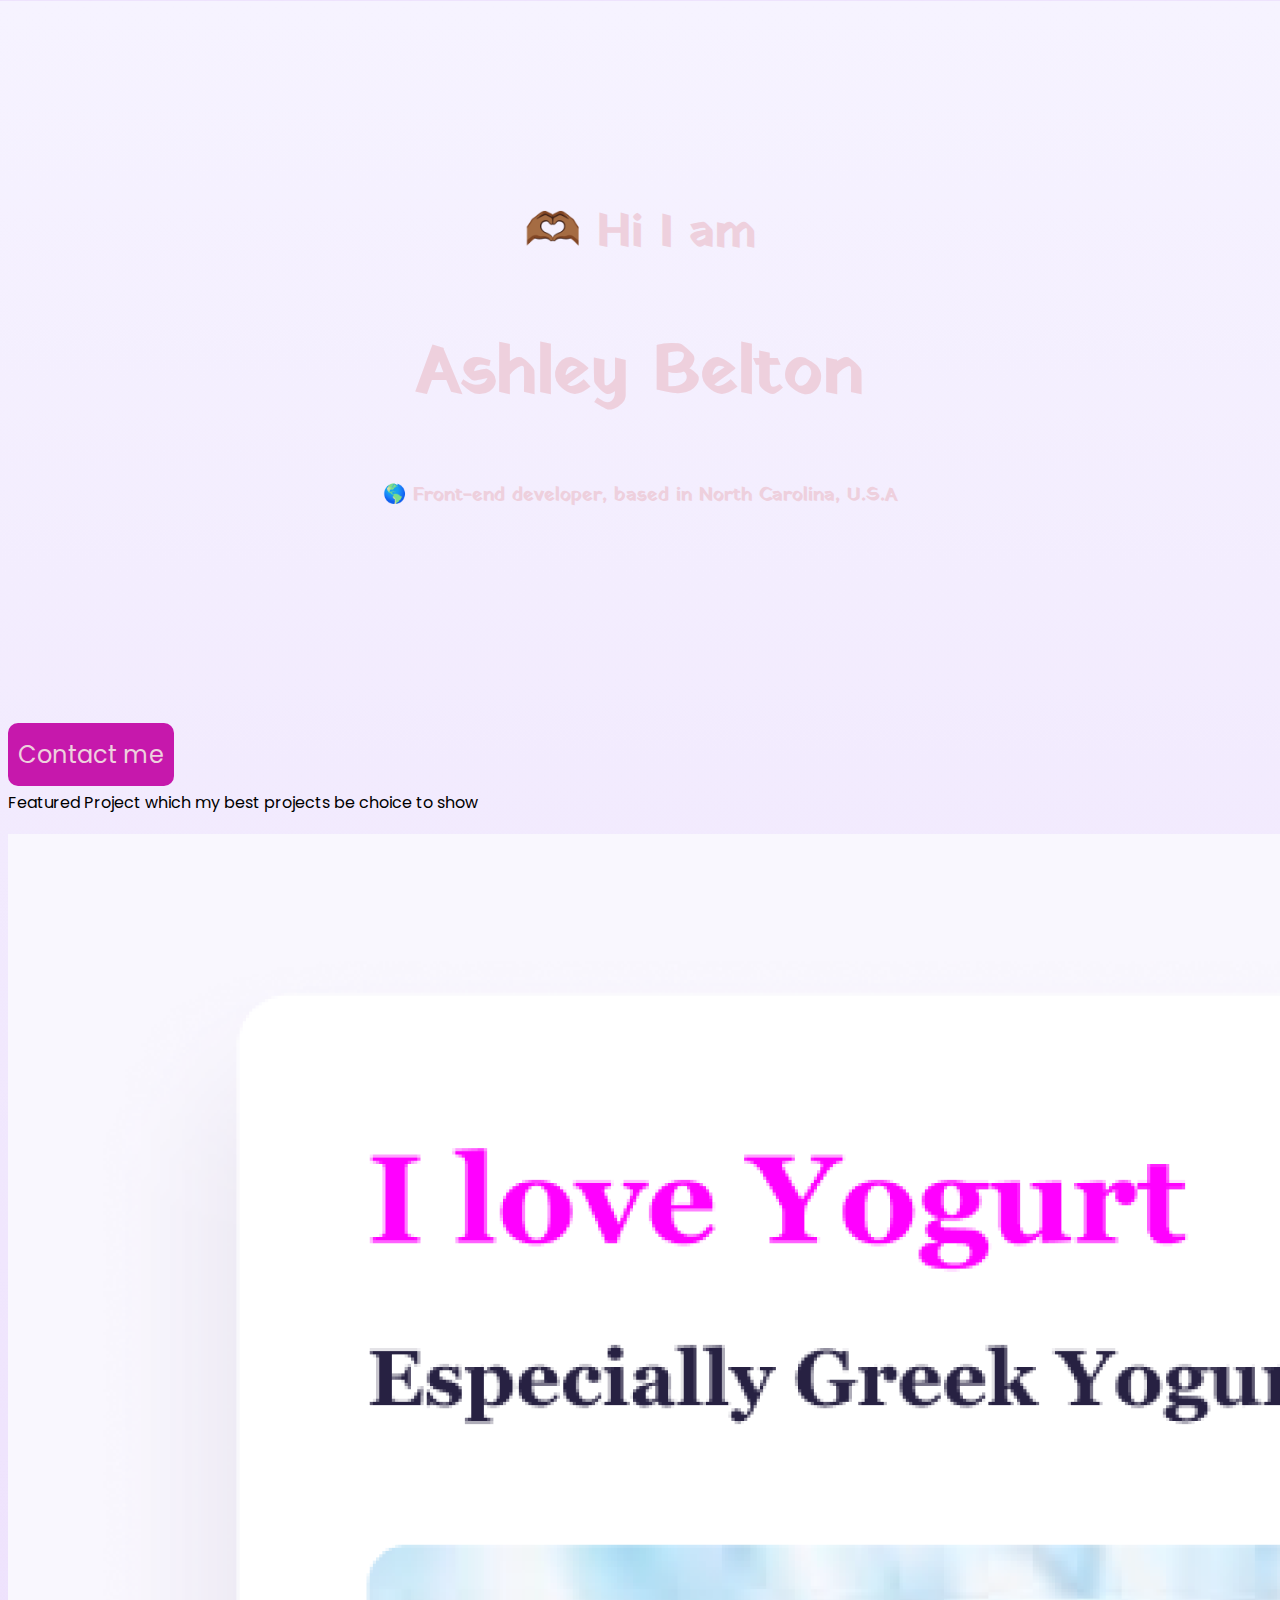
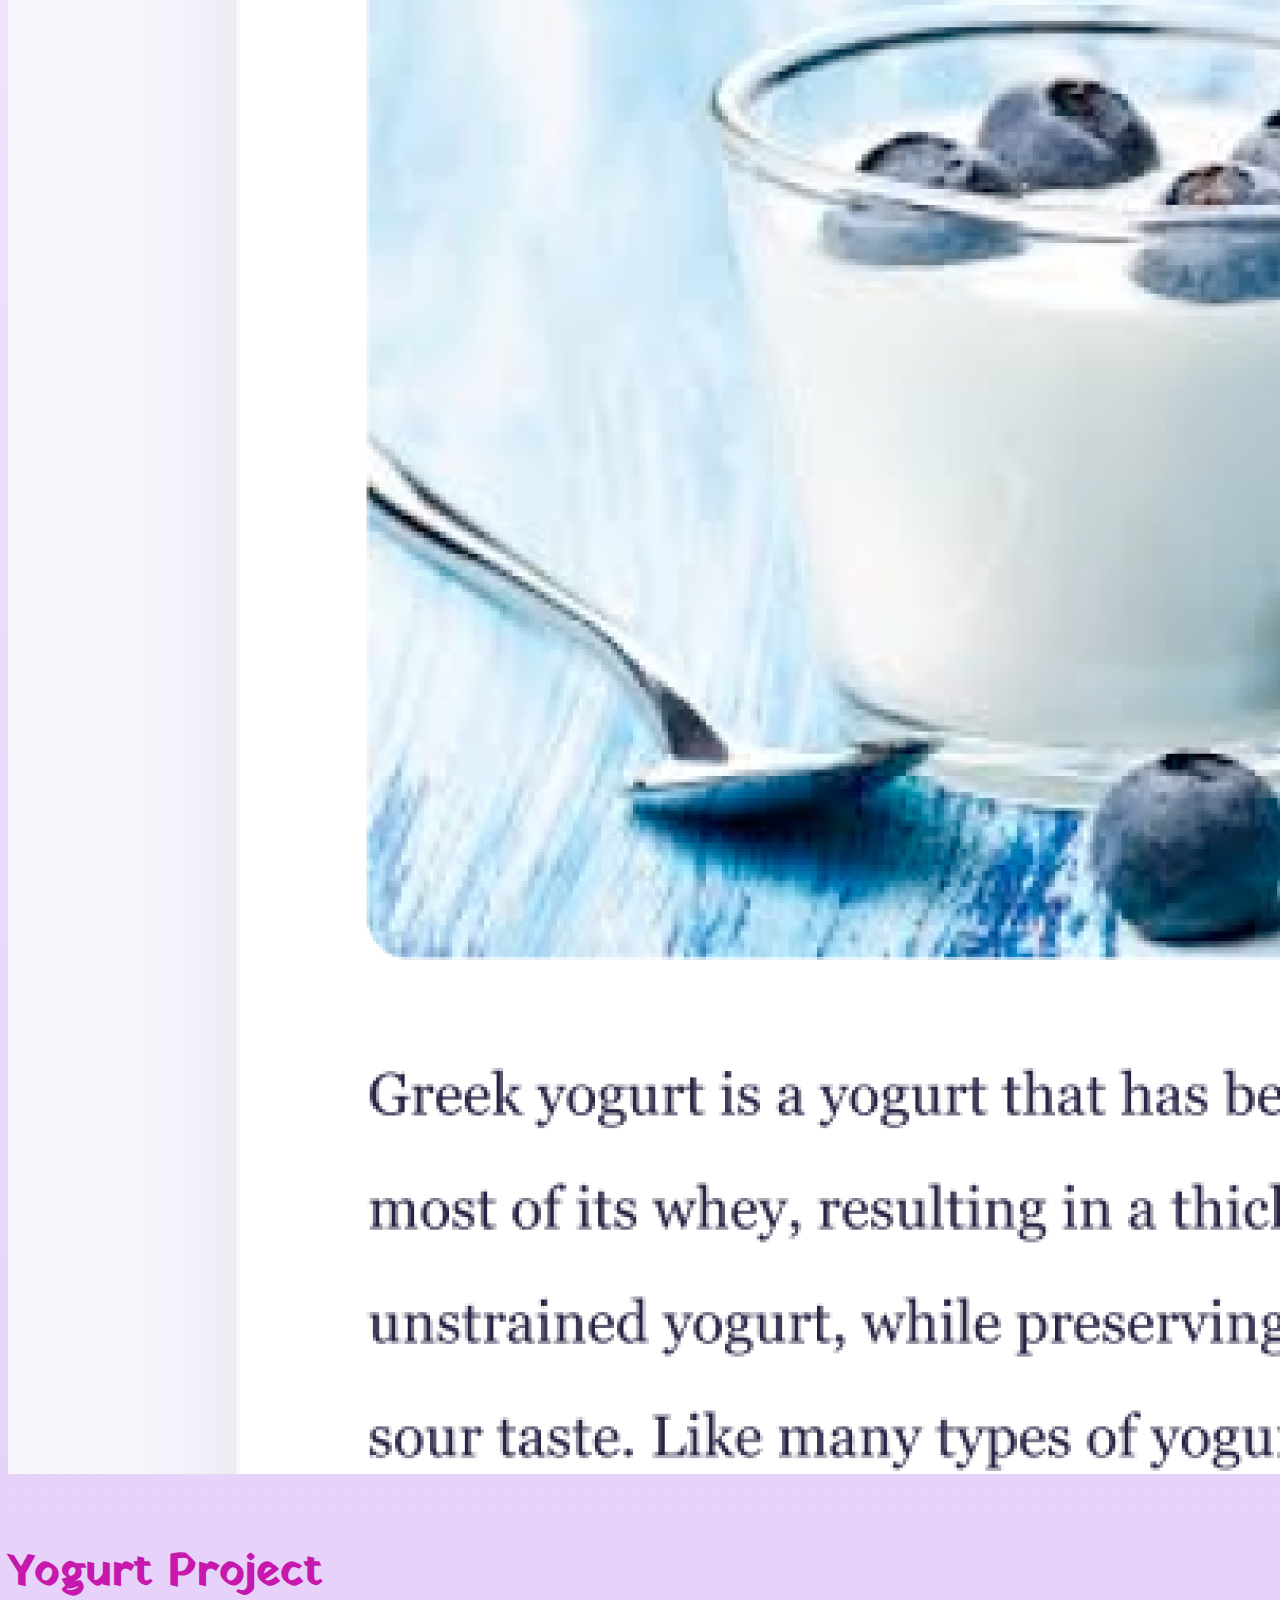
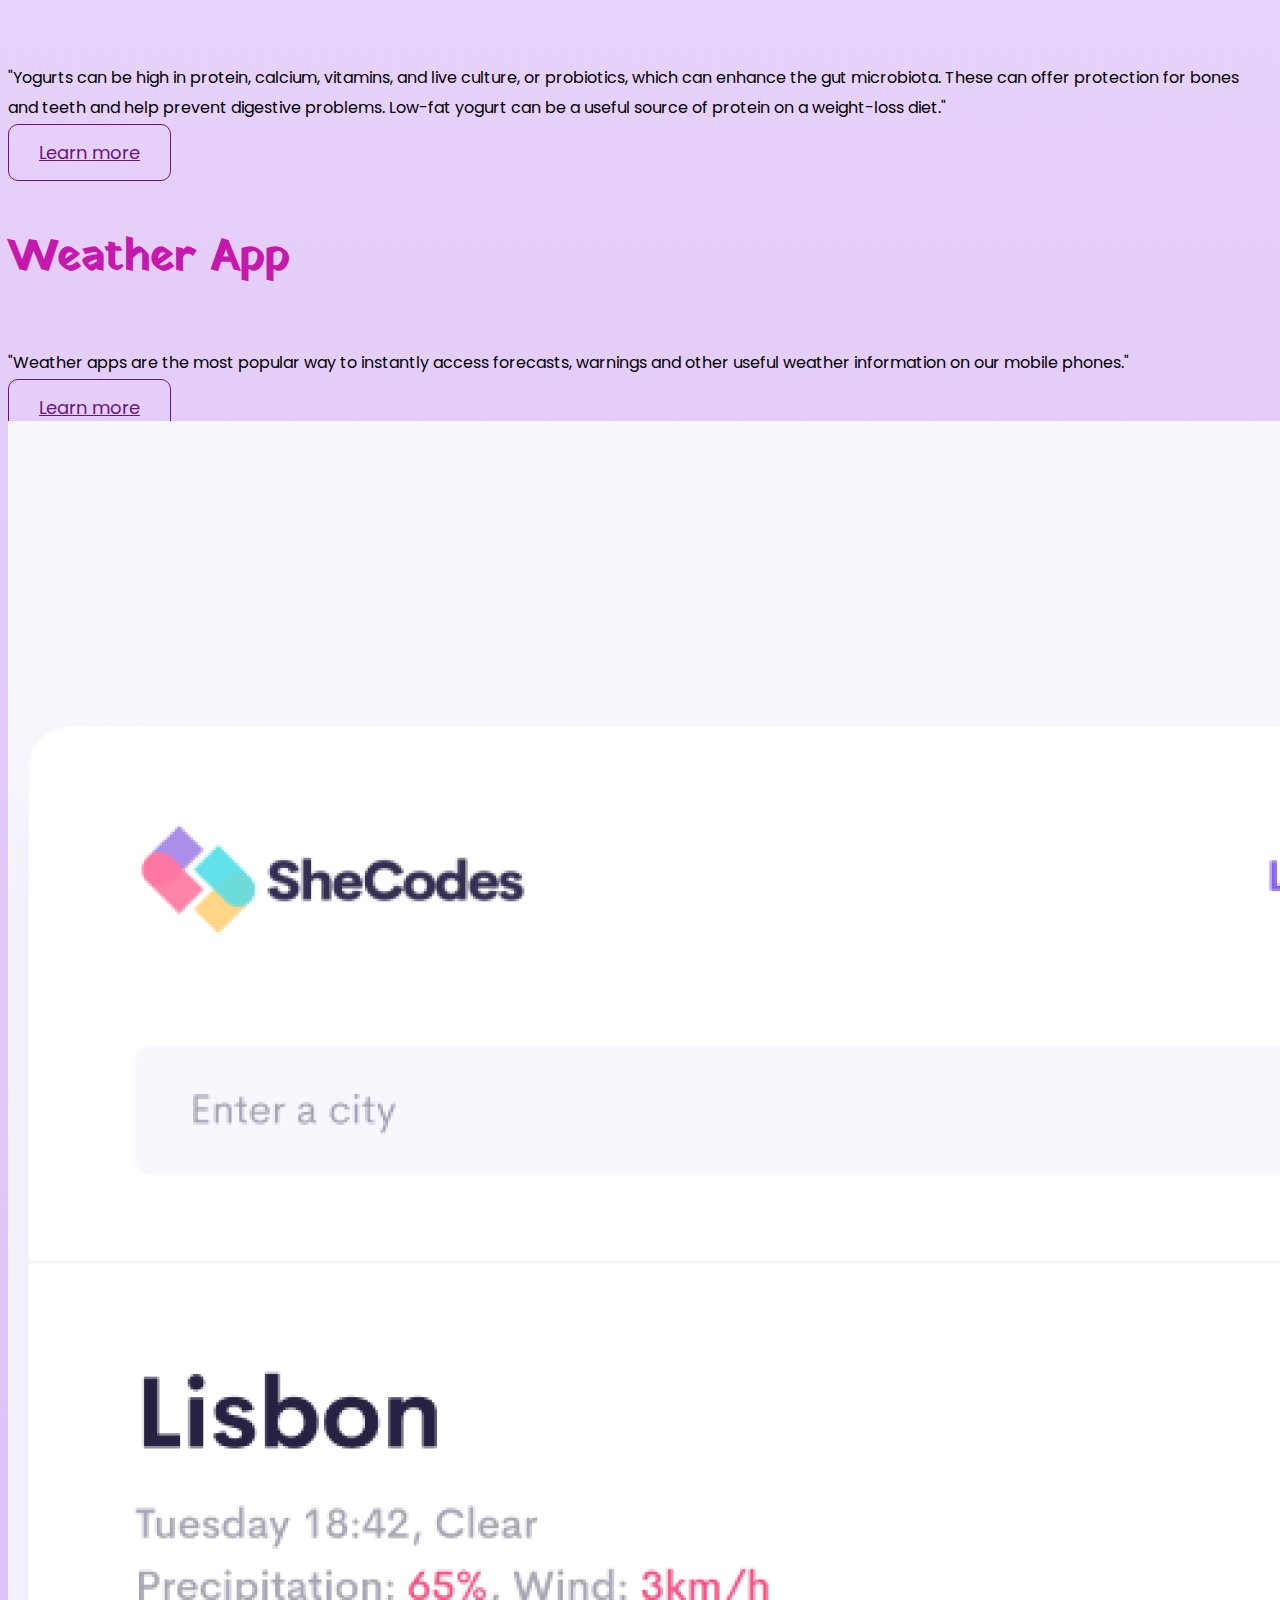
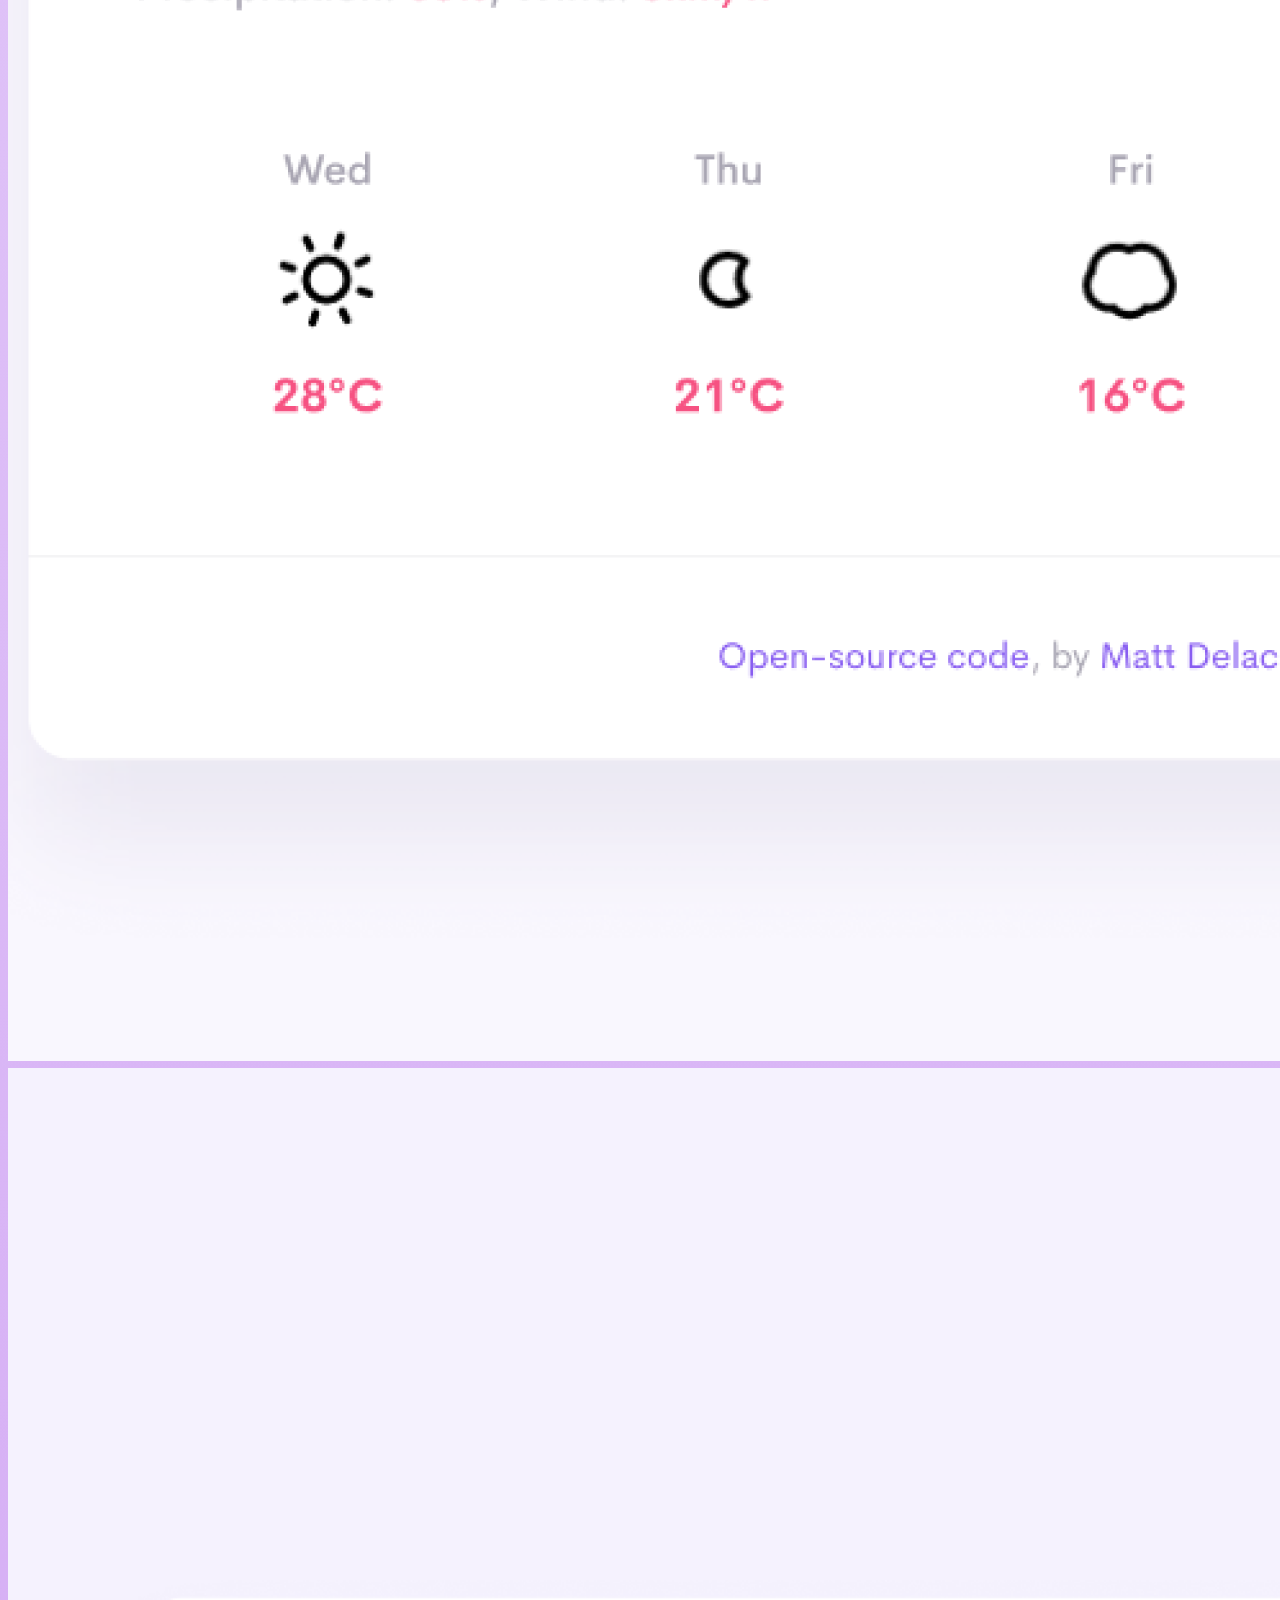
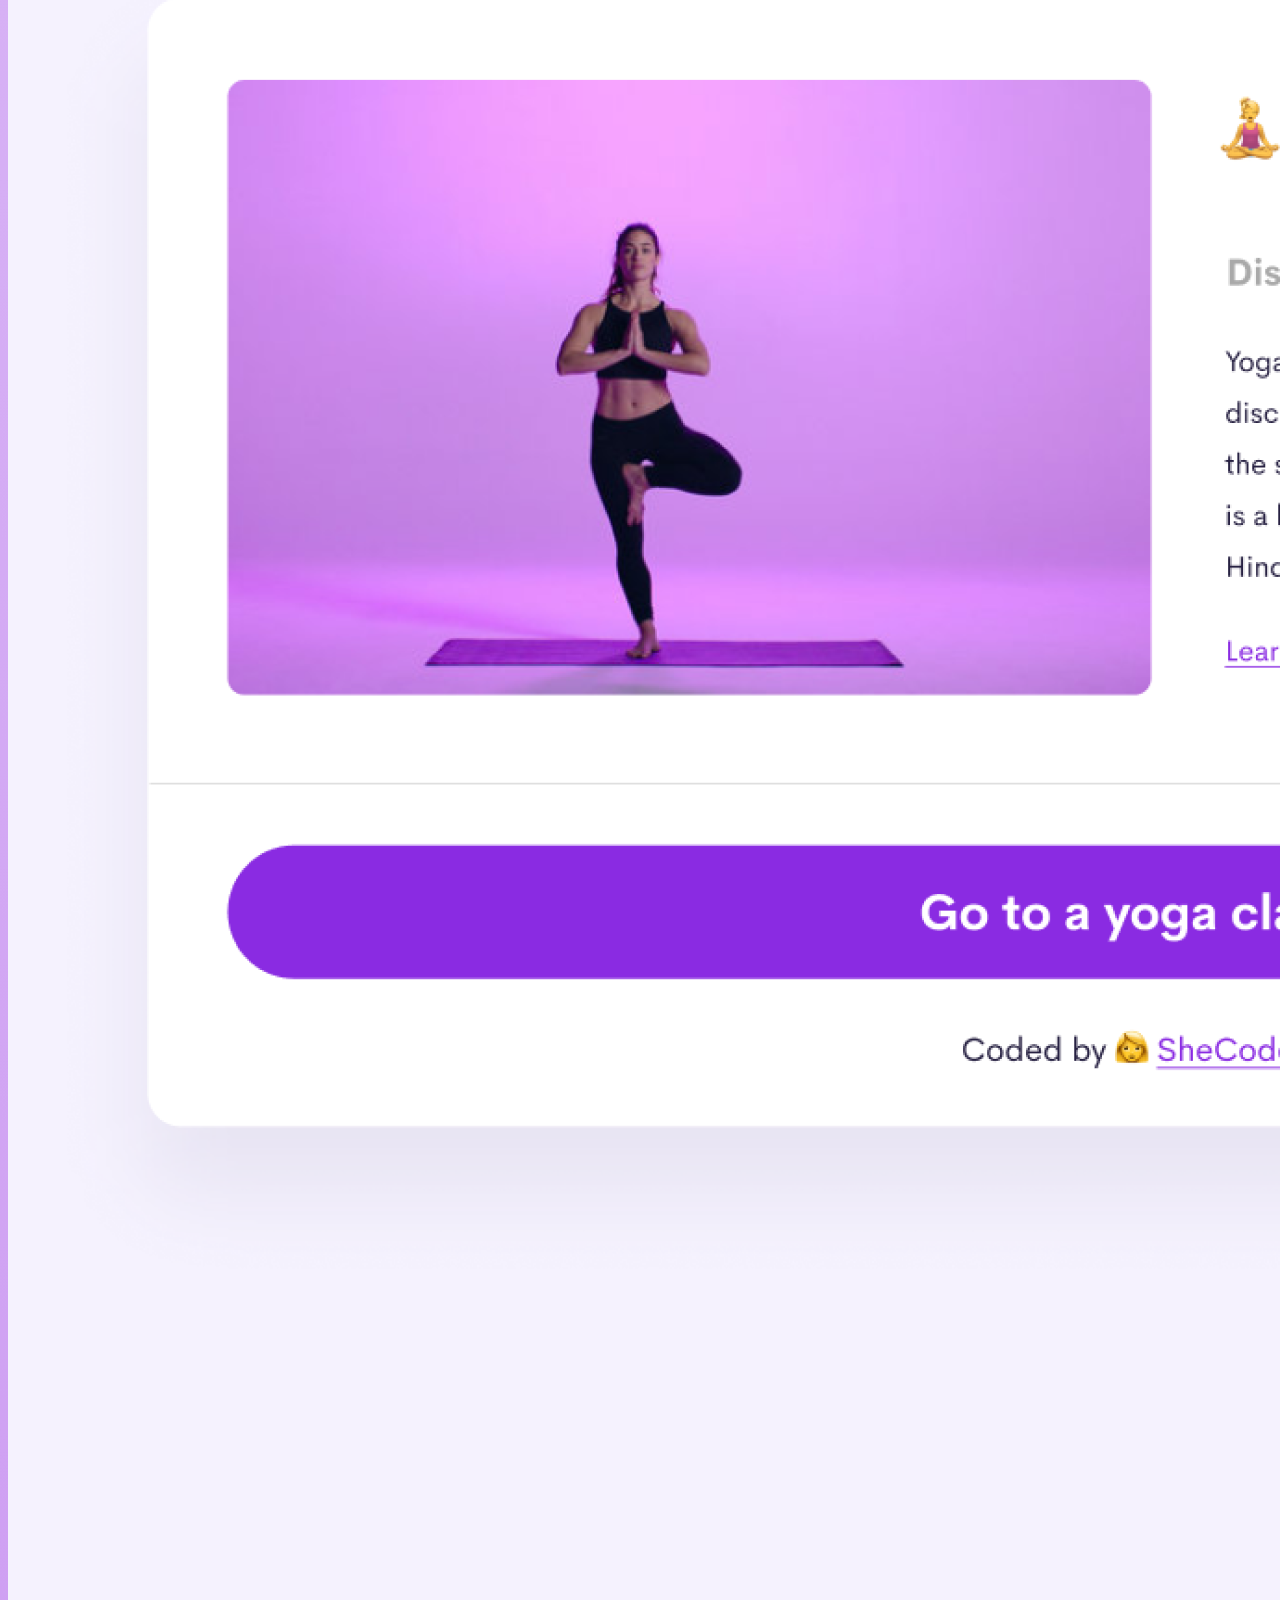
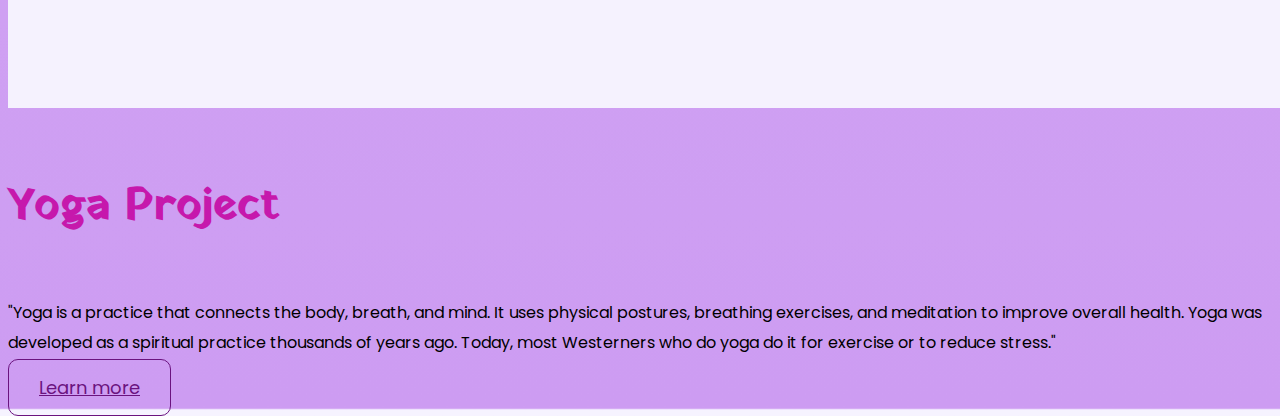
==== index.html @ 652c162e "added photos and updated css" ====
<!DOCTYPE html>
<html lang="en">
  <head>
    <meta charset="UTF-8" />
    <meta http-equiv="X-UA-Compatible" content="IE=edge" />
    <meta name="viewport" content="width=device-width, initial-scale=1.0" />
    <meta
      name="description"
      content="Front-end developer from the U.S.A Ashley Belton showing recent projects to check out for job inqueries"
    />
    <link
      href="https://cdn.jsdelivr.net/npm/bootstrap@5.2.3/dist/css/bootstrap.min.css"
      rel="stylesheet"
      integrity="sha384-rbsA2VBKQhggwzxH7pPCaAqO46MgnOM80zW1RWuH61DGLwZJEdK2Kadq2F9CUG65"
      crossorigin="anonymous"
    />
    <link rel="preconnect" href="https://fonts.googleapis.com" />
    <link rel="preconnect" href="https://fonts.googleapis.com" />
    <link rel="preconnect" href="https://fonts.gstatic.com" crossorigin />
    <link
      href="https://fonts.googleapis.com/css2?family=MedievalSharp&family=PT+Mono&family=Permanent+Marker&family=Poppins:ital,wght@0,100;0,200;0,300;0,400;0,500;0,600;0,700;0,800;0,900;1,100;1,200;1,300;1,400;1,500;1,600;1,700;1,800;1,900&family=Shantell+Sans:ital,wght@0,300;0,400;0,600;1,300;1,400;1,500;1,600&family=Yatra+One&display=swap"
      rel="stylesheet"
    />
    <link href="/src/styles.css" rel="stylesheet" />

    <title>Front-end Developer Ashley Belton</title>
  </head>
  <body>
    <div class="hero">
      <h1 class="text-center">🫶🏾 Hi I am</h1>
      <h2 class="text-center">Ashley Belton</h2>

      <h3 class="text-center" title="location of developer">
        🌎 Front-end developer, based in North Carolina, U.S.A
      </h3>
    </div>
    <br />
    <br />
    <div class="navigation-links mb-5 text-md-center">
      <a href="#" class="contact-link" title="Contact Me">Contact me</a>
    </div>
    <p class="text-center m-5">
      Featured Project which my best projects be choice to show
    </p>
    <div class="container">
      <div class="row mb-5">
        <div class="col d-none d-lg-block">
          <img src="images/yogurtpjct.png" class="img-fluid" alt="yourtpjct" />
        </div>
        <div class="col">
          <div class="project-description">
            <h4 class="mb-5 text-center">Yogurt Project</h4>
            <p class="mb-5 text-muted">
              "Yogurts can be high in protein, calcium, vitamins, and live
              culture, or probiotics, which can enhance the gut microbiota.
              These can offer protection for bones and teeth and help prevent
              digestive problems. Low-fat yogurt can be a useful source of
              protein on a weight-loss diet."
            </p>
            <a href class="btn btn-branding-outline"> Learn more</a>
          </div>
        </div>
      </div>
      <div class="row mb-5">
        <div class="col">
          <div class="project-description">
            <h4 class="mb-5 text-center">Weather App</h4>
            <p class="mb-5 text-muted">
              "Weather apps are the most popular way to instantly access
              forecasts, warnings and other useful weather information on our
              mobile phones."
            </p>
            <a href class="btn btn-branding-outline">Learn more</a>
          </div>
        </div>
        <div class="col d-none d-lg-block">
          <img
            src="images/weatherpjct.png"
            class="img-fluid"
            alt="weatherpjct"
          />
        </div>
      </div>
      <div class="row">
        <div class="col d-none d-lg-block">
          <img src="images/yogapjct.png" class="img-fluid" alt="yogapjct" />
        </div>
        <div class="col">
          <div class="project-description">
            <h4 class="mb-5 text-center">Yoga Project</h4>
            <p class="mb-5 text-muted">
              "Yoga is a practice that connects the body, breath, and mind. It
              uses physical postures, breathing exercises, and meditation to
              improve overall health. Yoga was developed as a spiritual practice
              thousands of years ago. Today, most Westerners who do yoga do it
              for exercise or to reduce stress."
            </p>
            <a href class="btn btn-branding-outline"> Learn more</a>
          </div>
        </div>
      </div>
    </div>

    <script
      src="https://cdn.jsdelivr.net/npm/bootstrap@5.2.3/dist/js/bootstrap.bundle.min.js"
      integrity="sha384-kenU1KFdBIe4zVF0s0G1M5b4hcpxyD9F7jL+jjXkk+Q2h455rYXK/7HAuoJl+0I4"
      crossorigin="anonymous"
    ></script>
  </body>
</html>
---- src/styles.css ----
:root {
  --primary-color: linear-gradient(to top, #cd9cf2 0%, #f6f3ff 100%);
  --secondary-color: #eed0dd;
  --box-shadow: 0 5px 10px rgba(0, 0, 0, 0.3);
  --accent-color: #6b137f;
  --ground-color: #c618ac;
  --heading-font-family: "Yatra One", cursive;
  --default-font-family: "Poppins", sans-serif;
}

body {
  background: var(--primary-color);
  font-family: var(--default-font-family);
}

h1,
h2,
h3 {
  color: var(--secondary-color);
  font-family: var(--heading-font-family);
  font-weight: bold;
}

h1 {
  font-size: 46px;
  line-height: 1.5;
}

h2 {
  font-size: 68px;
}
h4 {
  font-family: var(--heading-font-family);
  font-size: 44px;
  color: var(--ground-color);
}
p {
  font-weight: normal;
  font-size: 16px;
  line-height: 30px;
}

.hero {
  background-image: url("https://images.unsplash.com/photo-1614853317094-072a63362e31?ixlib=rb-4.0.3&ixid=MnwxMjA3fDB8MHxwaG90by1wYWdlfHx8fGVufDB8fHx8&auto=format&fit=crop&w=870&q=80");
  text-align: center;
  padding: 160px 20px;
  background-repeat: no-repeat;
  background-size: 100%;
}

.btn-branding-outline {
  color: var(--accent-color);
  border: 1px solid var(--accent-color);
  border-radius: 10px;
  font-size: 18px;
  line-height: 27px;
  padding: 15px 30px;
}

.contact-link {
  color: var(--secondary-color);
  background: var(--ground-color);
  font-size: 24px;
  text-decoration: none;
  border-radius: 10px;
  padding: 15px 10px;
}

.project-desciption {
  padding: 120px 60px;
}

@media (max-width: 900px) {
  h1 {
    font-size: 44px;
    line-height: 2;
  }

  h2 {
    font-size: 44px;
  }

  .hero {
    padding: 80px 20px;
  }

  .project-desciption {
    padding: 0;
    text-align: center;
  }
}
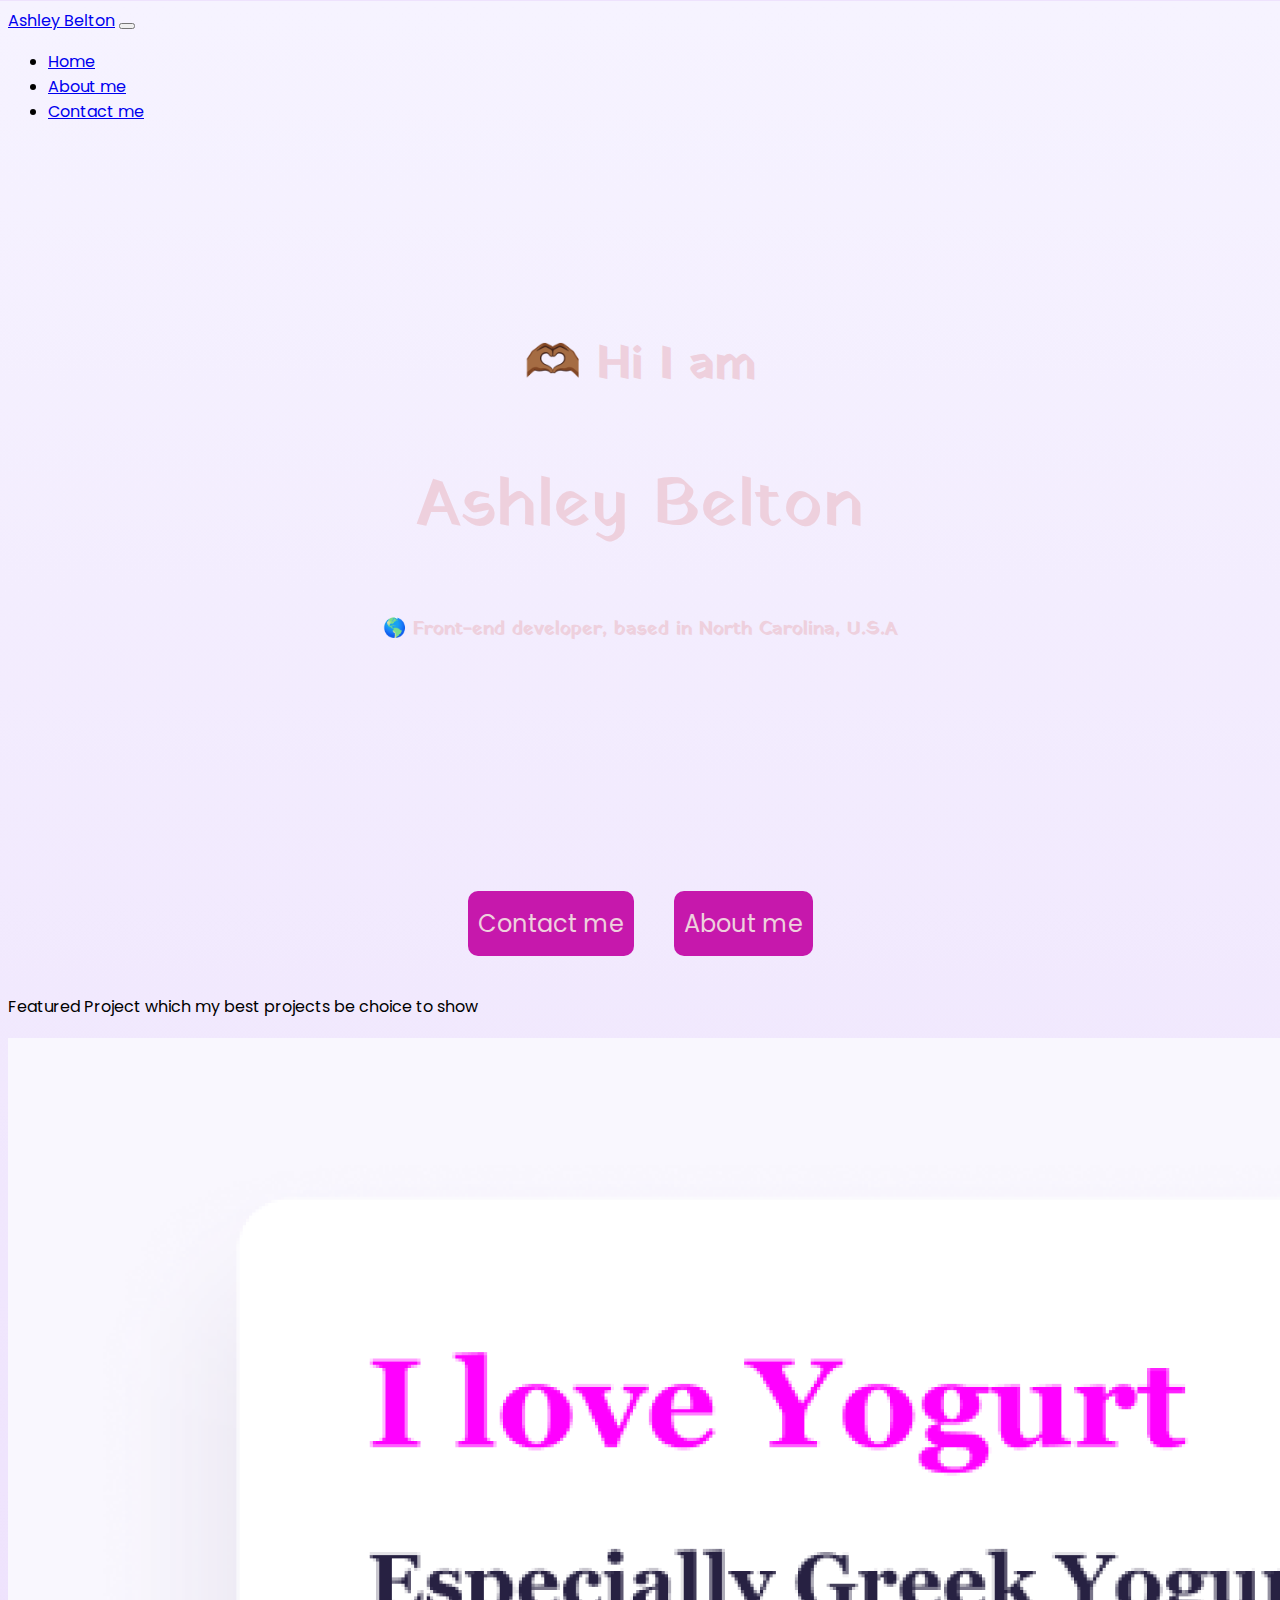
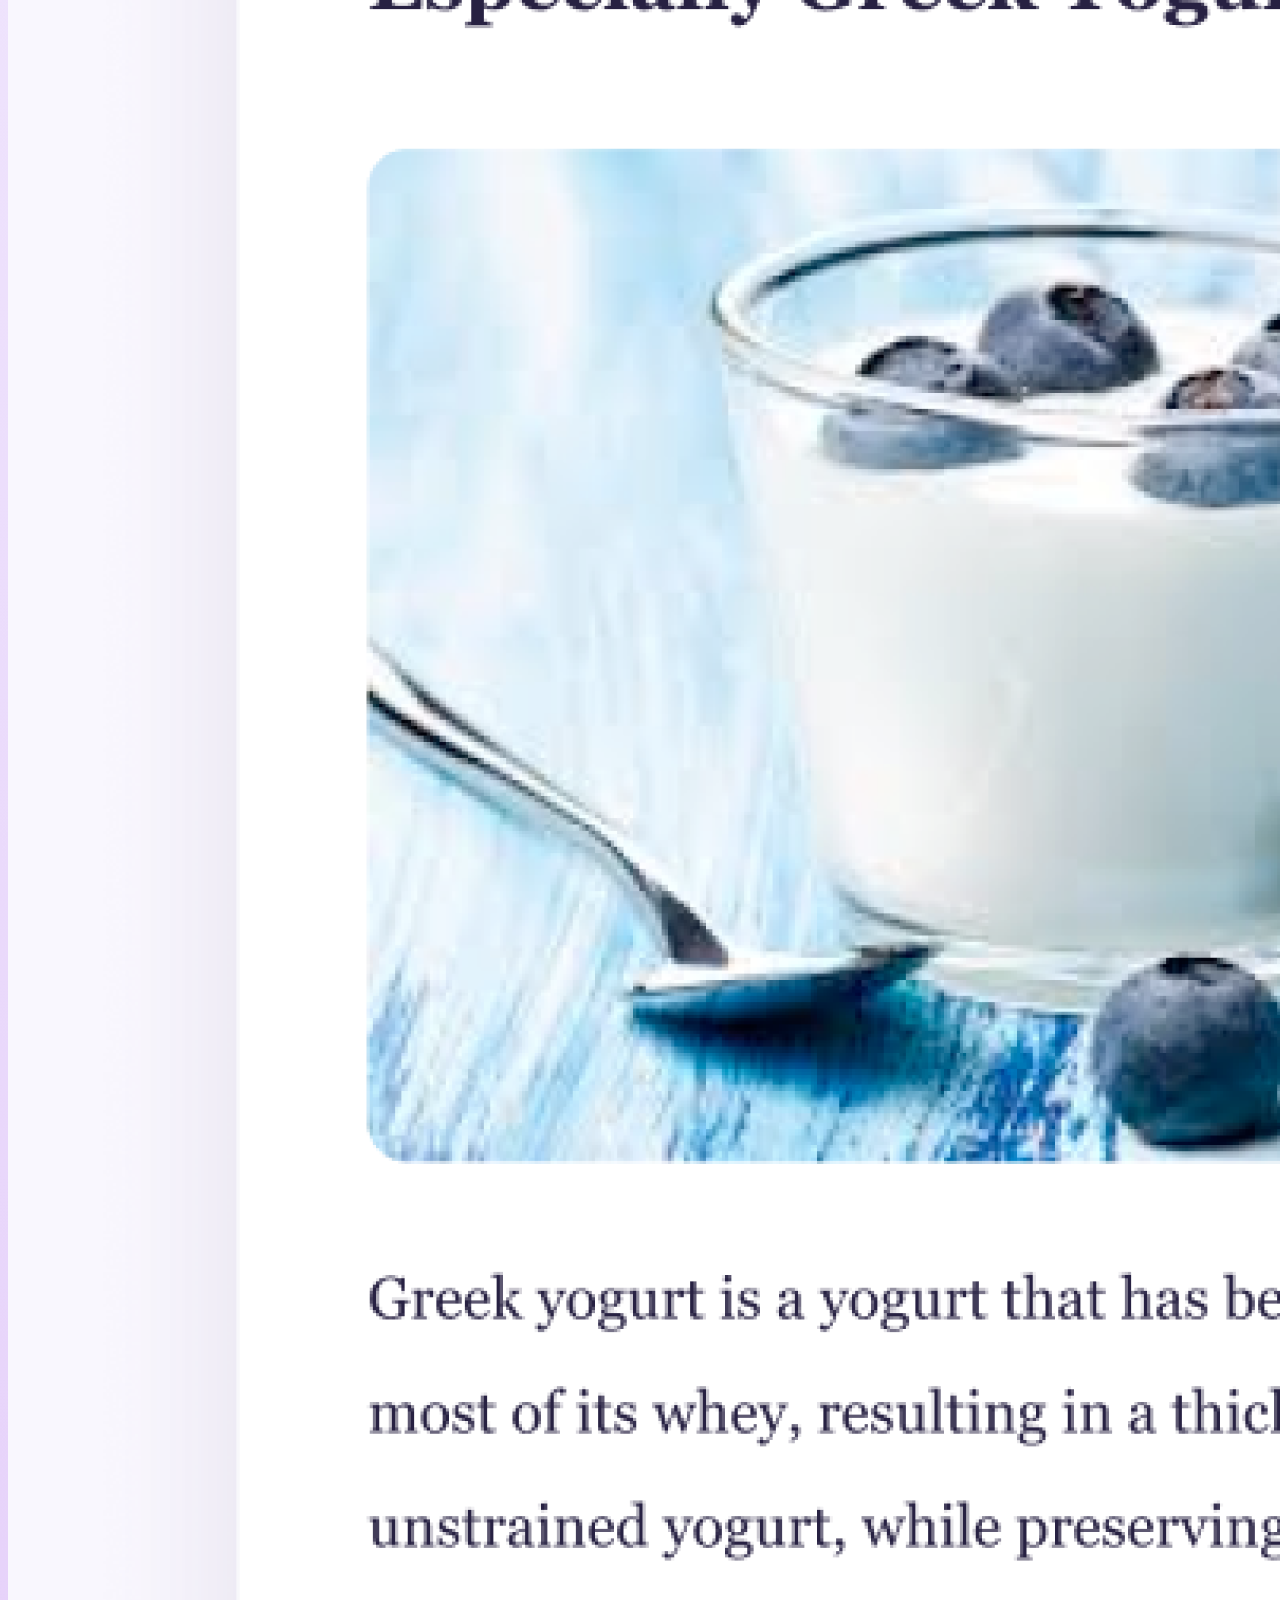
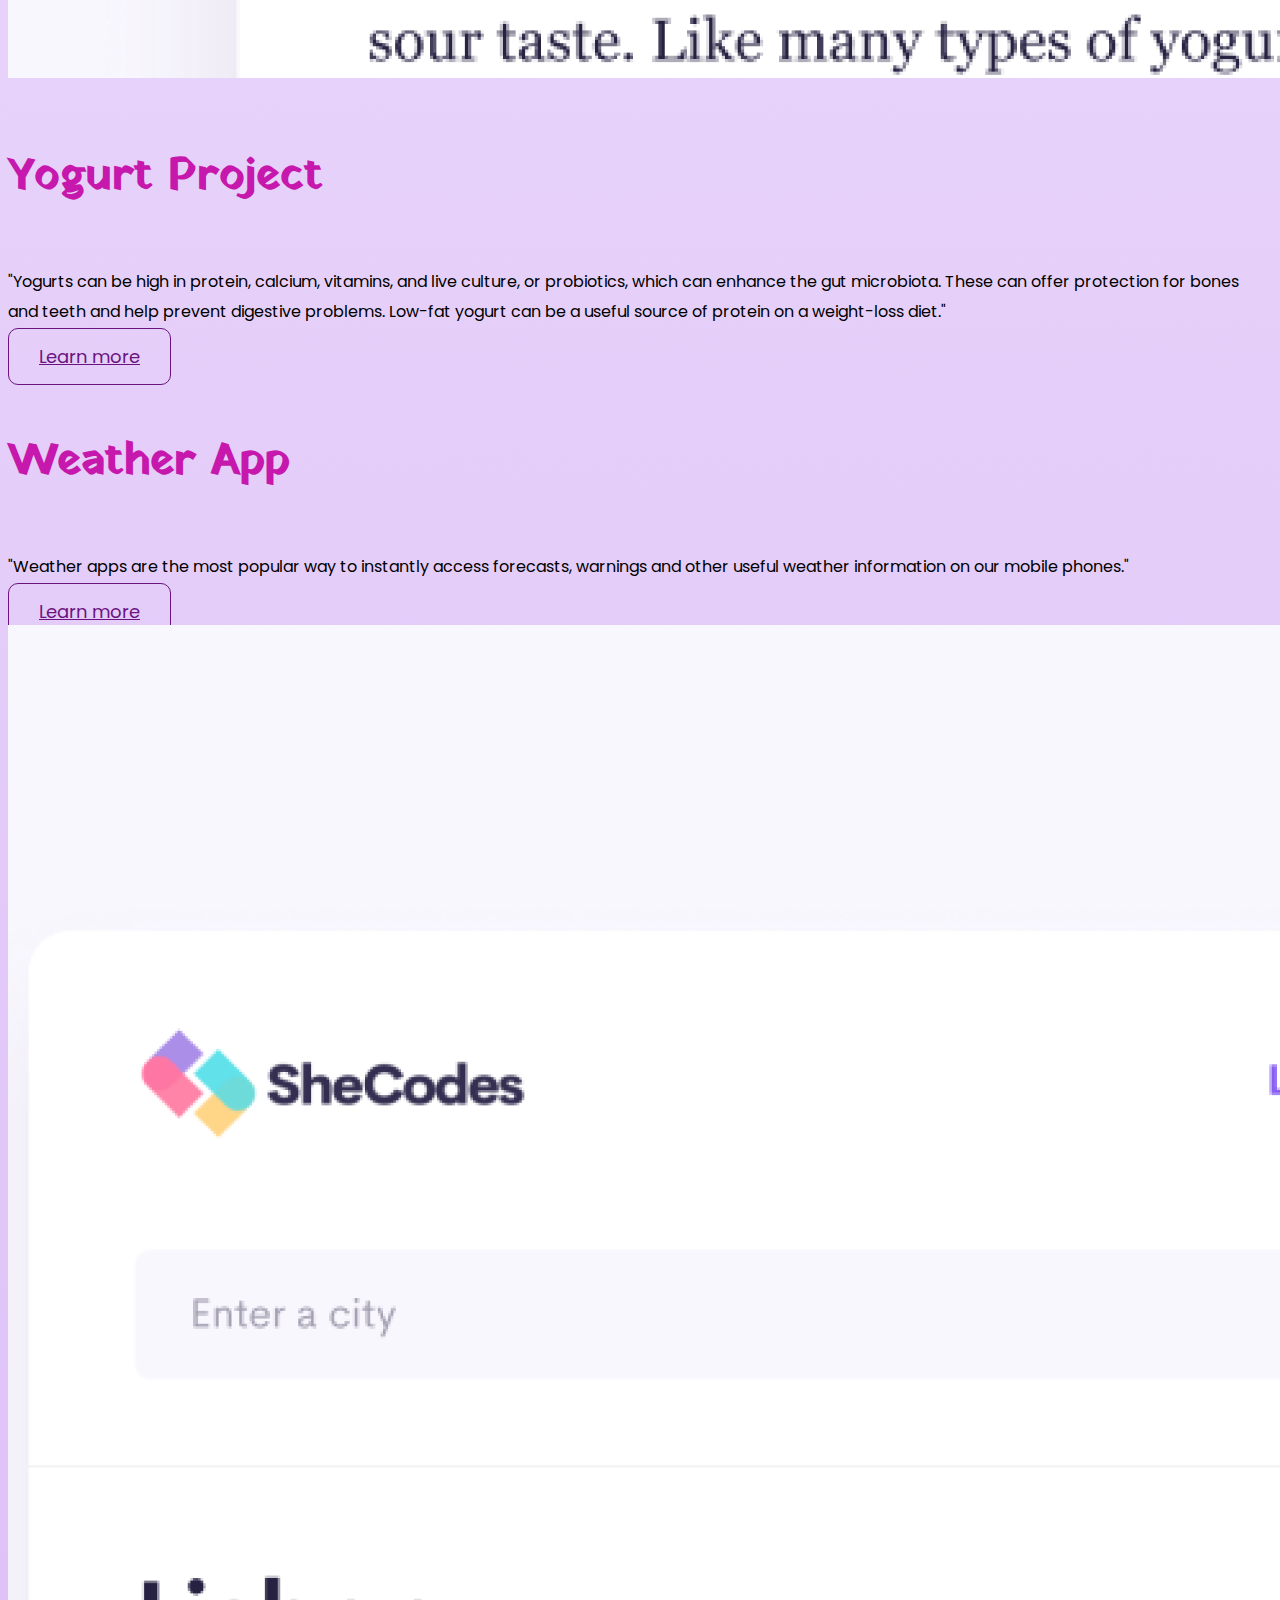
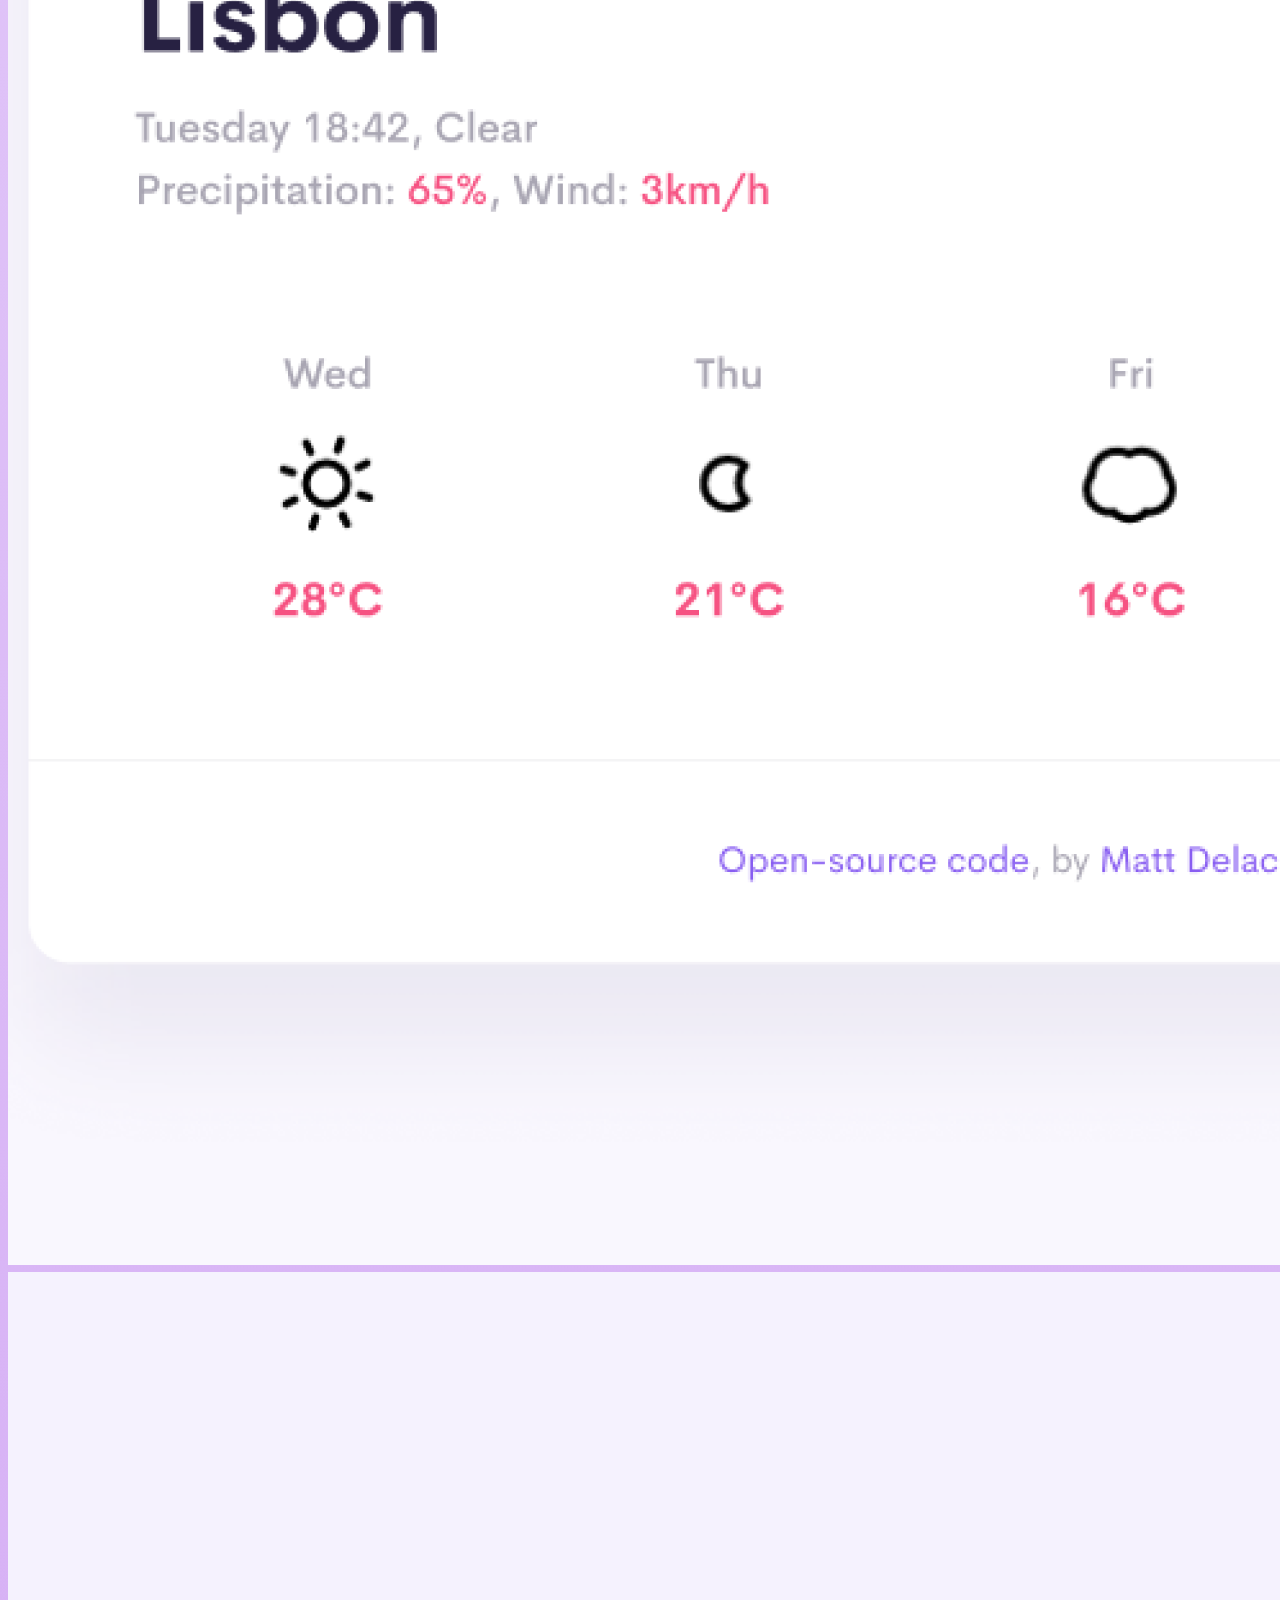
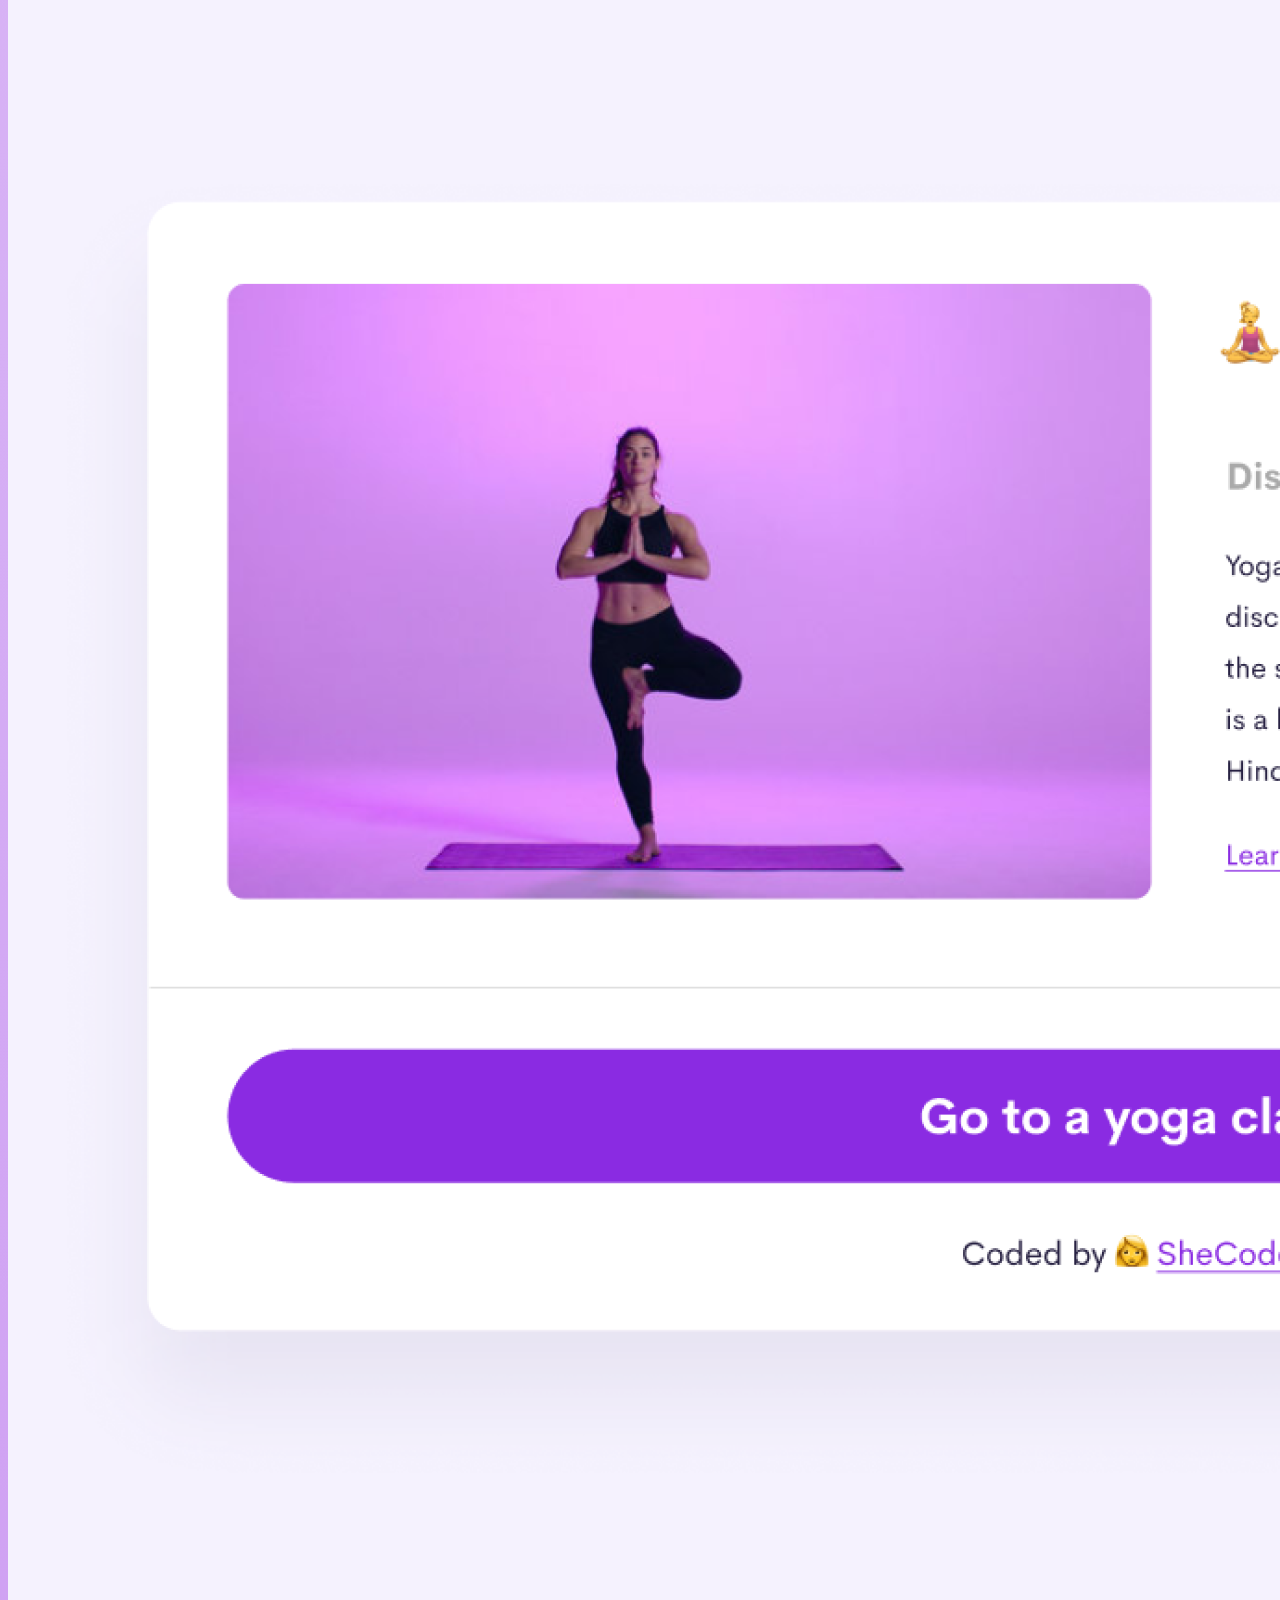
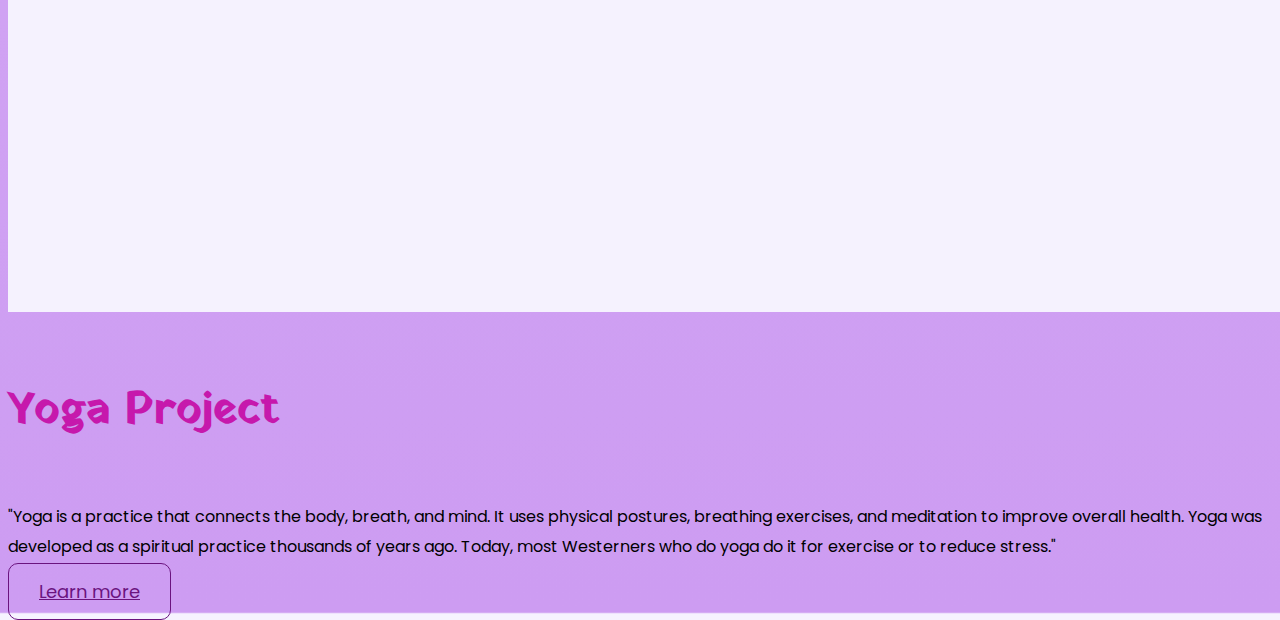
==== commit 6ea189fe: "updated css and html" ====
--- a/index.html
+++ b/index.html
@@ -21,11 +21,45 @@
       href="https://fonts.googleapis.com/css2?family=MedievalSharp&family=PT+Mono&family=Permanent+Marker&family=Poppins:ital,wght@0,100;0,200;0,300;0,400;0,500;0,600;0,700;0,800;0,900;1,100;1,200;1,300;1,400;1,500;1,600;1,700;1,800;1,900&family=Shantell+Sans:ital,wght@0,300;0,400;0,600;1,300;1,400;1,500;1,600&family=Yatra+One&display=swap"
       rel="stylesheet"
     />
+    <script
+      src="https://cdn.jsdelivr.net/npm/bootstrap@5.2.3/dist/js/bootstrap.bundle.min.js"
+      integrity="sha384-kenU1KFdBIe4zVF0s0G1M5b4hcpxyD9F7jL+jjXkk+Q2h455rYXK/7HAuoJl+0I4"
+      crossorigin="anonymous"
+    ></script>
     <link href="/src/styles.css" rel="stylesheet" />
 
     <title>Front-end Developer Ashley Belton</title>
   </head>
   <body>
+    <nav class="navbar navbar-expand-lg navbar-light bg-light fixed-top">
+      <div class="container">
+        <a class="navbar-brand" href="/">Ashley Belton</a>
+        <button
+          class="navbar-toggler"
+          type="button"
+          data-bs-toggle="collapse"
+          data-bs-target="#navbarNav"
+          aria-controls="navbarNav"
+          aria-expanded="false"
+          aria-label="Toggle navigation"
+        >
+          <span class="navbar-toggler-icon"></span>
+        </button>
+        <div class="collapse navbar-collapse" id="navbarNav">
+          <ul class="navbar-nav">
+            <li class="nav-item">
+              <a class="nav-link active" aria-current="page" href="/">Home</a>
+            </li>
+            <li class="nav-item">
+              <a class="nav-link" href="#">About me</a>
+            </li>
+            <li class="nav-item">
+              <a class="nav-link" href="#">Contact me</a>
+            </li>
+          </ul>
+        </div>
+      </div>
+    </nav>
     <div class="hero">
       <h1 class="text-center">🫶🏾 Hi I am</h1>
       <h2 class="text-center">Ashley Belton</h2>
@@ -36,8 +70,9 @@
     </div>
     <br />
     <br />
-    <div class="navigation-links mb-5 text-md-center">
+    <div class="navigation-link mb-5 text-md-center">
       <a href="#" class="contact-link" title="Contact Me">Contact me</a>
+      <a href="#" class="about-link" title="About Me">About me</a>
     </div>
     <p class="text-center m-5">
       Featured Project which my best projects be choice to show
@@ -100,11 +135,5 @@
         </div>
       </div>
     </div>
-
-    <script
-      src="https://cdn.jsdelivr.net/npm/bootstrap@5.2.3/dist/js/bootstrap.bundle.min.js"
-      integrity="sha384-kenU1KFdBIe4zVF0s0G1M5b4hcpxyD9F7jL+jjXkk+Q2h455rYXK/7HAuoJl+0I4"
-      crossorigin="anonymous"
-    ></script>
   </body>
 </html>
--- a/src/styles.css
+++ b/src/styles.css
@@ -26,9 +26,6 @@
   line-height: 1.5;
 }
 
-h2 {
-  font-size: 68px;
-}
 h4 {
   font-family: var(--heading-font-family);
   font-size: 44px;
@@ -48,6 +45,13 @@
   background-size: 100%;
 }
 
+.hero h2 {
+  font-family: var(--heading-font-family);
+  font-weight: normal;
+  line-height: 1.5;
+  font-size: 68px;
+}
+
 .btn-branding-outline {
   color: var(--accent-color);
   border: 1px solid var(--accent-color);
@@ -57,35 +61,58 @@
   padding: 15px 30px;
 }
 
-.contact-link {
+.contact-link,
+.about-link {
   color: var(--secondary-color);
   background: var(--ground-color);
   font-size: 24px;
+  text-align: center;
   text-decoration: none;
   border-radius: 10px;
   padding: 15px 10px;
+}
+.navigation-link {
+  display: flex;
+  justify-content: center;
+}
+.navigation-link a {
+  margin: 20px;
+}
+
+.navigation-link:hover {
+  color: white;
 }
 
 .project-desciption {
   padding: 120px 60px;
 }
 
-@media (max-width: 900px) {
+@media (max-width: 576px) {
   h1 {
-    font-size: 44px;
-    line-height: 2;
+    color: var(--ground-color);
+    font-size: 48px;
+    line-height: 1.5;
   }
 
   h2 {
-    font-size: 44px;
+    color: var(--ground-color);
+    font-size: 22px;
+    text-align: center;
+  }
+  h3 {
+    color: var(--ground-color);
   }
 
+  p {
+    text-align: center;
+  }
   .hero {
-    padding: 80px 20px;
+    background: var(--primary-color);
   }
 
-  .project-desciption {
-    padding: 0;
+  .btn-branding-outline {
+    display: block;
     text-align: center;
+    margin: 0 20px;
   }
 }
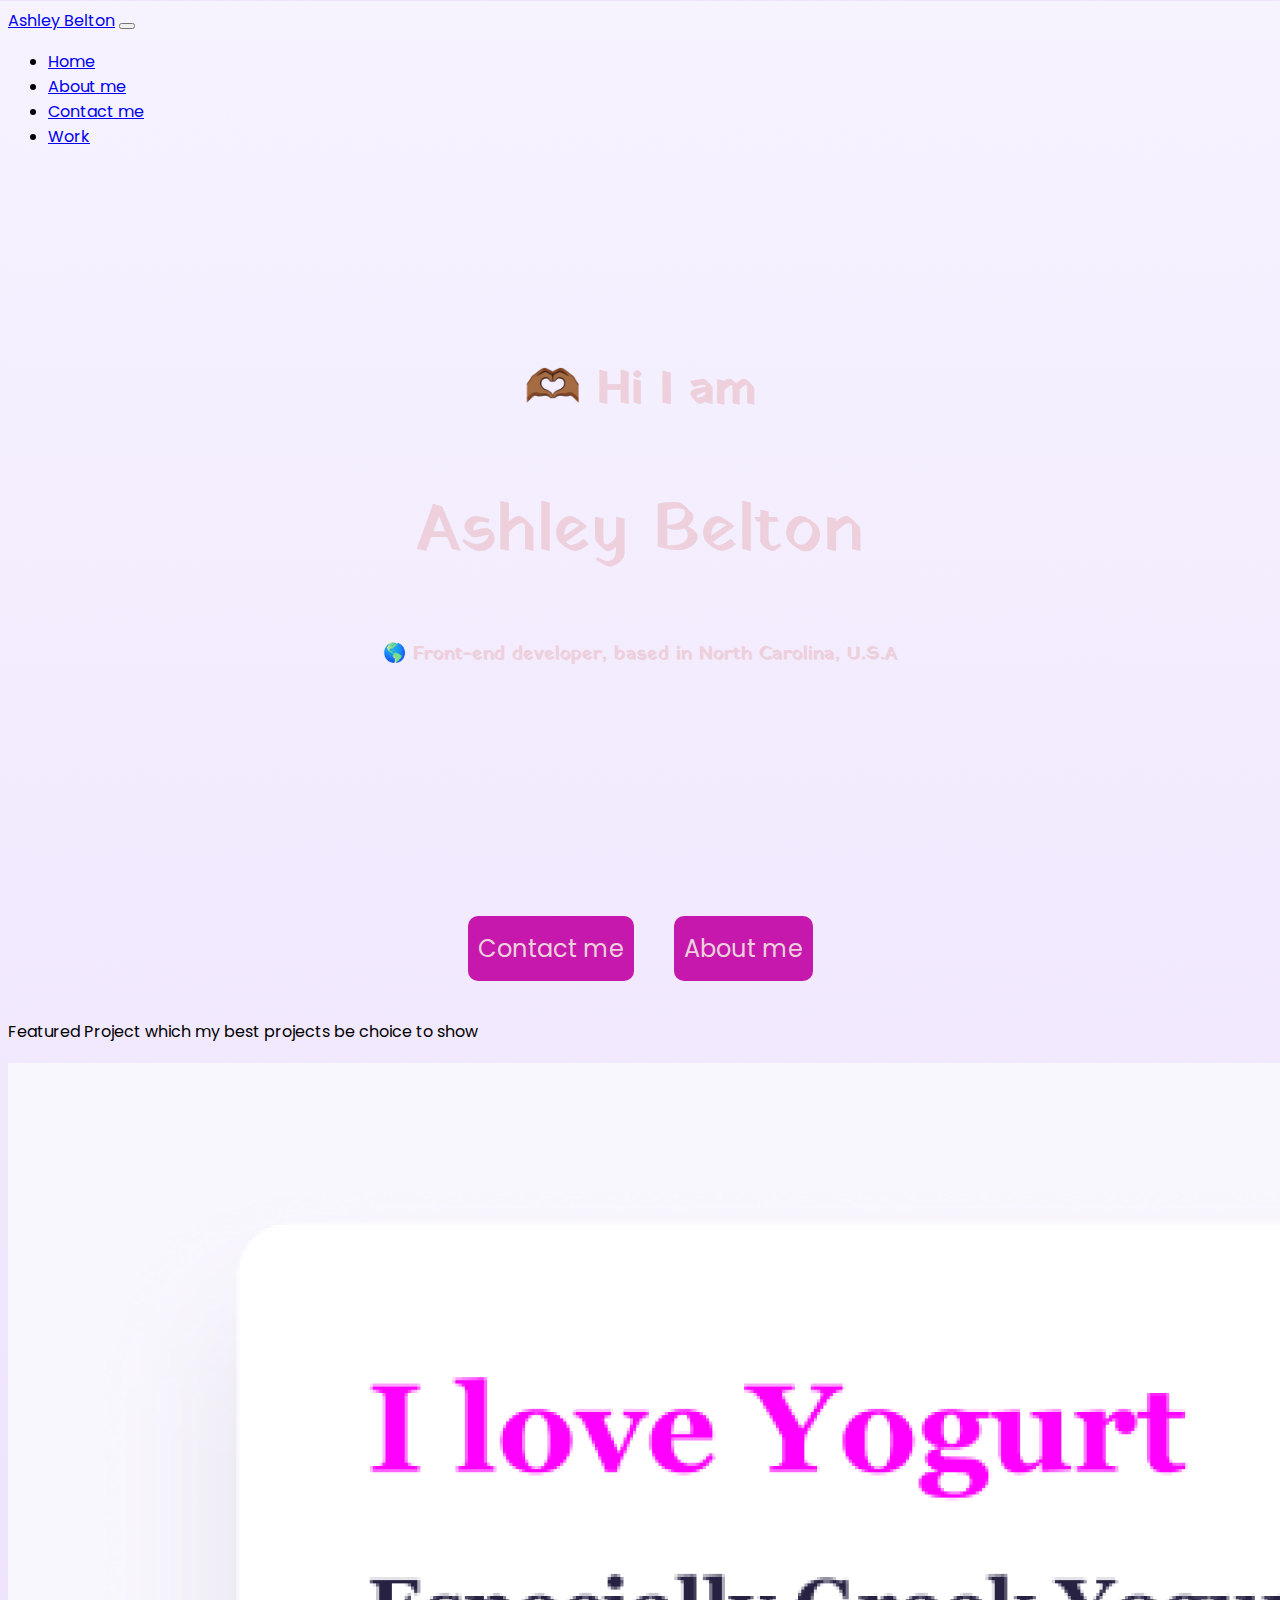
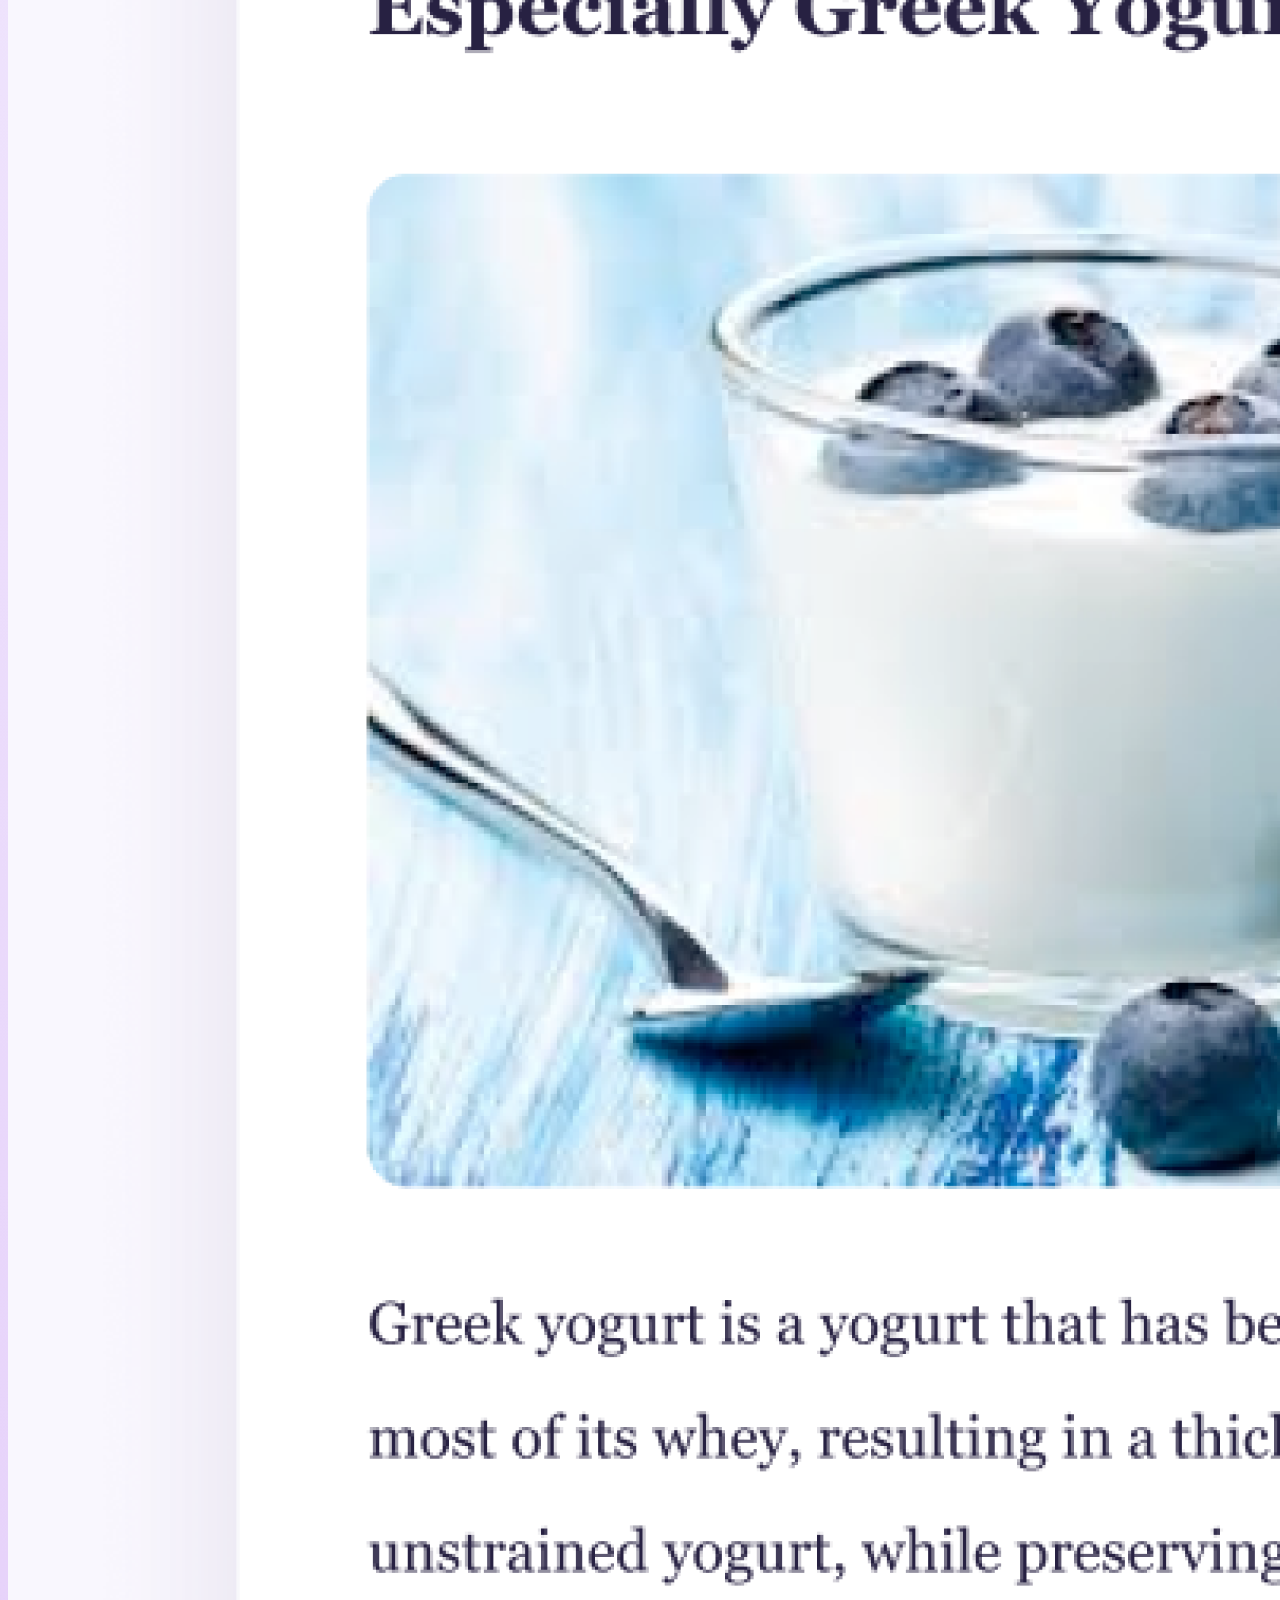
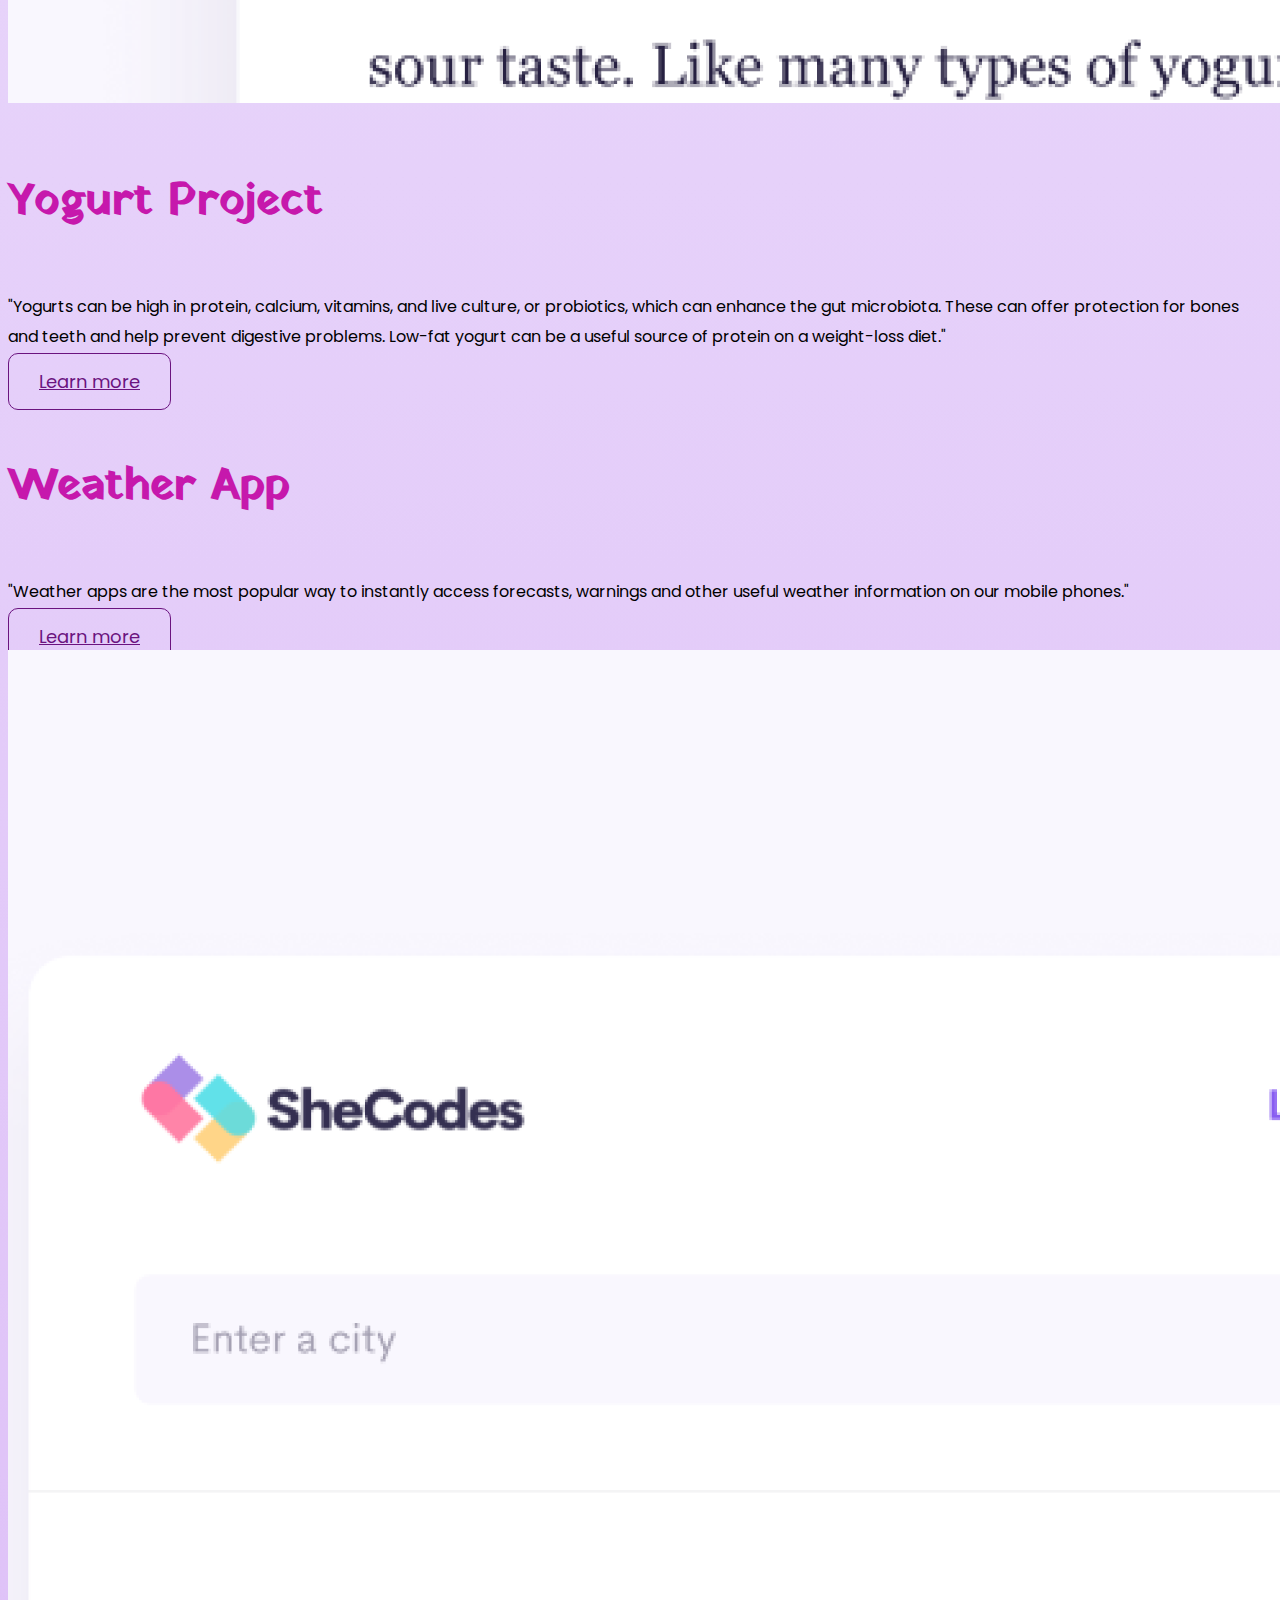
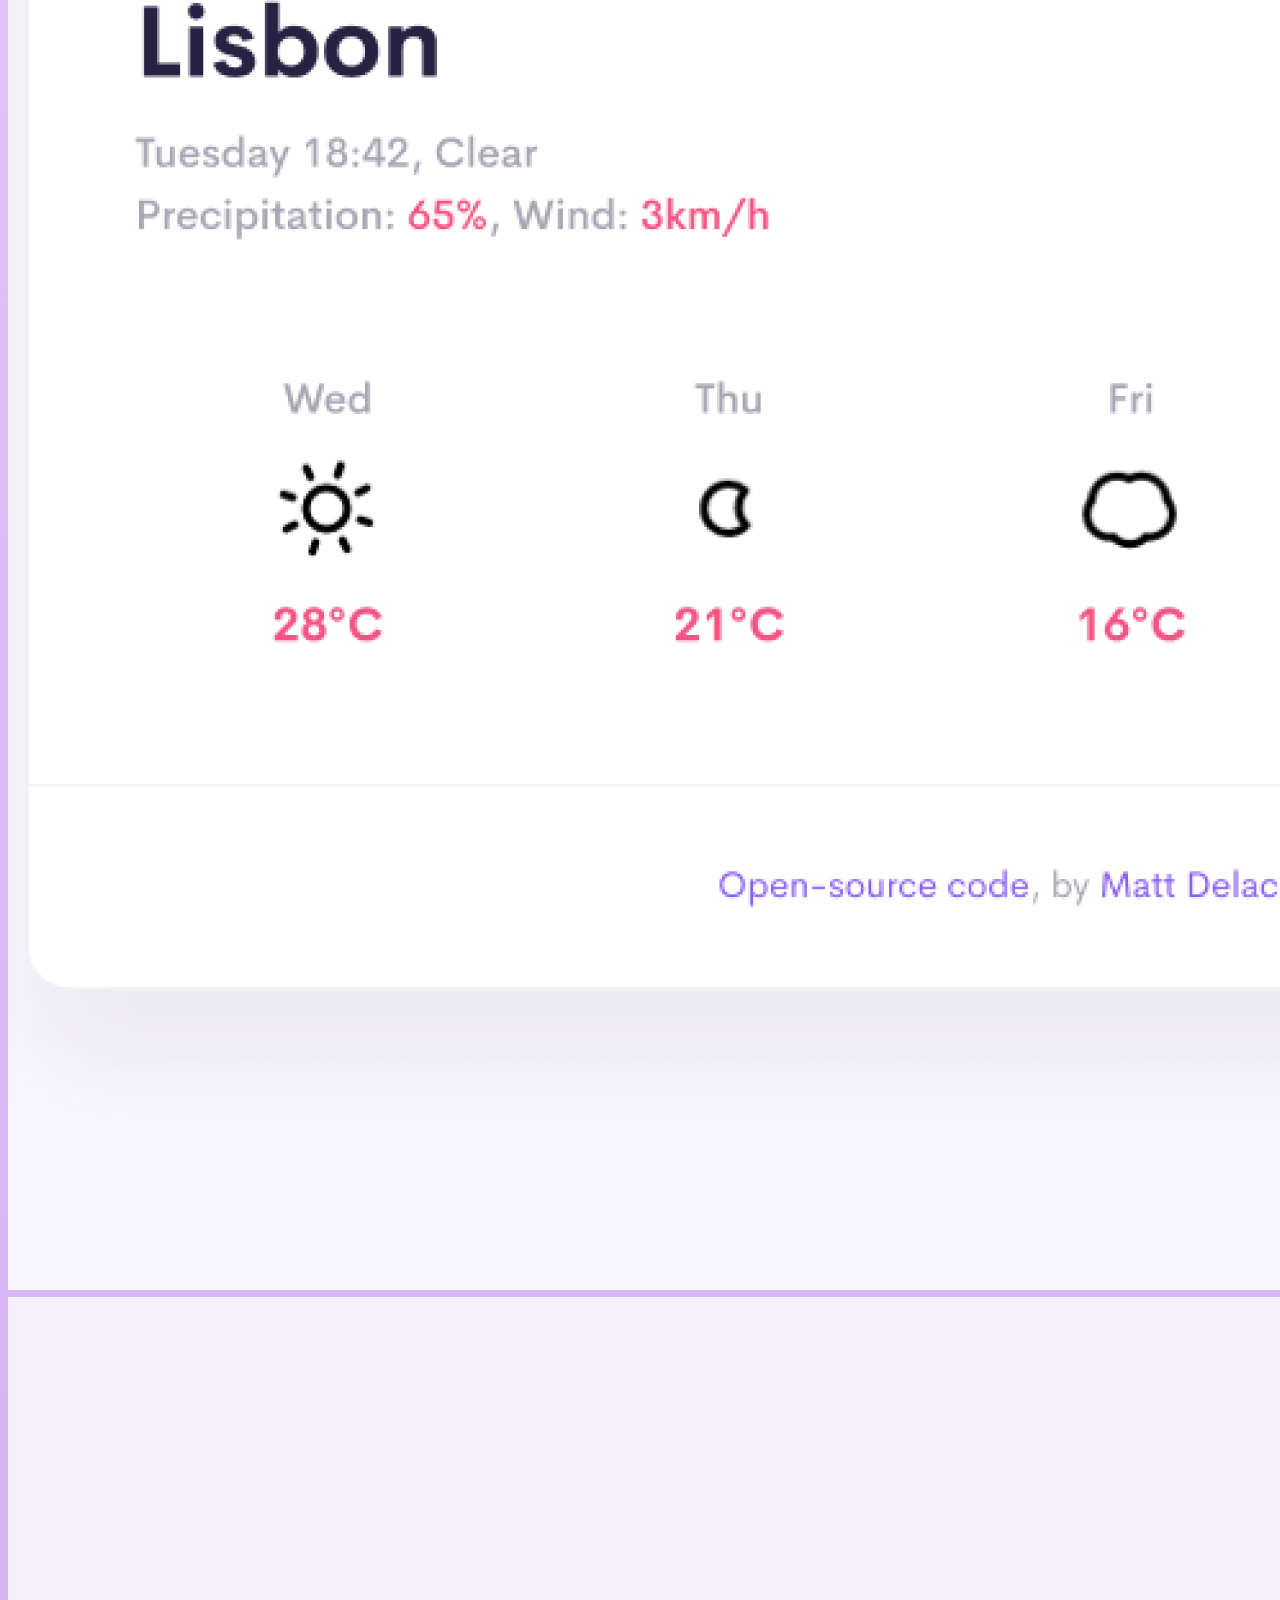
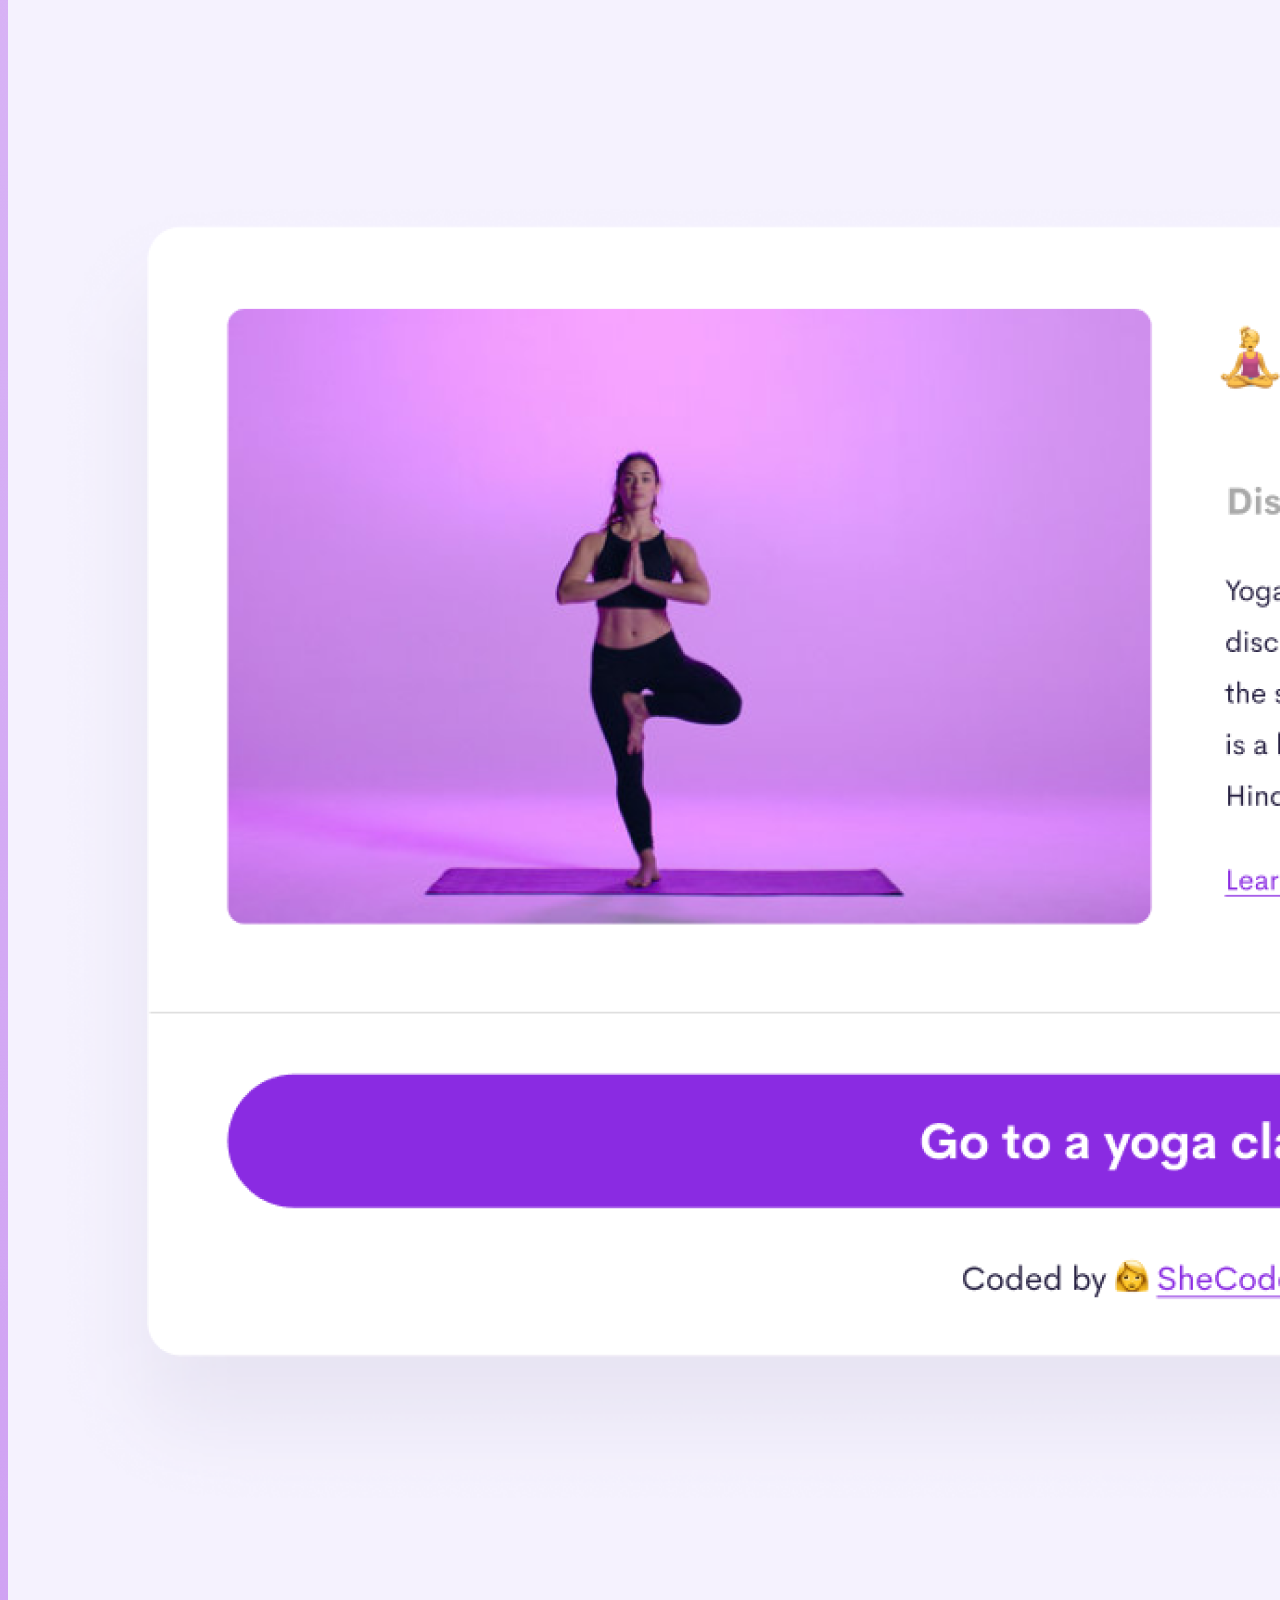
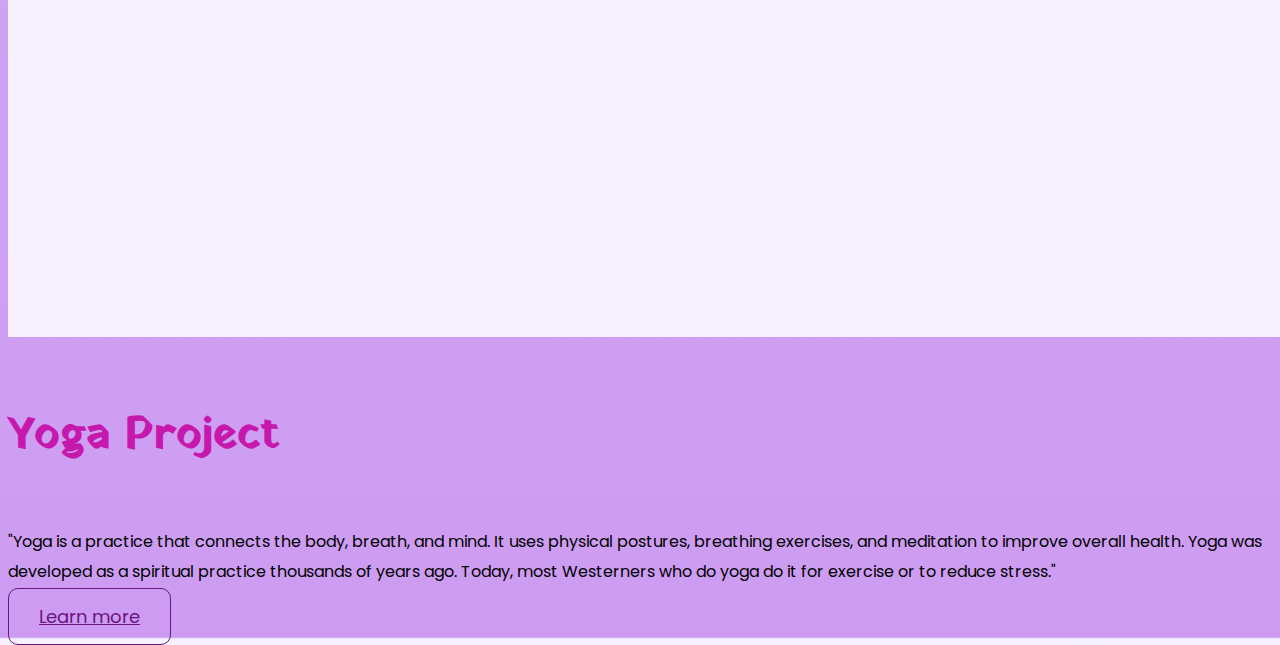
==== commit 58c3869e: "initial  work html and css" ====
--- a/index.html
+++ b/index.html
@@ -51,10 +51,13 @@
               <a class="nav-link active" aria-current="page" href="/">Home</a>
             </li>
             <li class="nav-item">
-              <a class="nav-link" href="#">About me</a>
+              <a class="nav-link" href="about.html">About me</a>
             </li>
             <li class="nav-item">
               <a class="nav-link" href="#">Contact me</a>
+            </li>
+            <li class="nav-item">
+              <a class="nav-link" href="work.html">Work</a>
             </li>
           </ul>
         </div>
@@ -72,7 +75,7 @@
     <br />
     <div class="navigation-link mb-5 text-md-center">
       <a href="#" class="contact-link" title="Contact Me">Contact me</a>
-      <a href="#" class="about-link" title="About Me">About me</a>
+      <a href="about.html" class="about-link" title="About Me">About me</a>
     </div>
     <p class="text-center m-5">
       Featured Project which my best projects be choice to show
--- a/src/styles.css
+++ b/src/styles.css
@@ -51,7 +51,14 @@
   line-height: 1.5;
   font-size: 68px;
 }
-
+.btn-branding {
+  background: var(--accent-color);
+  border-radius: 4px;
+  color: white;
+  font-size: 18px;
+  line-height: 27px;
+  padding: 15px 30px;
+}
 .btn-branding-outline {
   color: var(--accent-color);
   border: 1px solid var(--accent-color);
@@ -86,6 +93,56 @@
 .project-desciption {
   padding: 120px 60px;
 }
+.about-header,
+.about-dev {
+  color: var(--ground-color);
+}
+.about-section {
+  padding: 160px 20px;
+}
+
+.about-section h1 {
+  font-size: 64px;
+  line-height: 80px;
+}
+
+.about-section h2 {
+  font-size: 18px;
+  font-family: var(--default-font-family);
+}
+
+.about-section-content {
+  margin: 30px;
+}
+.content-container {
+  padding: 160px 20px;
+}
+
+.content h1 {
+  font-size: 64px;
+  line-height: 80px;
+  color: var(--ground-color);
+}
+
+.content h2 {
+  font-size: 18px;
+  font-family: var(--default-font-family);
+}
+
+.content h3 {
+  font-size: 24px;
+  line-height: 1.5;
+  color: var(--ground-color);
+  font-family: var(--default-font-family);
+}
+
+.content p {
+  font-size: 14px;
+}
+
+.content {
+  margin: 30px;
+}
 
 @media (max-width: 576px) {
   h1 {
@@ -106,6 +163,10 @@
   p {
     text-align: center;
   }
+  .about-section {
+    text-align: center;
+    padding: 0;
+  }
   .hero {
     background: var(--primary-color);
   }
@@ -115,4 +176,8 @@
     text-align: center;
     margin: 0 20px;
   }
+  .content {
+    text-align: center;
+    padding: 0;
+  }
 }
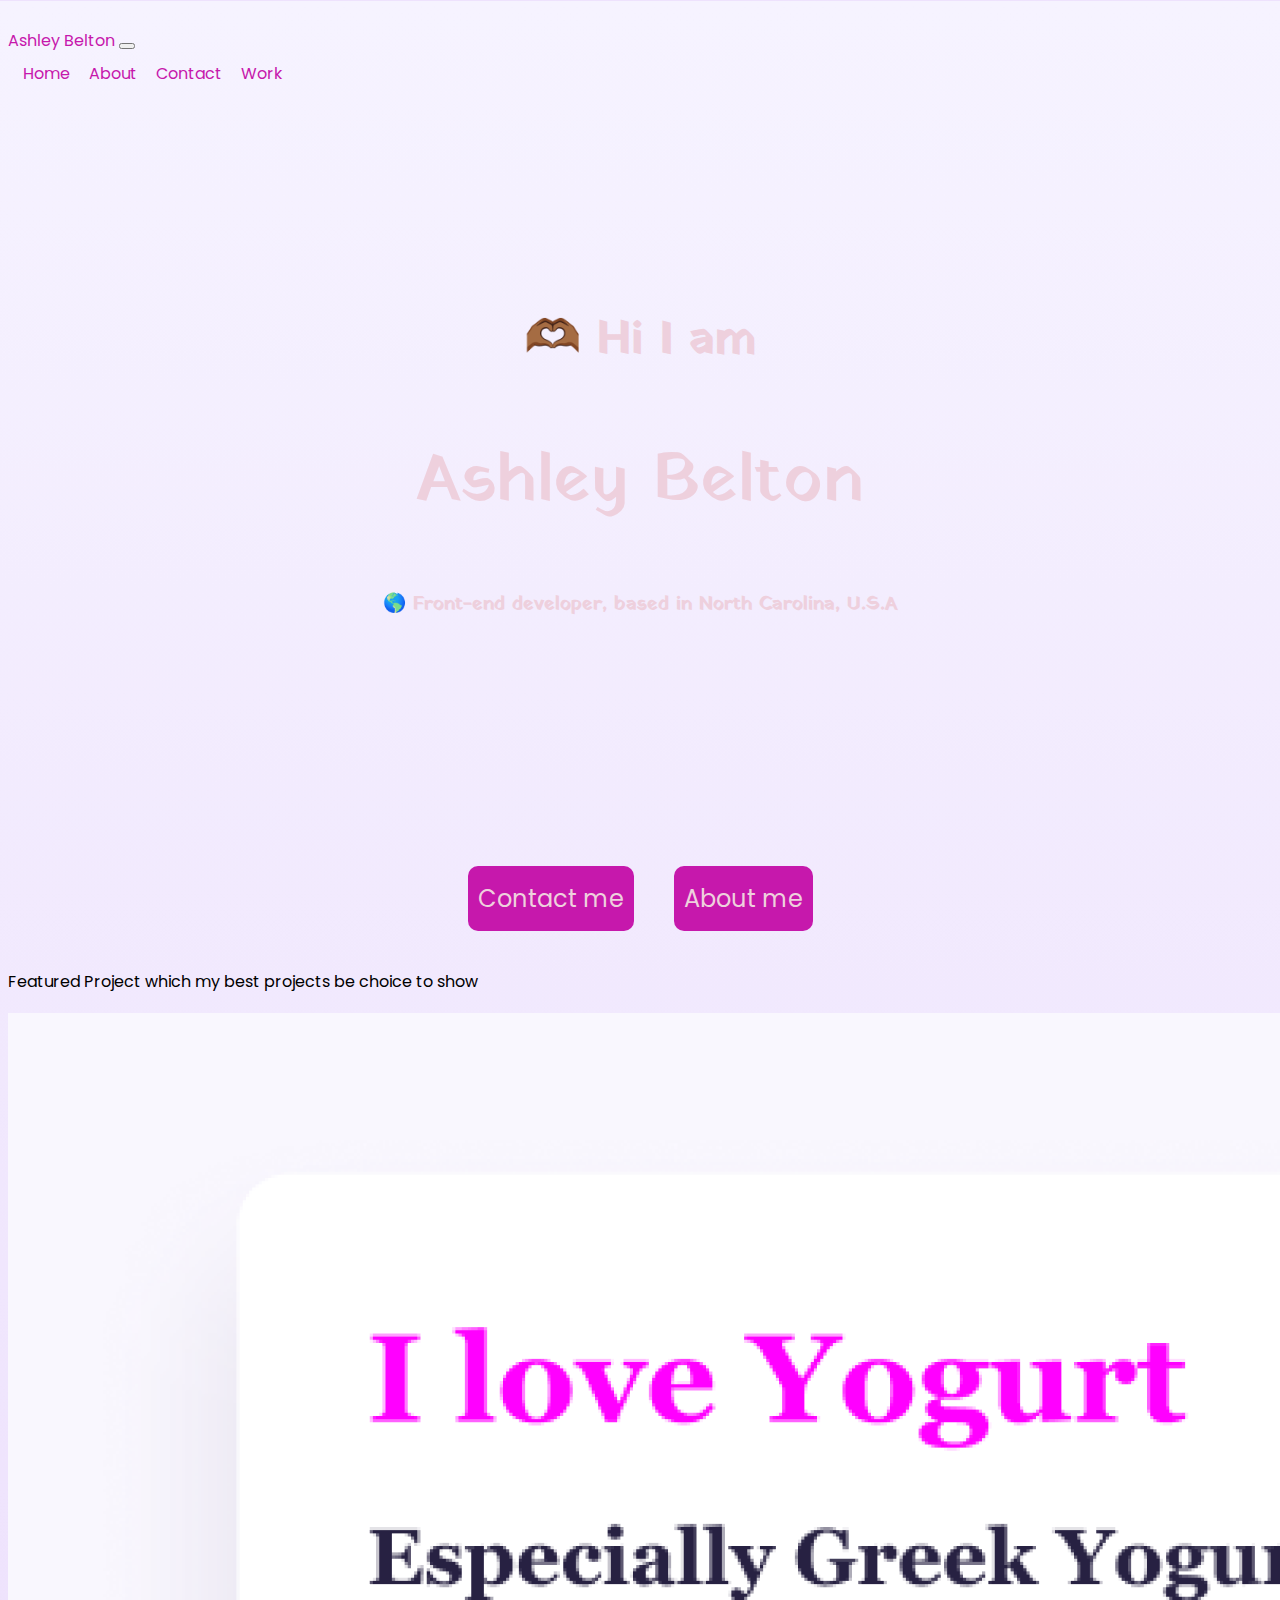
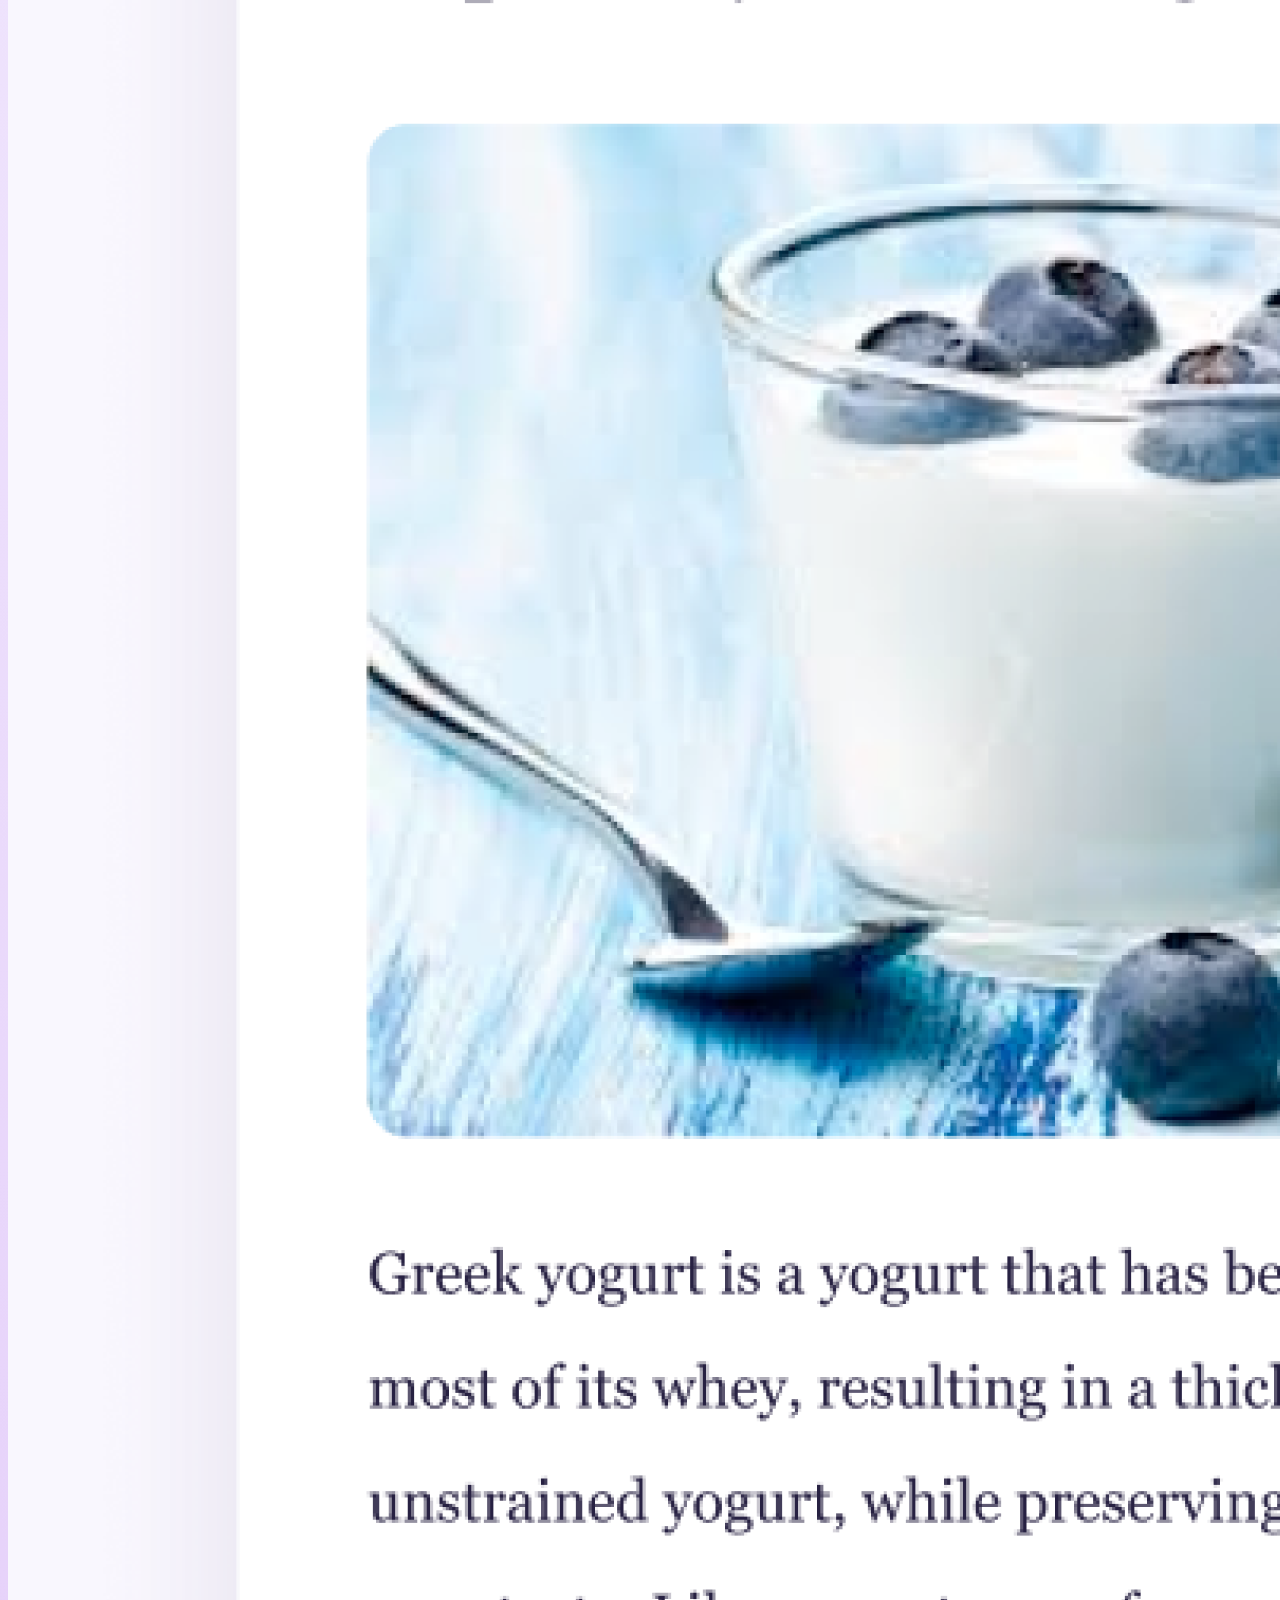
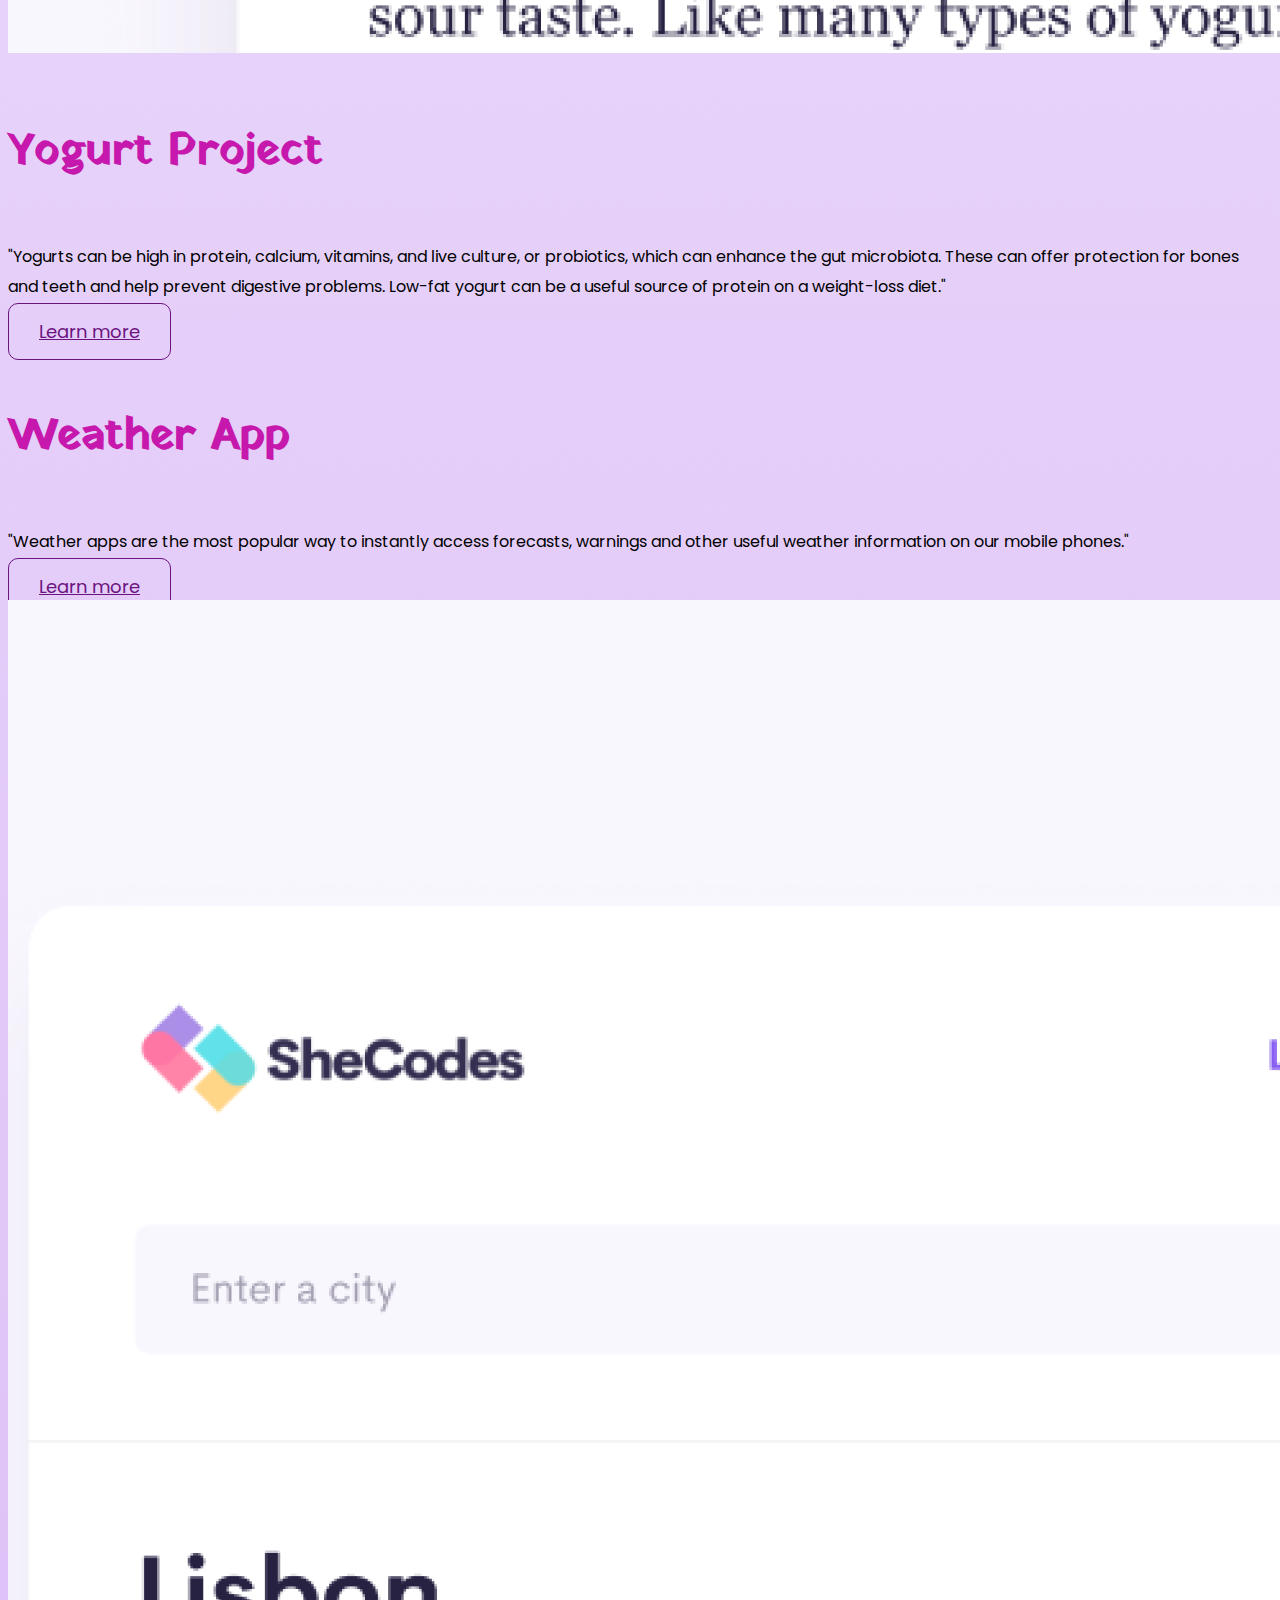
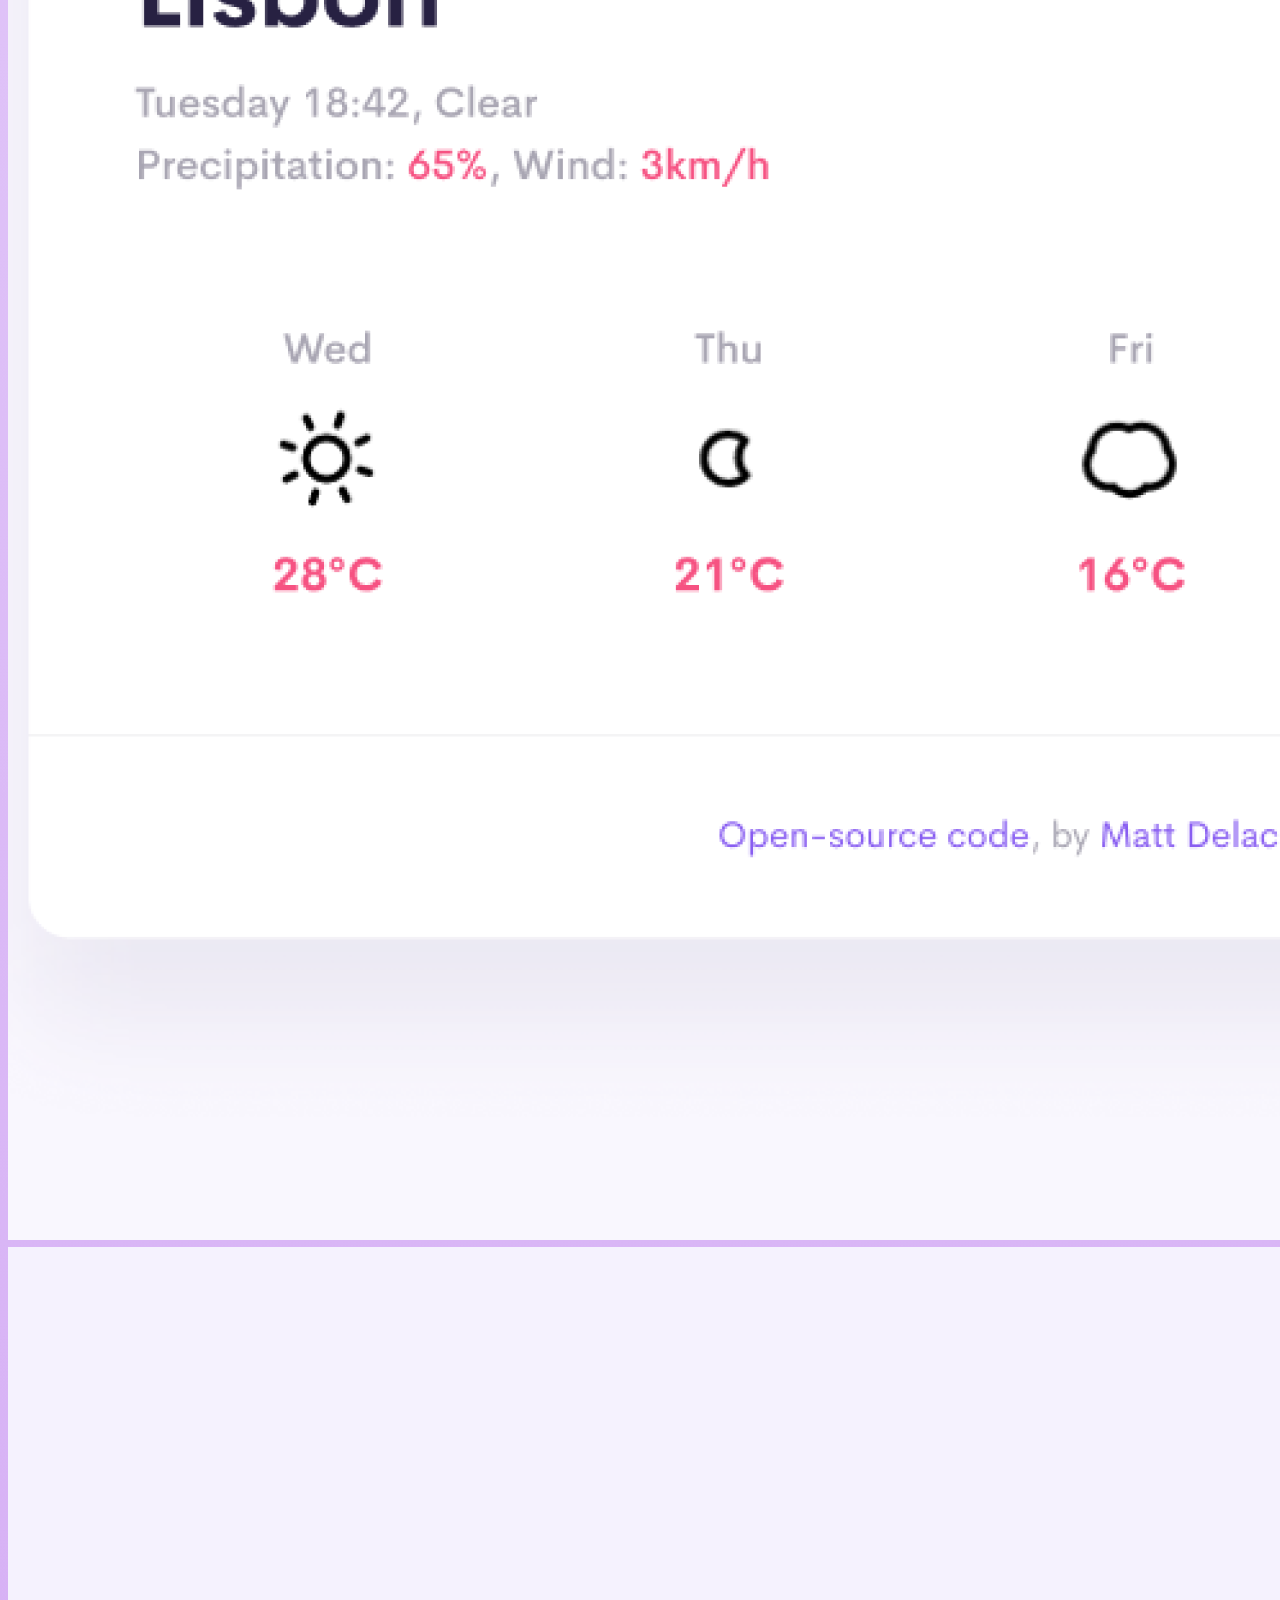
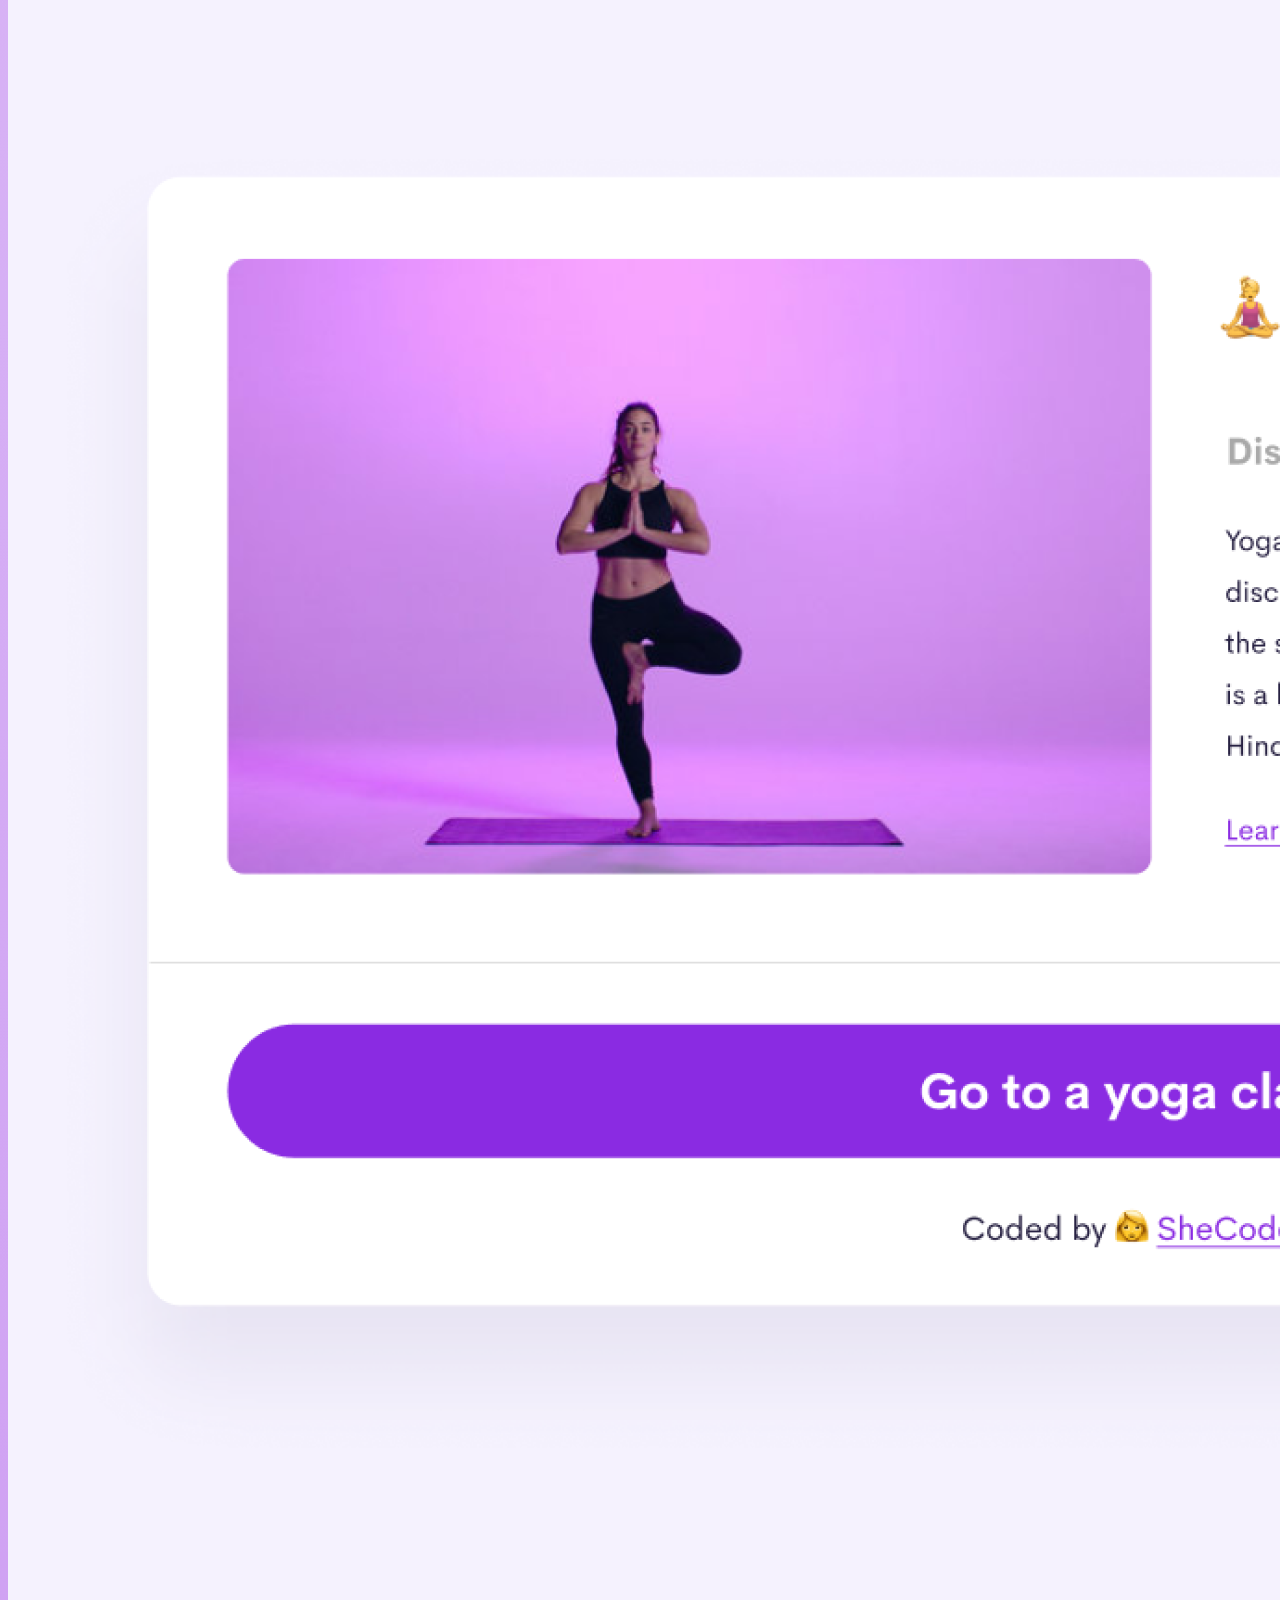
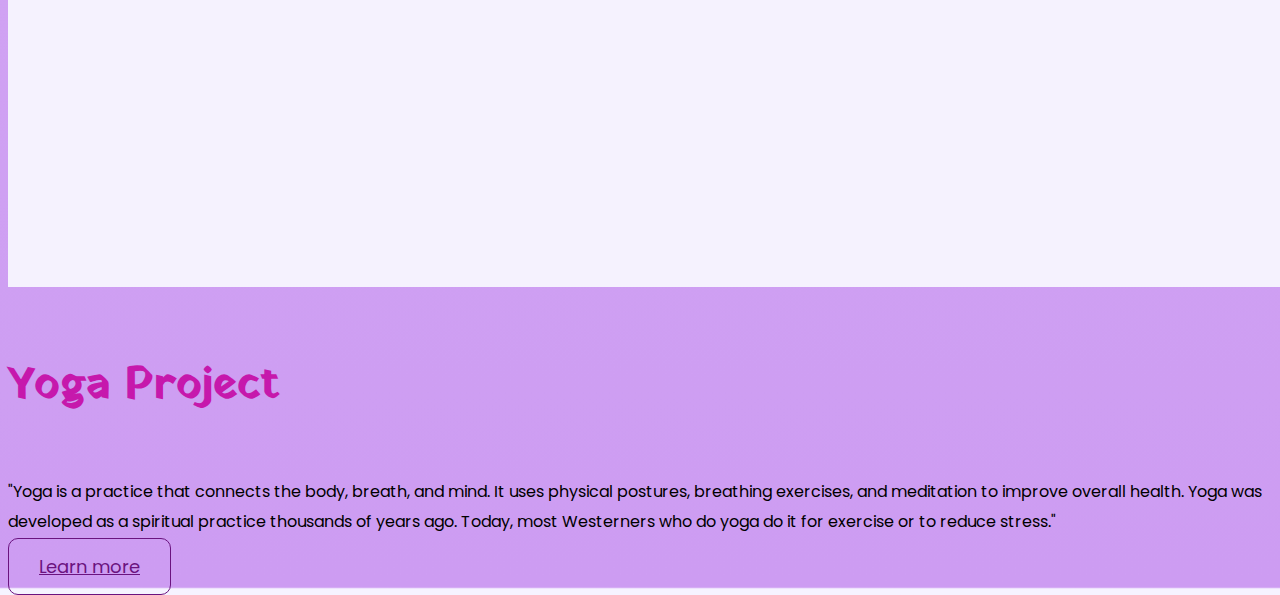
==== commit 5c7986b2: "updated nav links and added css" ====
--- a/index.html
+++ b/index.html
@@ -51,13 +51,13 @@
               <a class="nav-link active" aria-current="page" href="/">Home</a>
             </li>
             <li class="nav-item">
-              <a class="nav-link" href="about.html">About me</a>
+              <a class="nav-link" href="/about.html">About</a>
             </li>
             <li class="nav-item">
-              <a class="nav-link" href="#">Contact me</a>
+              <a class="nav-link" href="/contact.html">Contact</a>
             </li>
             <li class="nav-item">
-              <a class="nav-link" href="work.html">Work</a>
+              <a class="nav-link" href="/work.html">Work</a>
             </li>
           </ul>
         </div>
@@ -74,8 +74,10 @@
     <br />
     <br />
     <div class="navigation-link mb-5 text-md-center">
-      <a href="#" class="contact-link" title="Contact Me">Contact me</a>
-      <a href="about.html" class="about-link" title="About Me">About me</a>
+      <a href="/contact.html" class="contact-link" title="Contact Me"
+        >Contact me</a
+      >
+      <a href="/about.html" class="about-link" title="About Me">About me</a>
     </div>
     <p class="text-center m-5">
       Featured Project which my best projects be choice to show
--- a/src/styles.css
+++ b/src/styles.css
@@ -143,6 +143,32 @@
 .content {
   margin: 30px;
 }
+nav {
+  padding: 20px 0;
+}
+
+nav ul {
+  padding: 0;
+  margin: 0;
+}
+
+nav li {
+  display: inline;
+  list-style: none;
+  line-height: 42px;
+  margin-left: 15px;
+}
+
+nav a {
+  text-decoration: none;
+  color: var(--ground-color);
+  transition: all 100ms ease-in-out;
+}
+
+nav a:hover,
+nav li.active a {
+  color: blueviolet;
+}
 
 @media (max-width: 576px) {
   h1 {
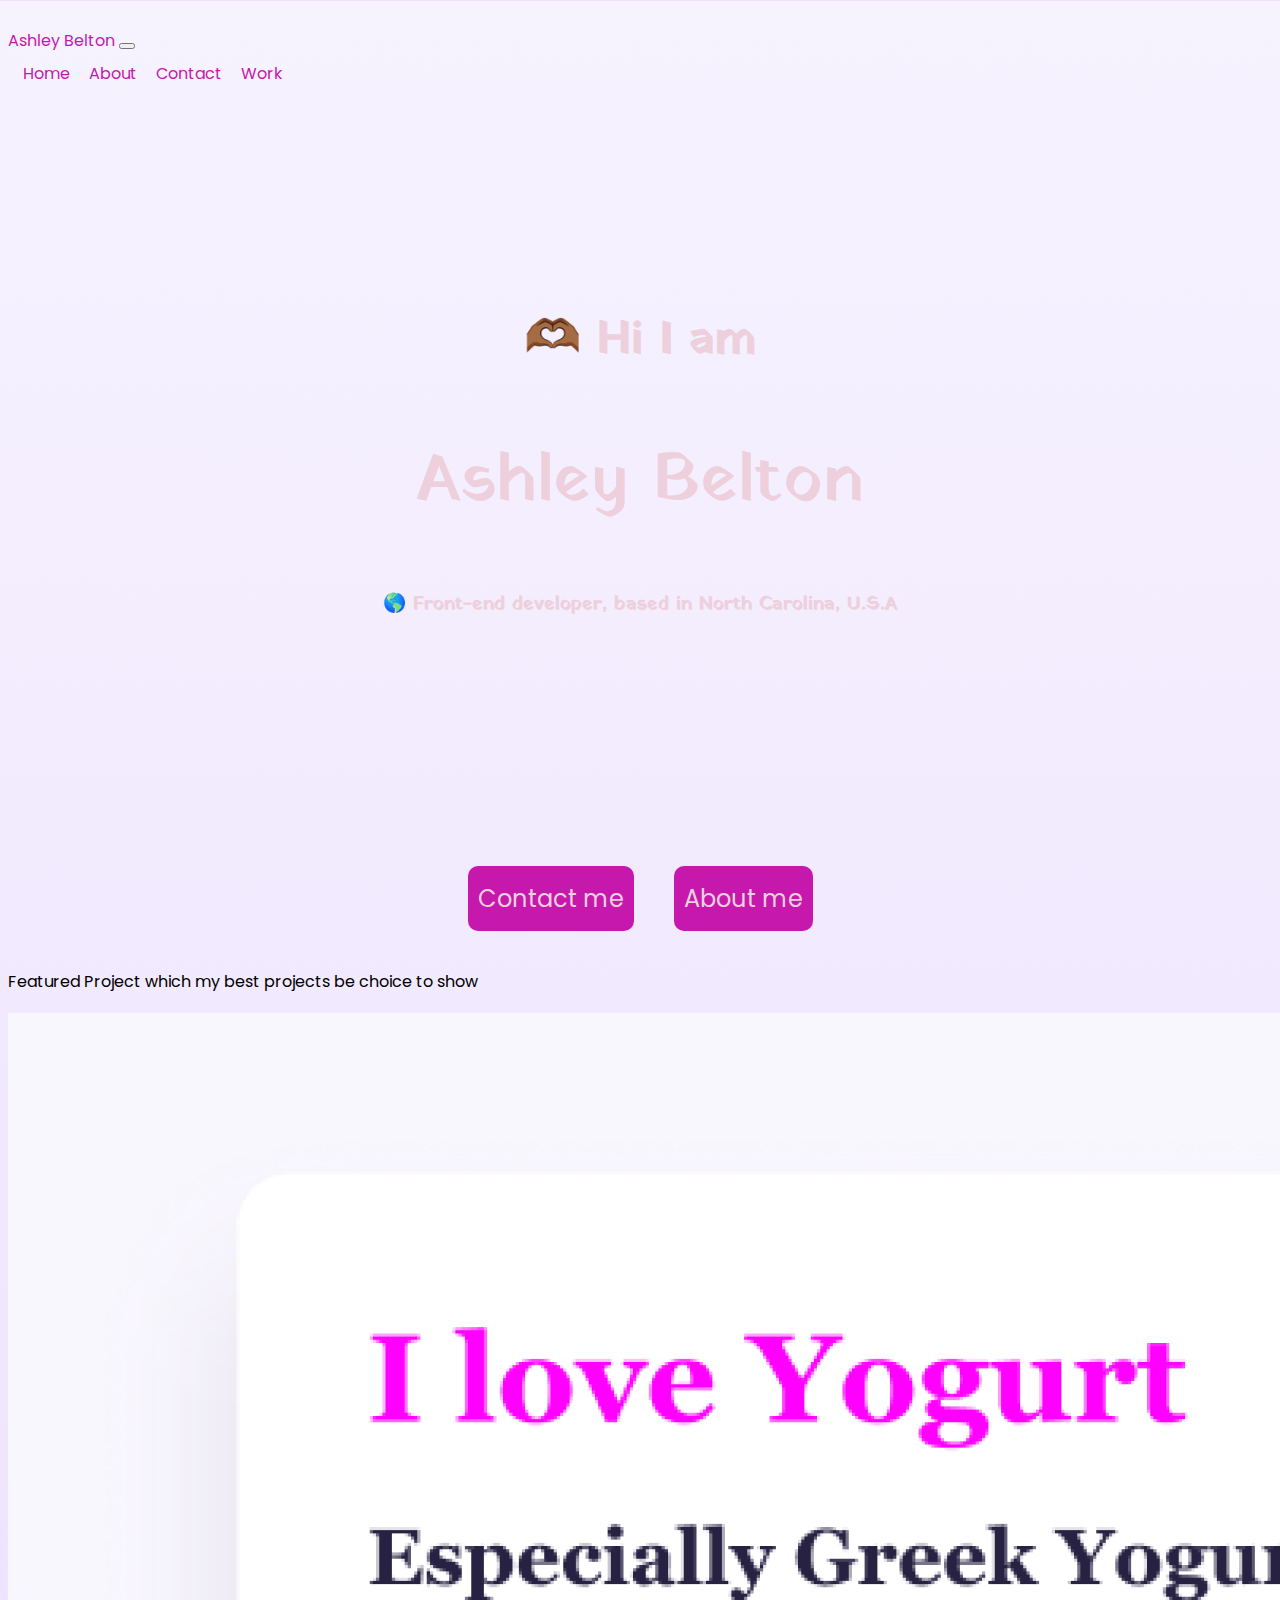
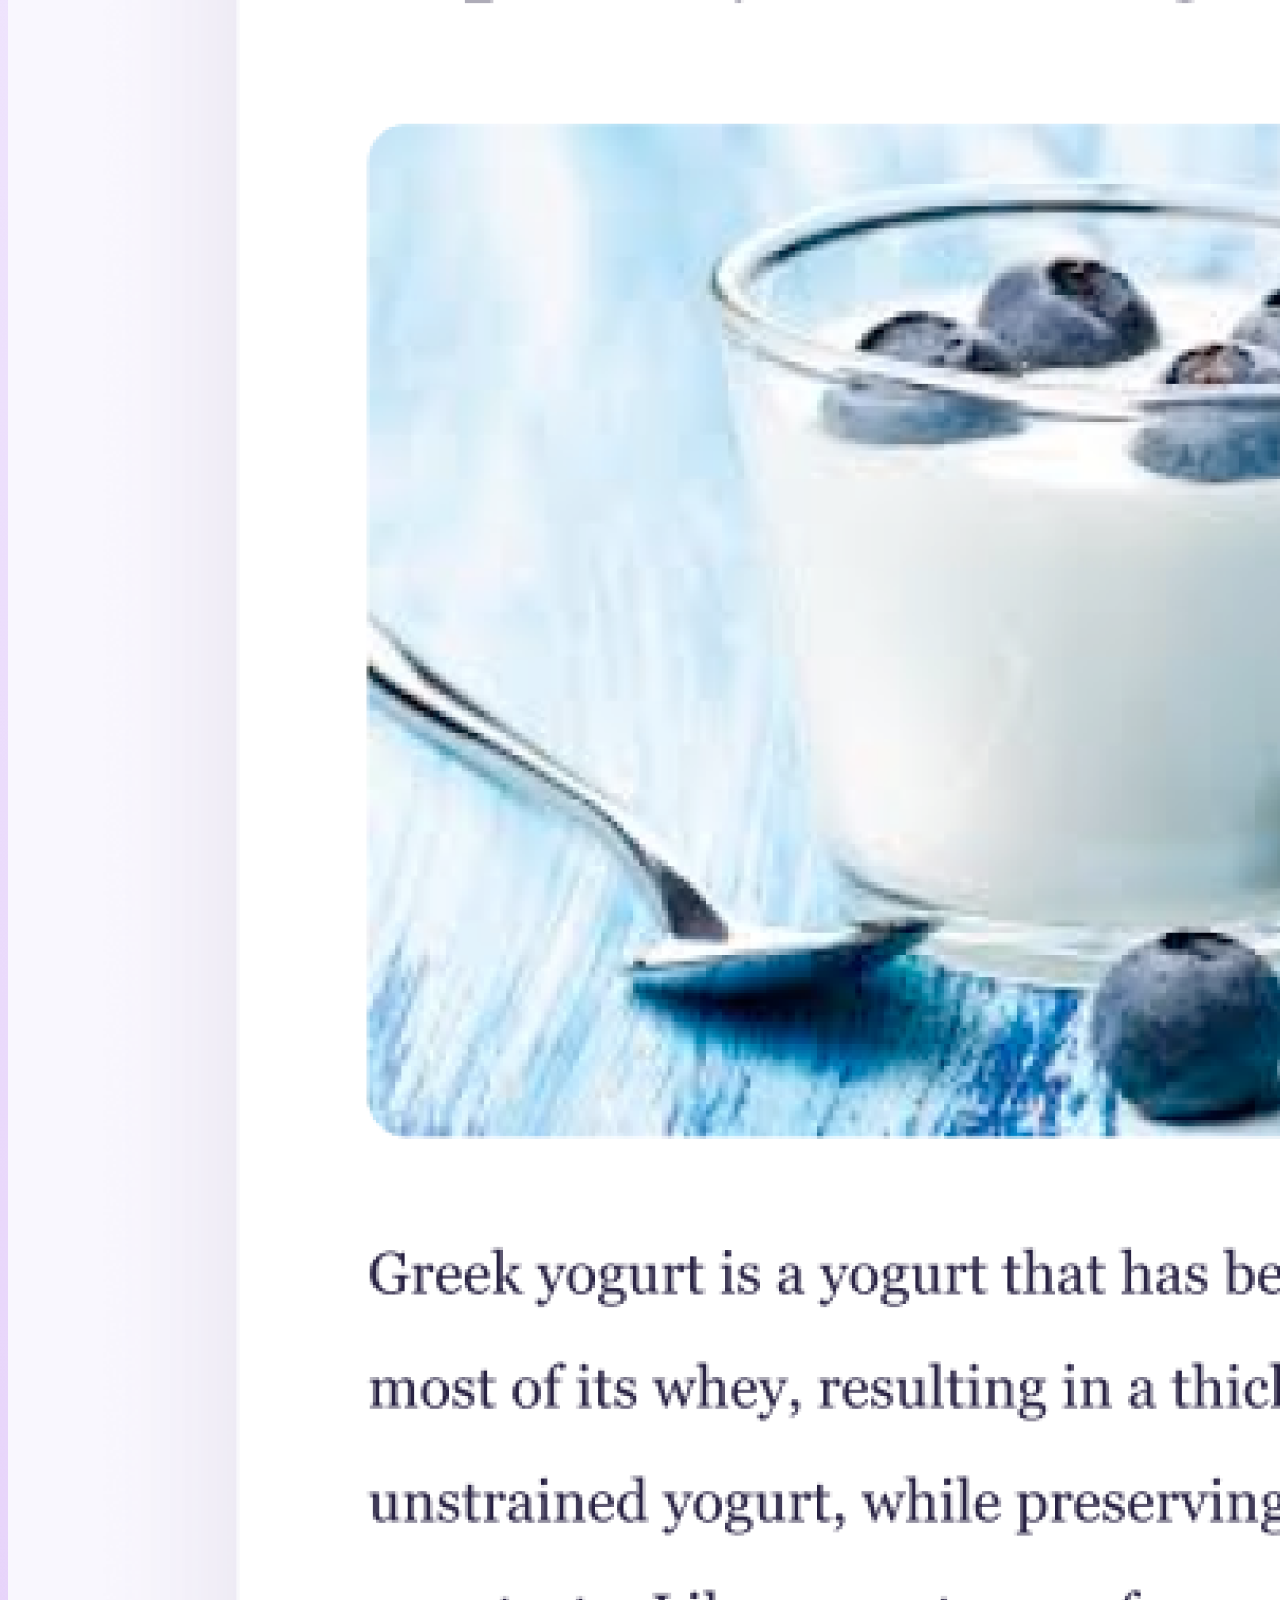
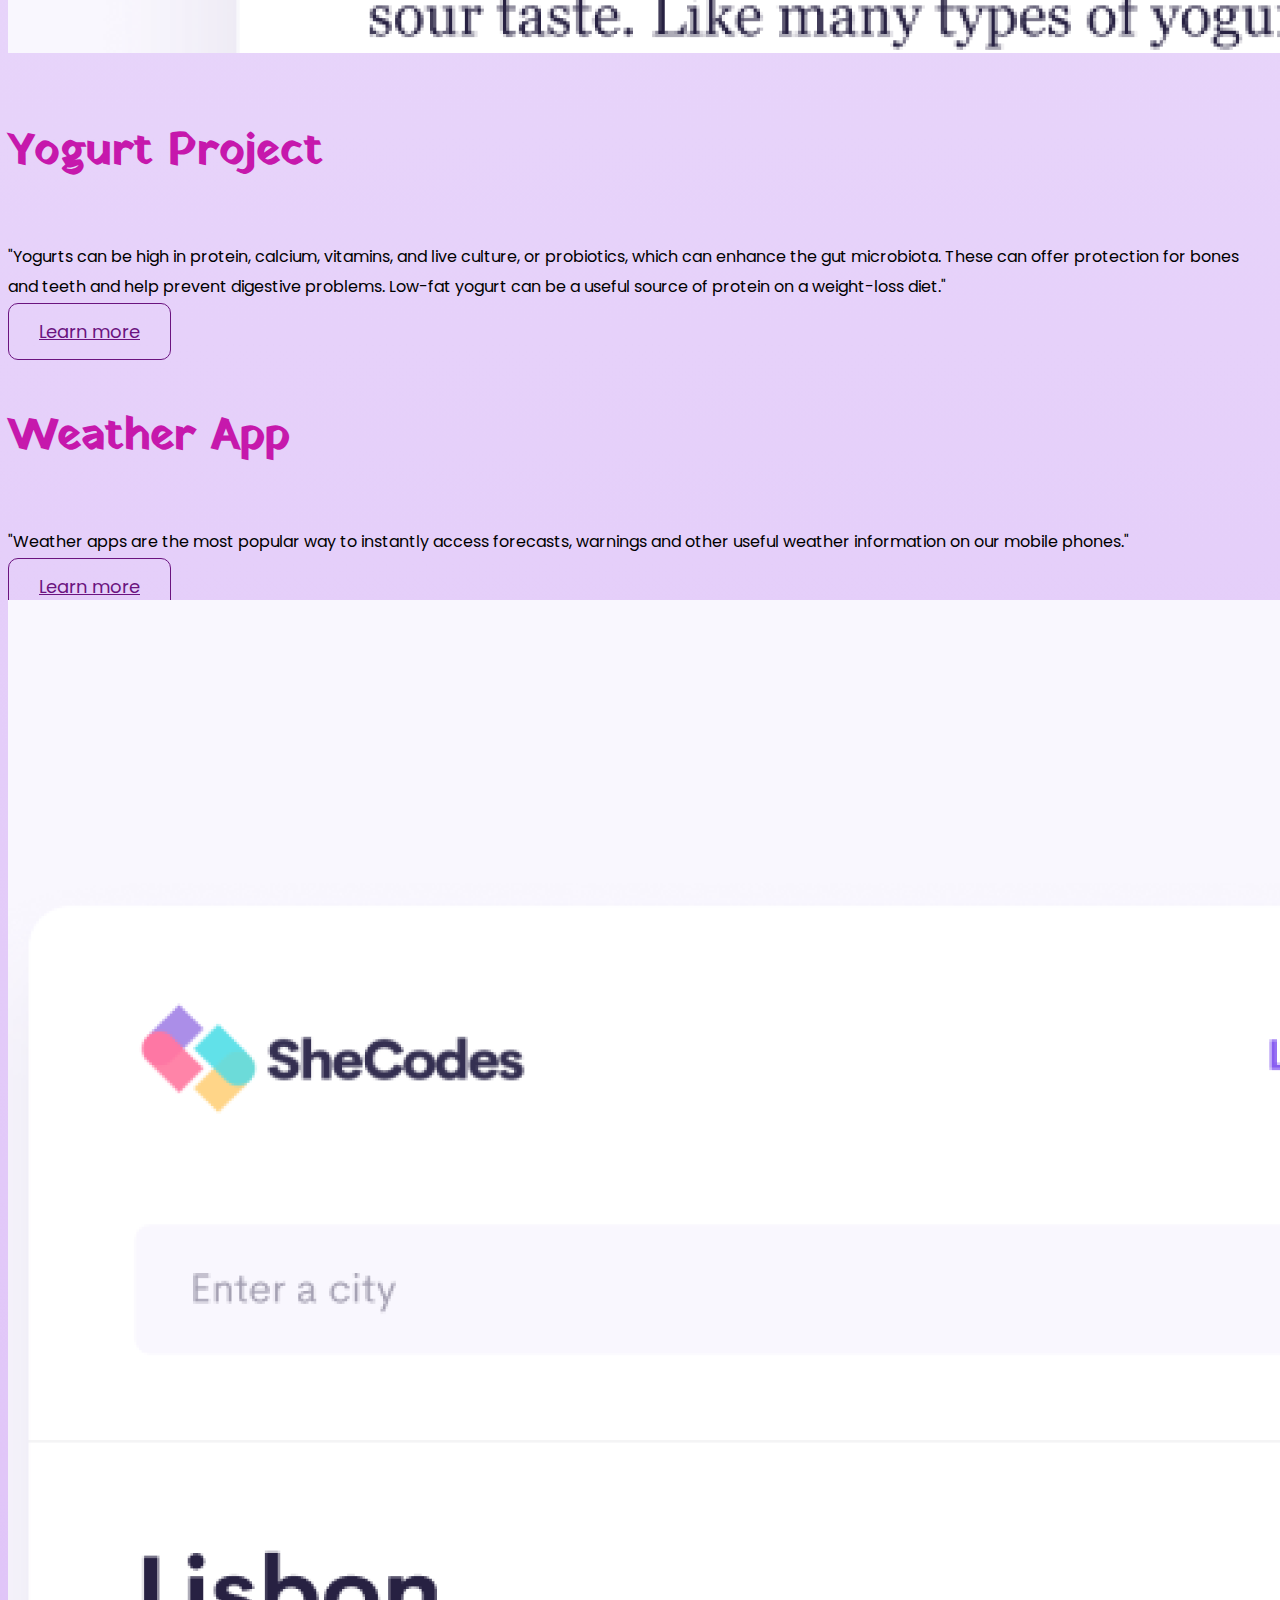
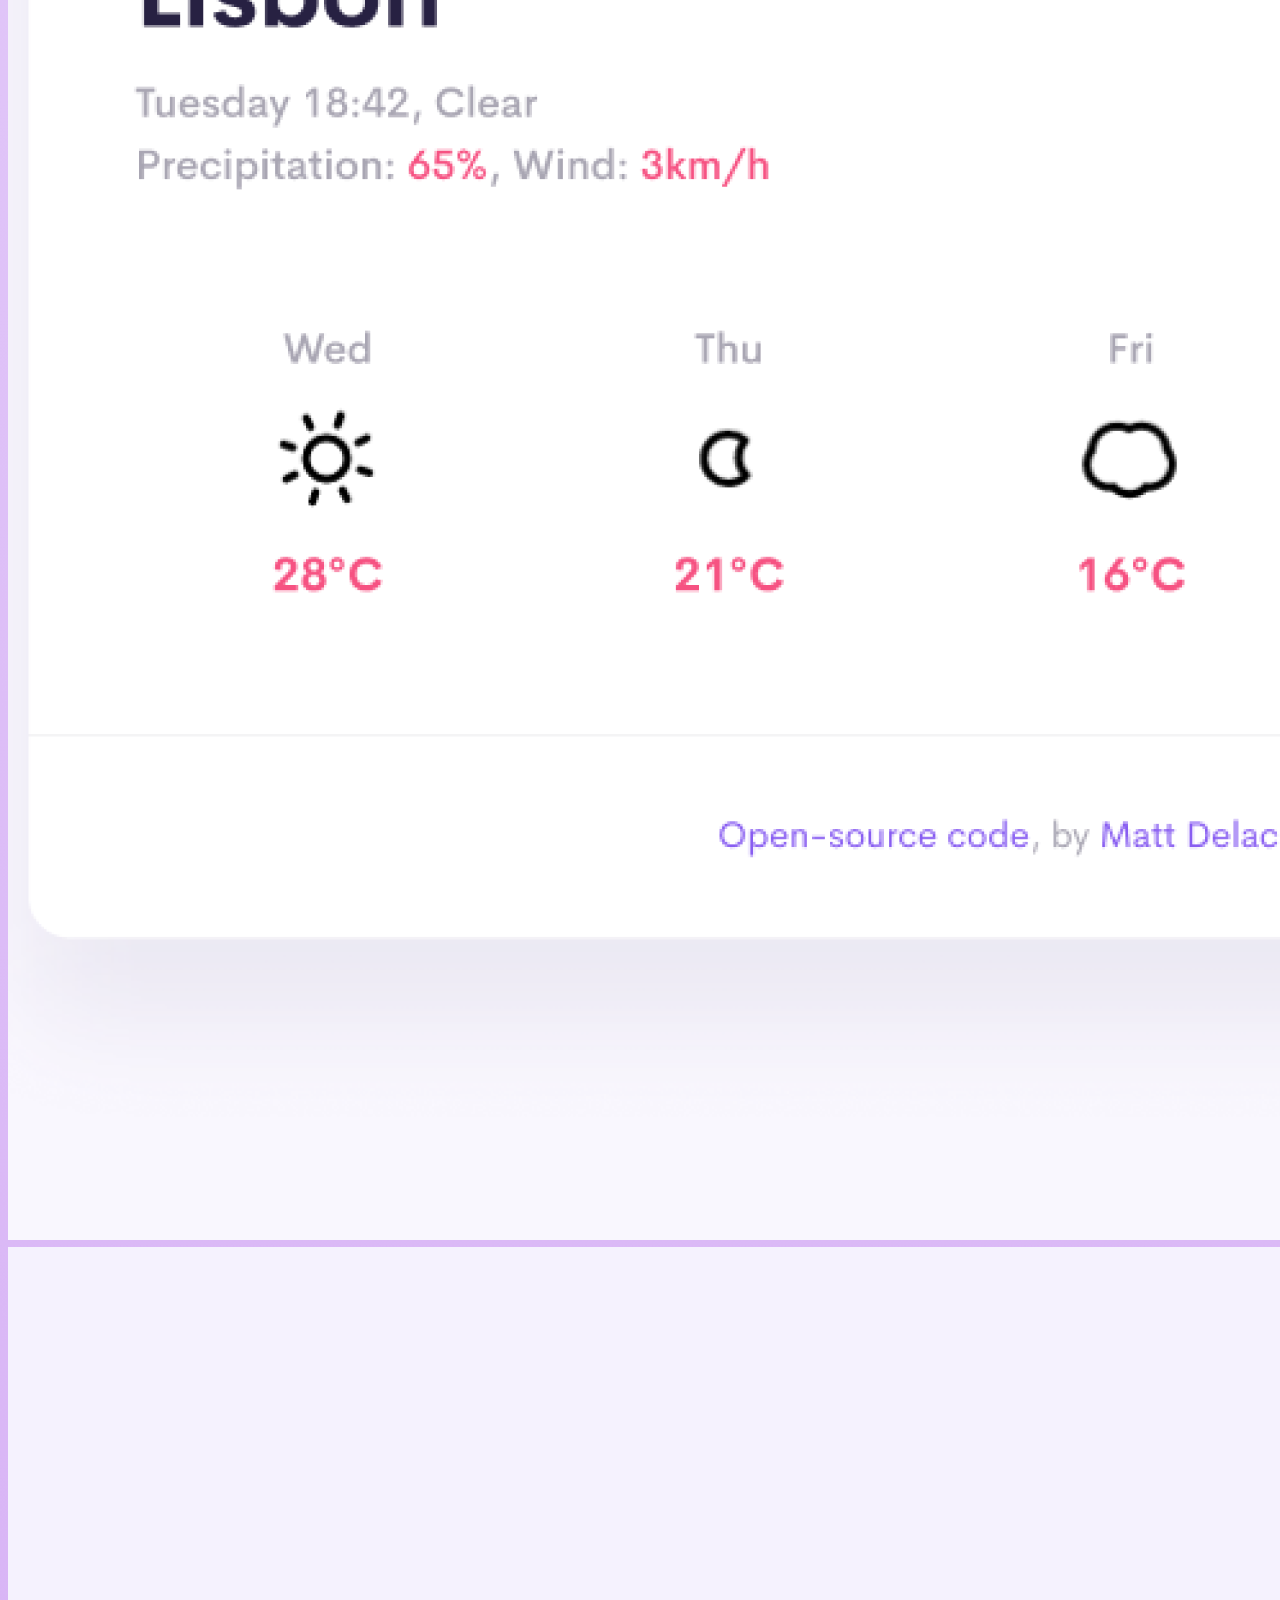
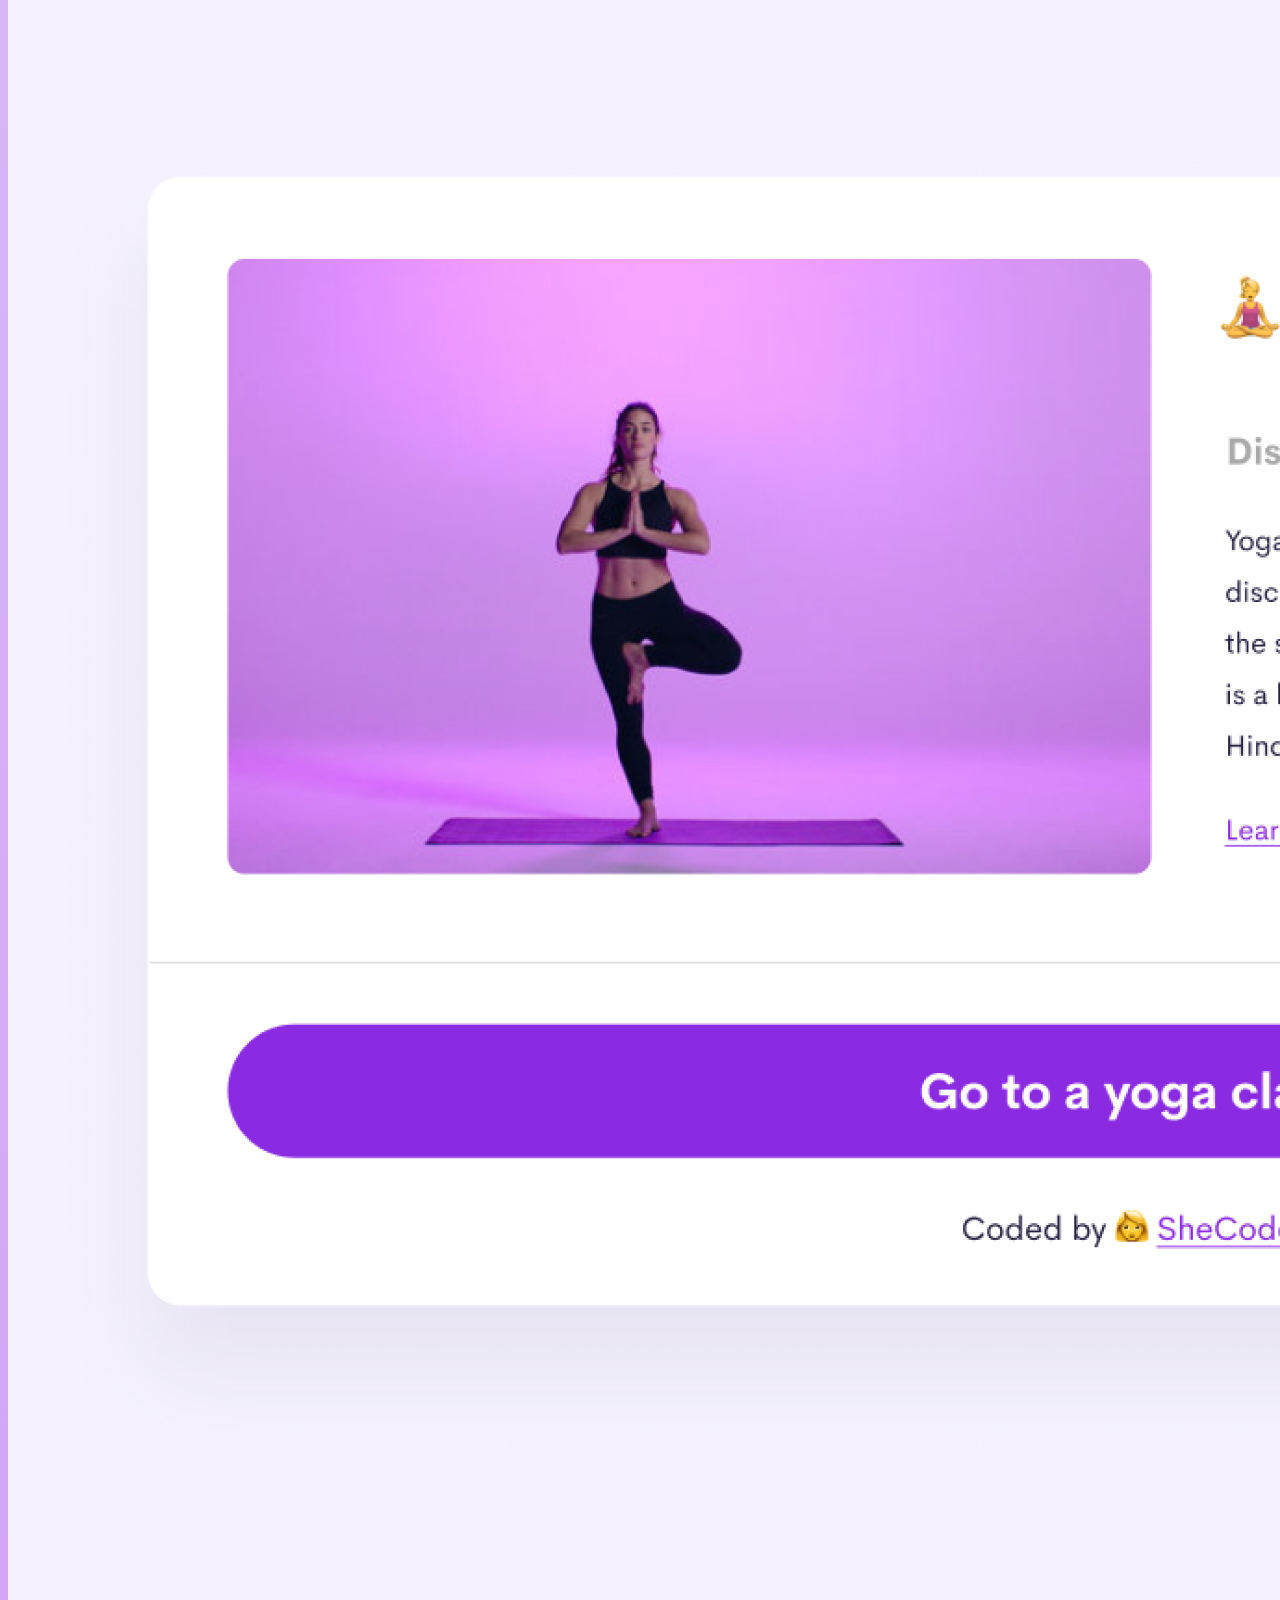
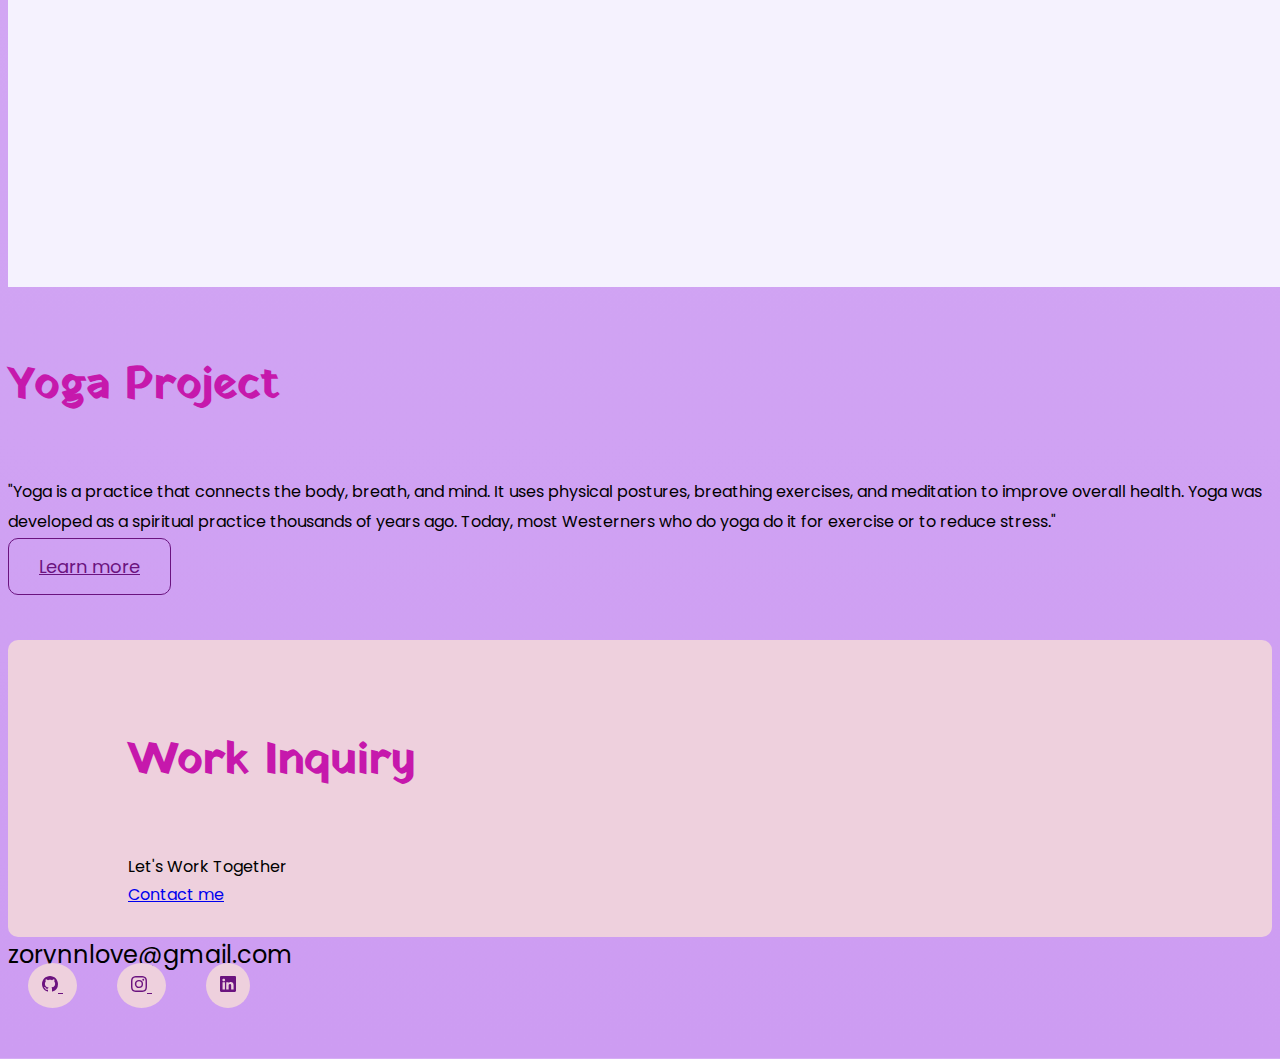
==== commit 4606eb30: "add footer and css" ====
--- a/index.html
+++ b/index.html
@@ -139,6 +139,69 @@
           </div>
         </div>
       </div>
+      <footer>
+        <div class="contact-box justify-content-between mb-5 d-none d-md-flex">
+          <div>
+            <h4>Work Inquiry</h4>
+            <p class="text-muted">Let's Work Together</p>
+          </div>
+          <div>
+            <a href="btn btn-branding mt-3">Contact me</a>
+          </div>
+        </div>
+        <div class="d-flex justify-content-center mb-5">
+          <a href="mailto:zorynnlove@gmail.com" class="email-link"
+            >zorynnlove@gmail.com</a
+          >
+        </div>
+        <div class="social-links d-flex justify-content-center">
+          <a href="https://www.github.com/arbelton" target="_blank">
+            <i class="bi bi-github"></i
+            ><svg
+              xmlns="http://www.w3.org/2000/svg"
+              width="16"
+              height="16"
+              fill="currentColor"
+              class="bi bi-github"
+              viewBox="0 0 16 16"
+            >
+              <path
+                d="M8 0C3.58 0 0 3.58 0 8c0 3.54 2.29 6.53 5.47 7.59.4.07.55-.17.55-.38 0-.19-.01-.82-.01-1.49-2.01.37-2.53-.49-2.69-.94-.09-.23-.48-.94-.82-1.13-.28-.15-.68-.52-.01-.53.63-.01 1.08.58 1.23.82.72 1.21 1.87.87 2.33.66.07-.52.28-.87.51-1.07-1.78-.2-3.64-.89-3.64-3.95 0-.87.31-1.59.82-2.15-.08-.2-.36-1.02.08-2.12 0 0 .67-.21 2.2.82.64-.18 1.32-.27 2-.27.68 0 1.36.09 2 .27 1.53-1.04 2.2-.82 2.2-.82.44 1.1.16 1.92.08 2.12.51.56.82 1.27.82 2.15 0 3.07-1.87 3.75-3.65 3.95.29.25.54.73.54 1.48 0 1.07-.01 1.93-.01 2.2 0 .21.15.46.55.38A8.012 8.012 0 0 0 16 8c0-4.42-3.58-8-8-8z"
+              />
+            </svg>
+          </a>
+          <a href="https://www.instagram.com/renie.ma" target="_blank">
+            <i class="bi bi-instagram"></i
+            ><svg
+              xmlns="http://www.w3.org/2000/svg"
+              width="16"
+              height="16"
+              fill="currentColor"
+              class="bi bi-instagram"
+              viewBox="0 0 16 16"
+            >
+              <path
+                d="M8 0C5.829 0 5.556.01 4.703.048 3.85.088 3.269.222 2.76.42a3.917 3.917 0 0 0-1.417.923A3.927 3.927 0 0 0 .42 2.76C.222 3.268.087 3.85.048 4.7.01 5.555 0 5.827 0 8.001c0 2.172.01 2.444.048 3.297.04.852.174 1.433.372 1.942.205.526.478.972.923 1.417.444.445.89.719 1.416.923.51.198 1.09.333 1.942.372C5.555 15.99 5.827 16 8 16s2.444-.01 3.298-.048c.851-.04 1.434-.174 1.943-.372a3.916 3.916 0 0 0 1.416-.923c.445-.445.718-.891.923-1.417.197-.509.332-1.09.372-1.942C15.99 10.445 16 10.173 16 8s-.01-2.445-.048-3.299c-.04-.851-.175-1.433-.372-1.941a3.926 3.926 0 0 0-.923-1.417A3.911 3.911 0 0 0 13.24.42c-.51-.198-1.092-.333-1.943-.372C10.443.01 10.172 0 7.998 0h.003zm-.717 1.442h.718c2.136 0 2.389.007 3.232.046.78.035 1.204.166 1.486.275.373.145.64.319.92.599.28.28.453.546.598.92.11.281.24.705.275 1.485.039.843.047 1.096.047 3.231s-.008 2.389-.047 3.232c-.035.78-.166 1.203-.275 1.485a2.47 2.47 0 0 1-.599.919c-.28.28-.546.453-.92.598-.28.11-.704.24-1.485.276-.843.038-1.096.047-3.232.047s-2.39-.009-3.233-.047c-.78-.036-1.203-.166-1.485-.276a2.478 2.478 0 0 1-.92-.598 2.48 2.48 0 0 1-.6-.92c-.109-.281-.24-.705-.275-1.485-.038-.843-.046-1.096-.046-3.233 0-2.136.008-2.388.046-3.231.036-.78.166-1.204.276-1.486.145-.373.319-.64.599-.92.28-.28.546-.453.92-.598.282-.11.705-.24 1.485-.276.738-.034 1.024-.044 2.515-.045v.002zm4.988 1.328a.96.96 0 1 0 0 1.92.96.96 0 0 0 0-1.92zm-4.27 1.122a4.109 4.109 0 1 0 0 8.217 4.109 4.109 0 0 0 0-8.217zm0 1.441a2.667 2.667 0 1 1 0 5.334 2.667 2.667 0 0 1 0-5.334z"
+              />
+            </svg>
+          </a>
+          <a href="https://www.linkedin.com/in/ashley-belton" target="_blank">
+            <i class="bi bi-linkedin"></i
+            ><svg
+              xmlns="http://www.w3.org/2000/svg"
+              width="16"
+              height="16"
+              fill="currentColor"
+              class="bi bi-linkedin"
+              viewBox="0 0 16 16"
+            >
+              <path
+                d="M0 1.146C0 .513.526 0 1.175 0h13.65C15.474 0 16 .513 16 1.146v13.708c0 .633-.526 1.146-1.175 1.146H1.175C.526 16 0 15.487 0 14.854V1.146zm4.943 12.248V6.169H2.542v7.225h2.401zm-1.2-8.212c.837 0 1.358-.554 1.358-1.248-.015-.709-.52-1.248-1.342-1.248-.822 0-1.359.54-1.359 1.248 0 .694.521 1.248 1.327 1.248h.016zm4.908 8.212V9.359c0-.216.016-.432.08-.586.173-.431.568-.878 1.232-.878.869 0 1.216.662 1.216 1.634v3.865h2.401V9.25c0-2.22-1.184-3.252-2.764-3.252-1.274 0-1.845.7-2.165 1.193v.025h-.016a5.54 5.54 0 0 1 .016-.025V6.169h-2.4c.03.678 0 7.225 0 7.225h2.4z"
+              />
+            </svg>
+          </a>
+        </div>
+      </footer>
     </div>
   </body>
 </html>
--- a/src/styles.css
+++ b/src/styles.css
@@ -169,6 +169,44 @@
 nav li.active a {
   color: blueviolet;
 }
+footer {
+  margin: 60px 0;
+}
+
+footer .contact-box {
+  background: var(--secondary-color);
+  padding: 30px 120px;
+  border-radius: 10px;
+}
+
+footer .contact-box p {
+  margin: 0;
+}
+
+footer .email-link {
+  text-decoration: none;
+  color: black;
+  font-size: 24px;
+}
+
+footer .email-link:hover {
+  color: var(--secondary-color);
+}
+
+footer .social-links a {
+  margin: 0 20px;
+  color: var(--accent-color);
+  background: var(--secondary-color);
+  padding: 10px 14px;
+  border-radius: 50%;
+  font-size: 18px;
+  transition: all 100ms ease-in-out;
+}
+
+footer .social-links a:hover {
+  color: white;
+  background: var(--ground-color);
+}
 
 @media (max-width: 576px) {
   h1 {
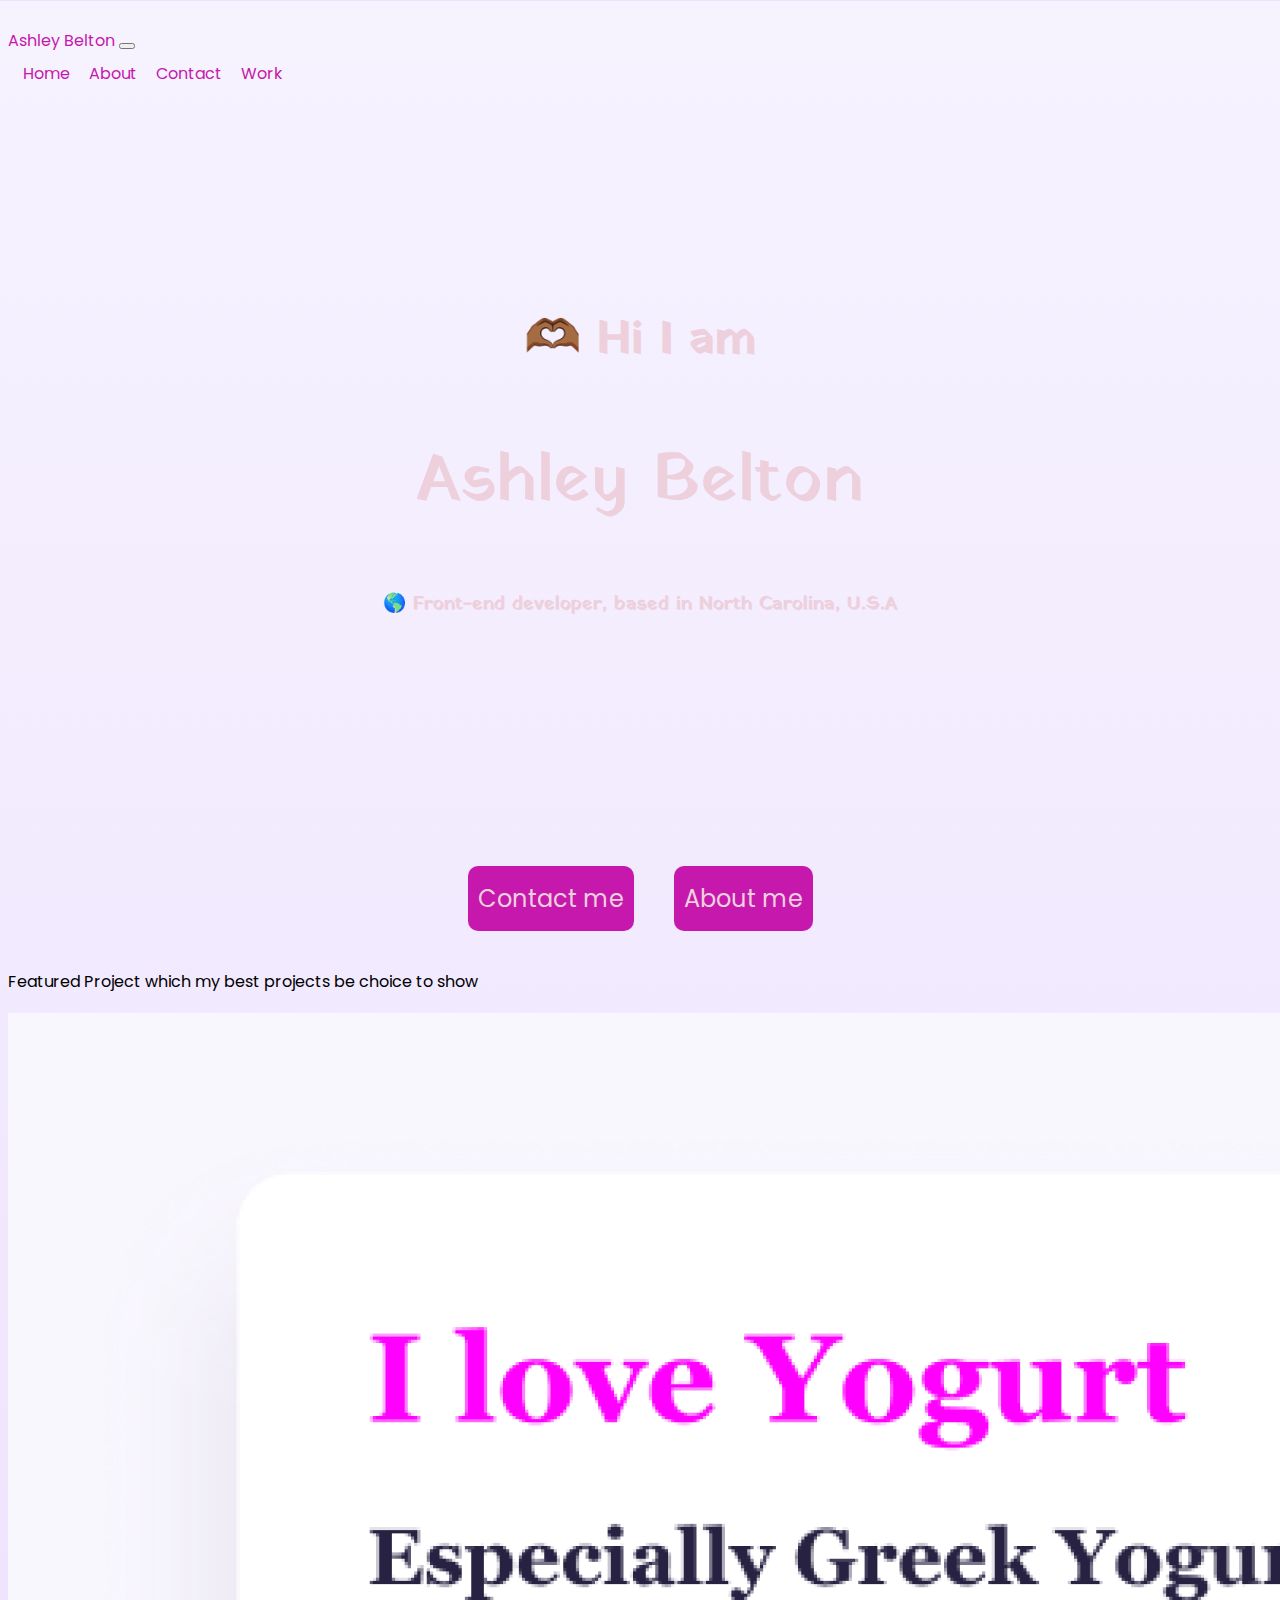
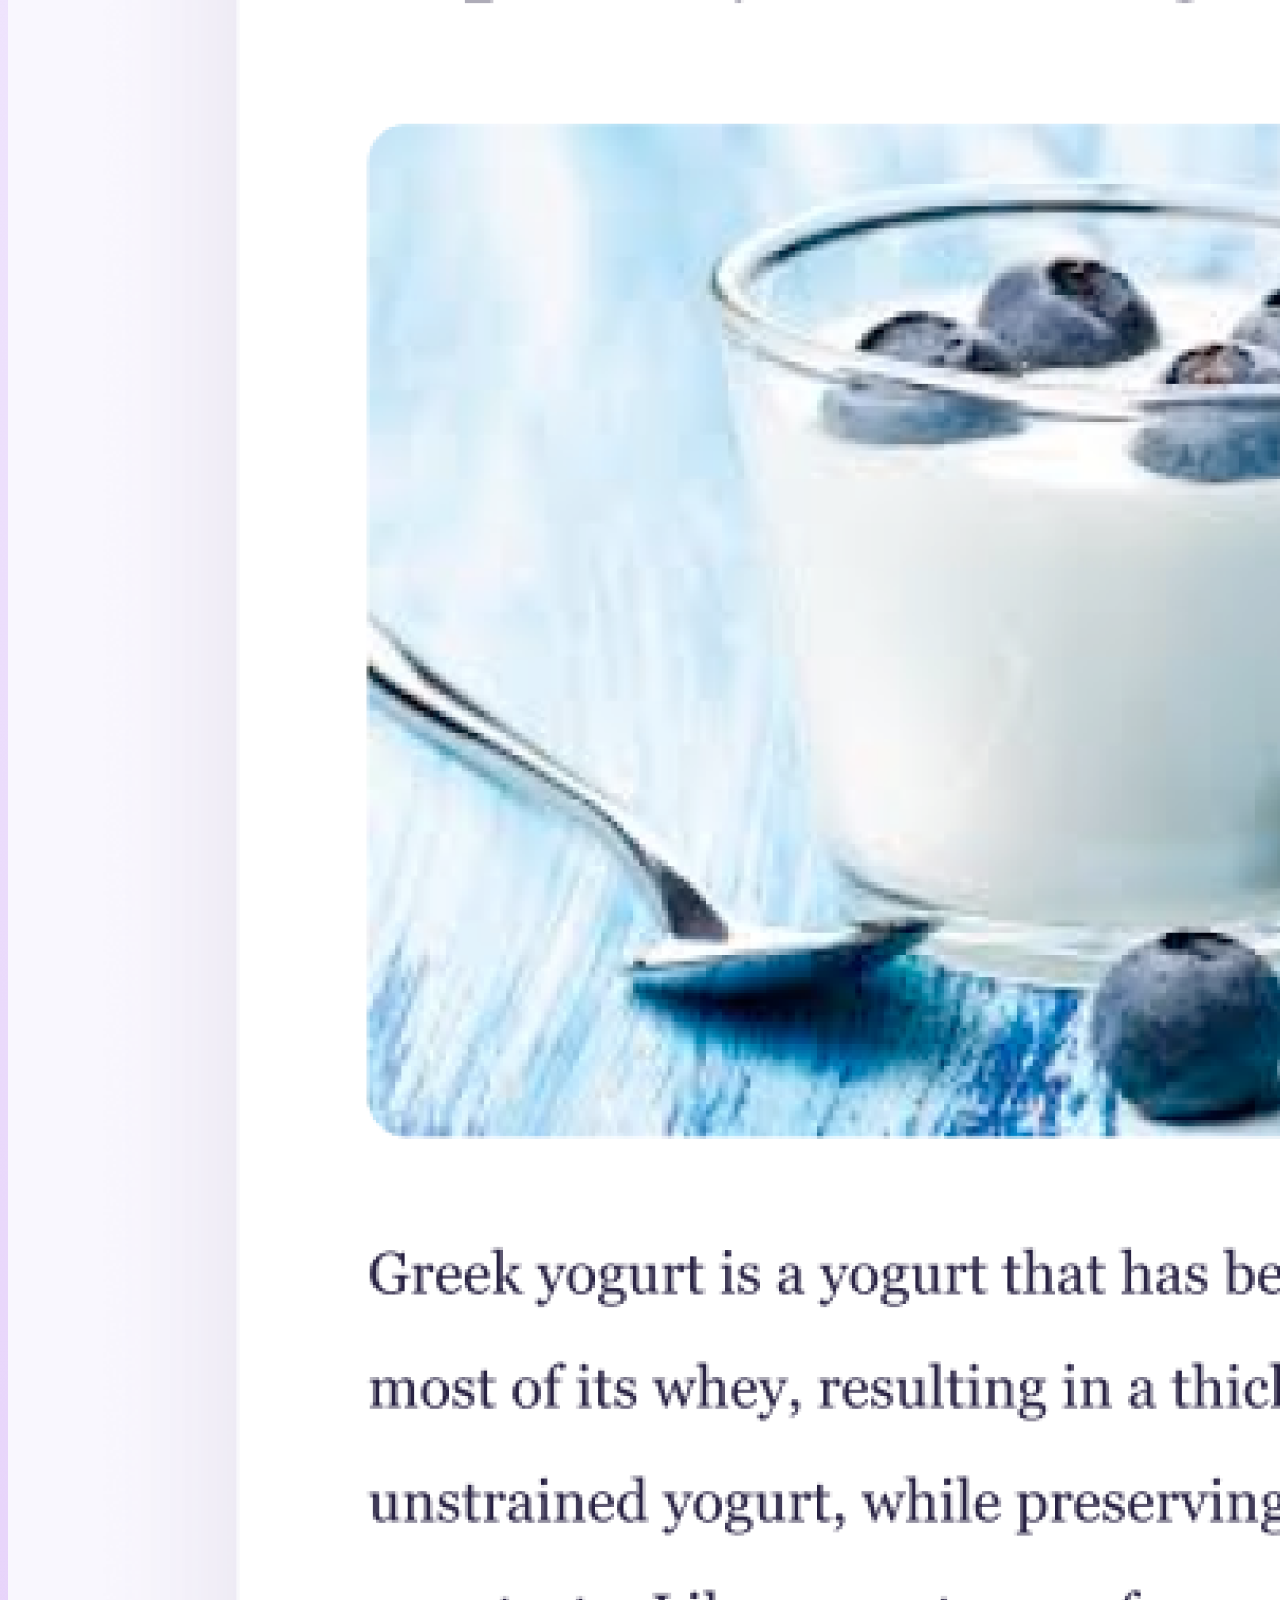
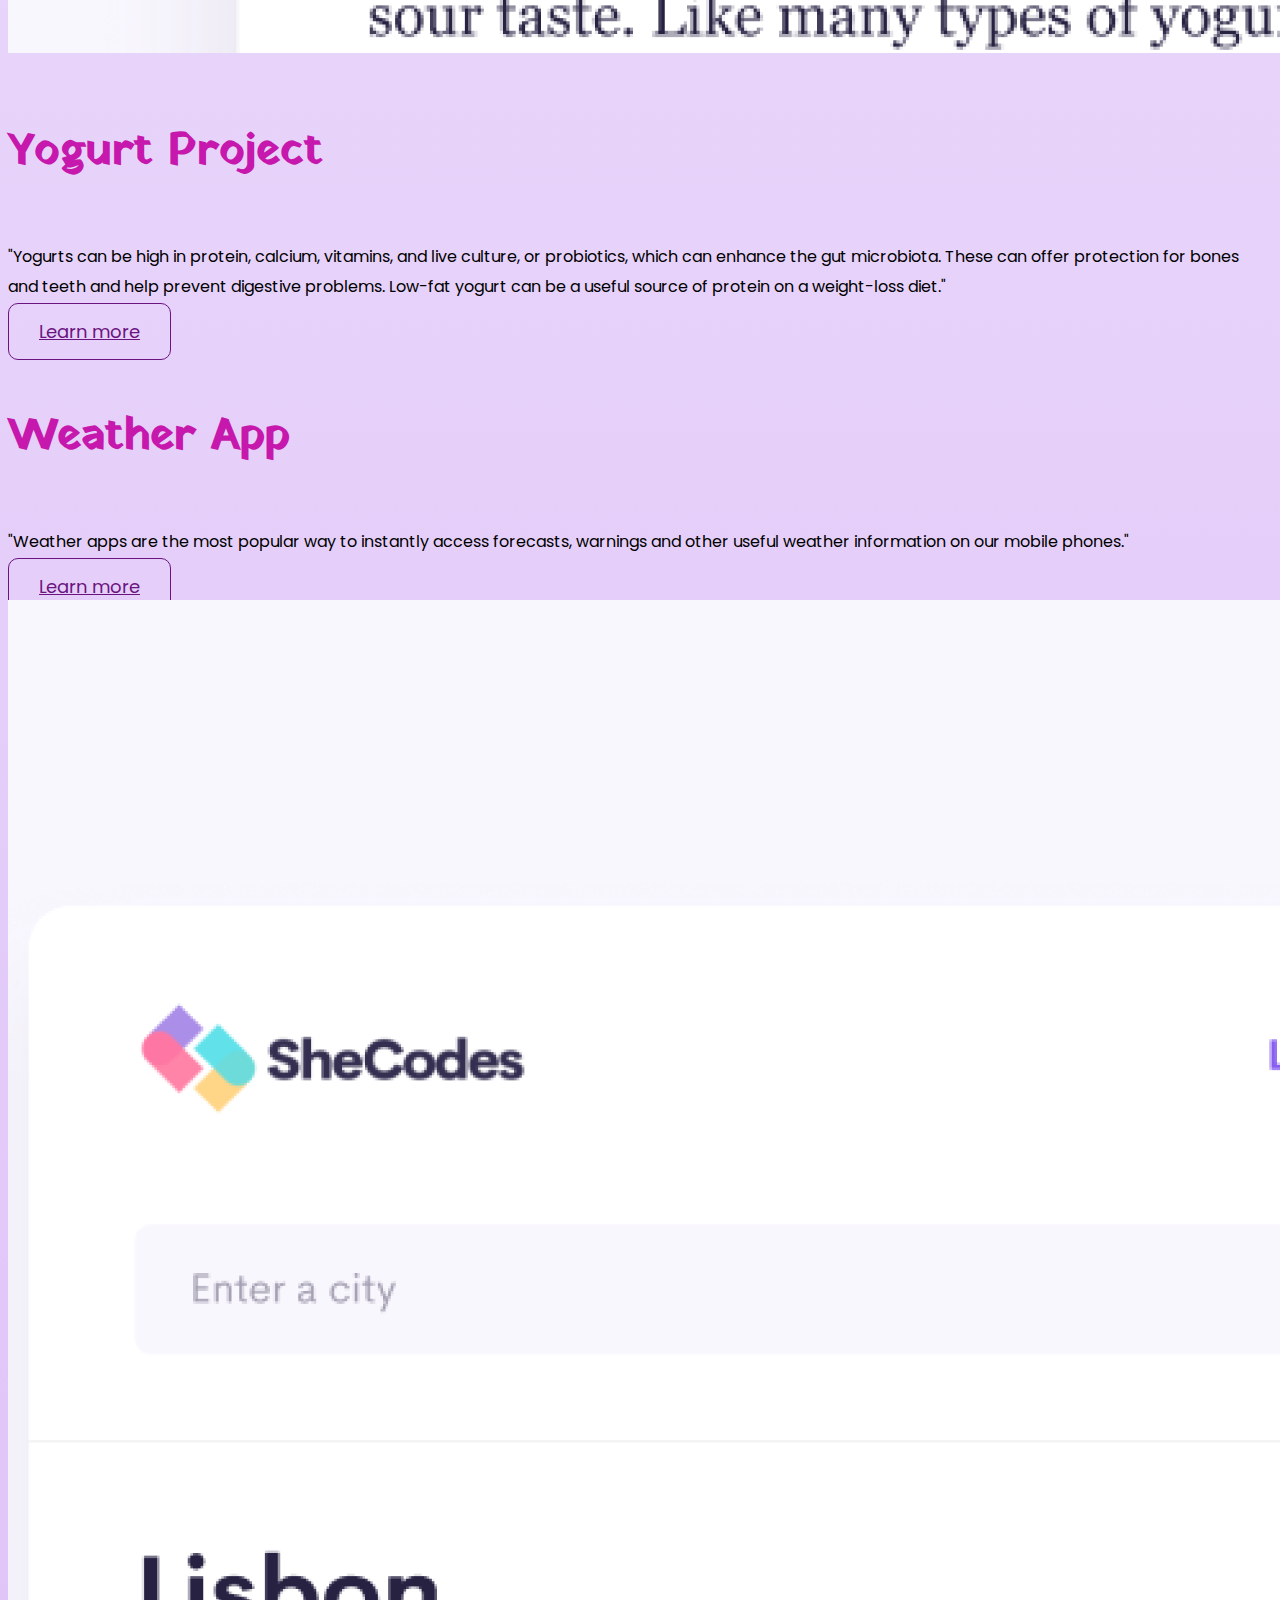
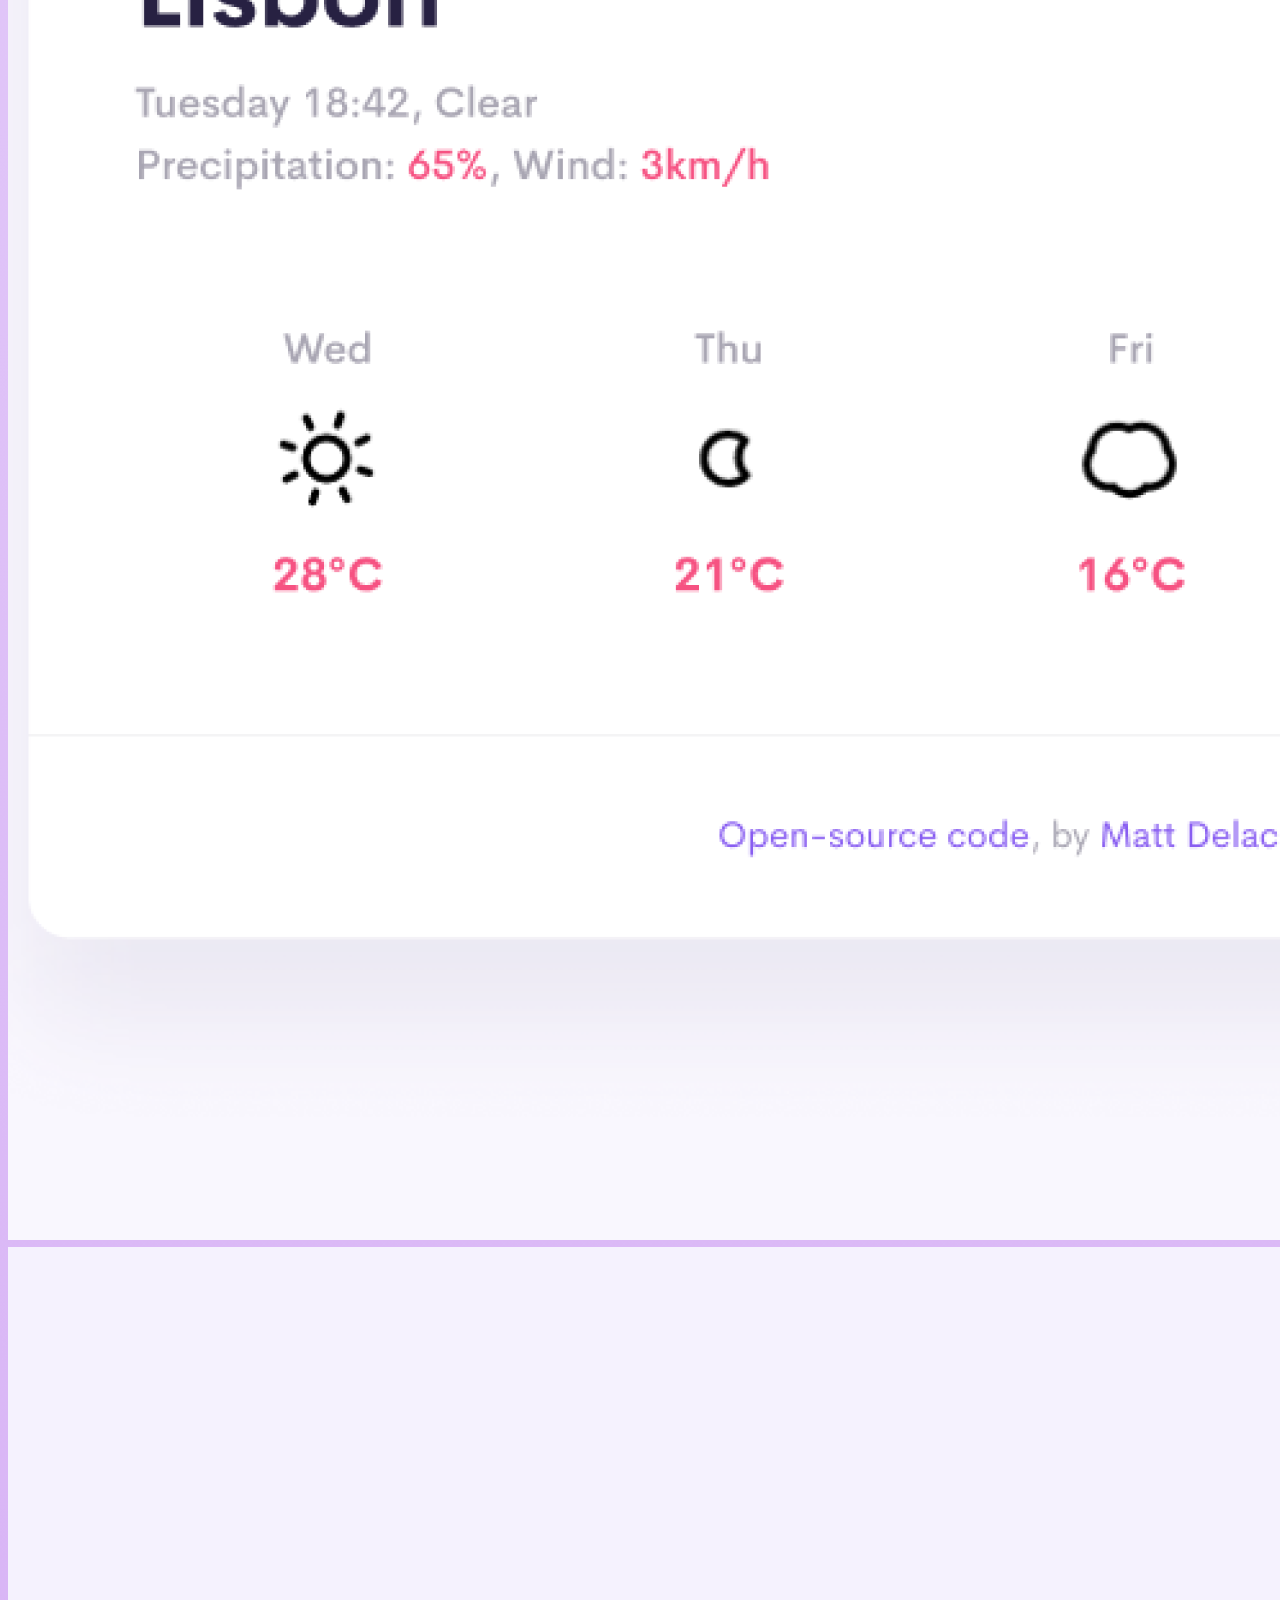
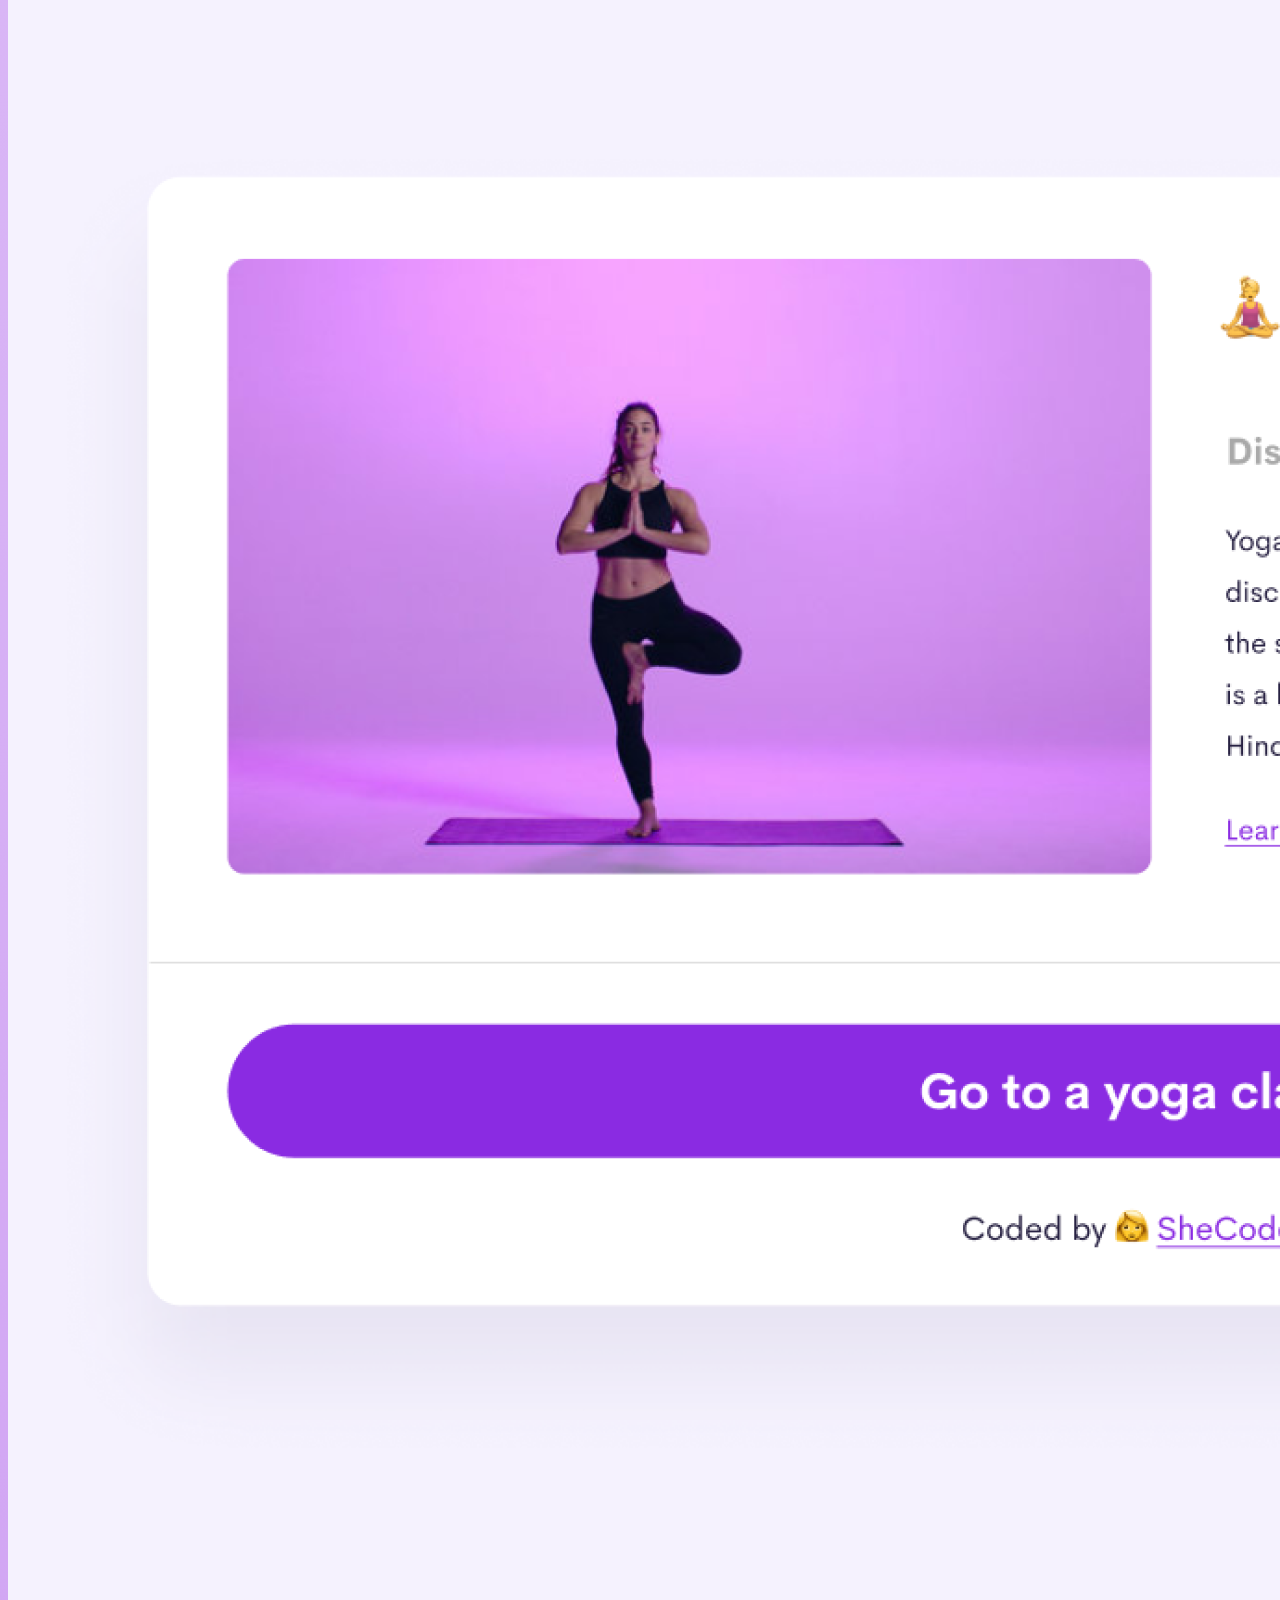
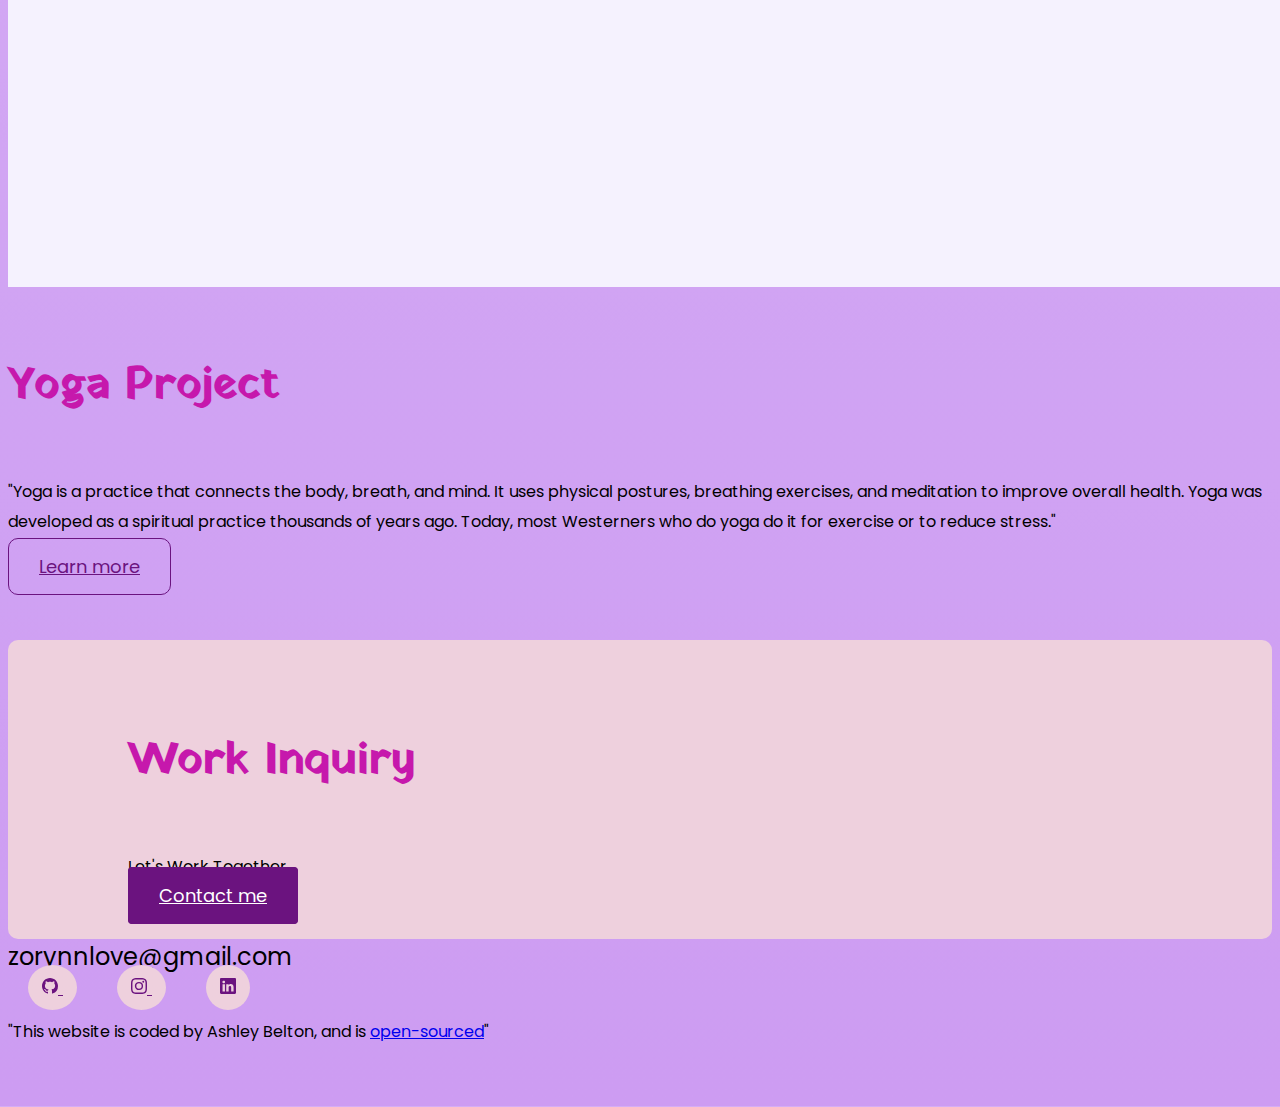
==== commit f723a81c: "added profile icon links and css" ====
--- a/index.html
+++ b/index.html
@@ -48,16 +48,28 @@
         <div class="collapse navbar-collapse" id="navbarNav">
           <ul class="navbar-nav">
             <li class="nav-item">
-              <a class="nav-link active" aria-current="page" href="/">Home</a>
-            </li>
-            <li class="nav-item">
-              <a class="nav-link" href="/about.html">About</a>
-            </li>
-            <li class="nav-item">
-              <a class="nav-link" href="/contact.html">Contact</a>
-            </li>
-            <li class="nav-item">
-              <a class="nav-link" href="/work.html">Work</a>
+              <a
+                class="nav-link active"
+                aria-current="page"
+                title="Homepage"
+                href="/"
+                >Home</a
+              >
+            </li>
+            <li class="nav-item">
+              <a class="nav-link" title="About Ashley" href="/about.html"
+                >About</a
+              >
+            </li>
+            <li class="nav-item">
+              <a class="nav-link" title="Contact Ashley" href="/contact.html"
+                >Contact</a
+              >
+            </li>
+            <li class="nav-item">
+              <a class="nav-link" title="Ashley's Works" href="/work.html"
+                >Work</a
+              >
             </li>
           </ul>
         </div>
@@ -146,16 +158,28 @@
             <p class="text-muted">Let's Work Together</p>
           </div>
           <div>
-            <a href="btn btn-branding mt-3">Contact me</a>
+            <a
+              href="/contact.html"
+              class="btn btn-branding mt-3"
+              title="Contact me"
+              >Contact me</a
+            >
           </div>
         </div>
         <div class="d-flex justify-content-center mb-5">
-          <a href="mailto:zorynnlove@gmail.com" class="email-link"
+          <a
+            href="mailto:zorynnlove@gmail.com"
+            class="email-link"
+            title="Email Ashley"
             >zorynnlove@gmail.com</a
           >
         </div>
         <div class="social-links d-flex justify-content-center">
-          <a href="https://www.github.com/arbelton" target="_blank">
+          <a
+            href="https://www.github.com/arbelton"
+            target="_blank"
+            title="Github Profile"
+          >
             <i class="bi bi-github"></i
             ><svg
               xmlns="http://www.w3.org/2000/svg"
@@ -170,7 +194,11 @@
               />
             </svg>
           </a>
-          <a href="https://www.instagram.com/renie.ma" target="_blank">
+          <a
+            href="https://www.instagram.com/renie.ma"
+            target="_blank"
+            title="Instagram Profile"
+          >
             <i class="bi bi-instagram"></i
             ><svg
               xmlns="http://www.w3.org/2000/svg"
@@ -185,7 +213,11 @@
               />
             </svg>
           </a>
-          <a href="https://www.linkedin.com/in/ashley-belton" target="_blank">
+          <a
+            href="https://www.linkedin.com/in/ashley-belton"
+            target="_blank"
+            title="LinkedIn Profile"
+          >
             <i class="bi bi-linkedin"></i
             ><svg
               xmlns="http://www.w3.org/2000/svg"
@@ -201,6 +233,15 @@
             </svg>
           </a>
         </div>
+        <p class="text-center mt-5">
+          "This website is coded by Ashley Belton, and is
+          <a
+            href="https://github.com/arbelton/portfolio--project"
+            target="_blank"
+          >
+            open-sourced</a
+          >"
+        </p>
       </footer>
     </div>
   </body>
--- a/src/styles.css
+++ b/src/styles.css
@@ -53,6 +53,7 @@
 }
 .btn-branding {
   background: var(--accent-color);
+  border: 1px solid var(--accent-color);
   border-radius: 4px;
   color: white;
   font-size: 18px;
